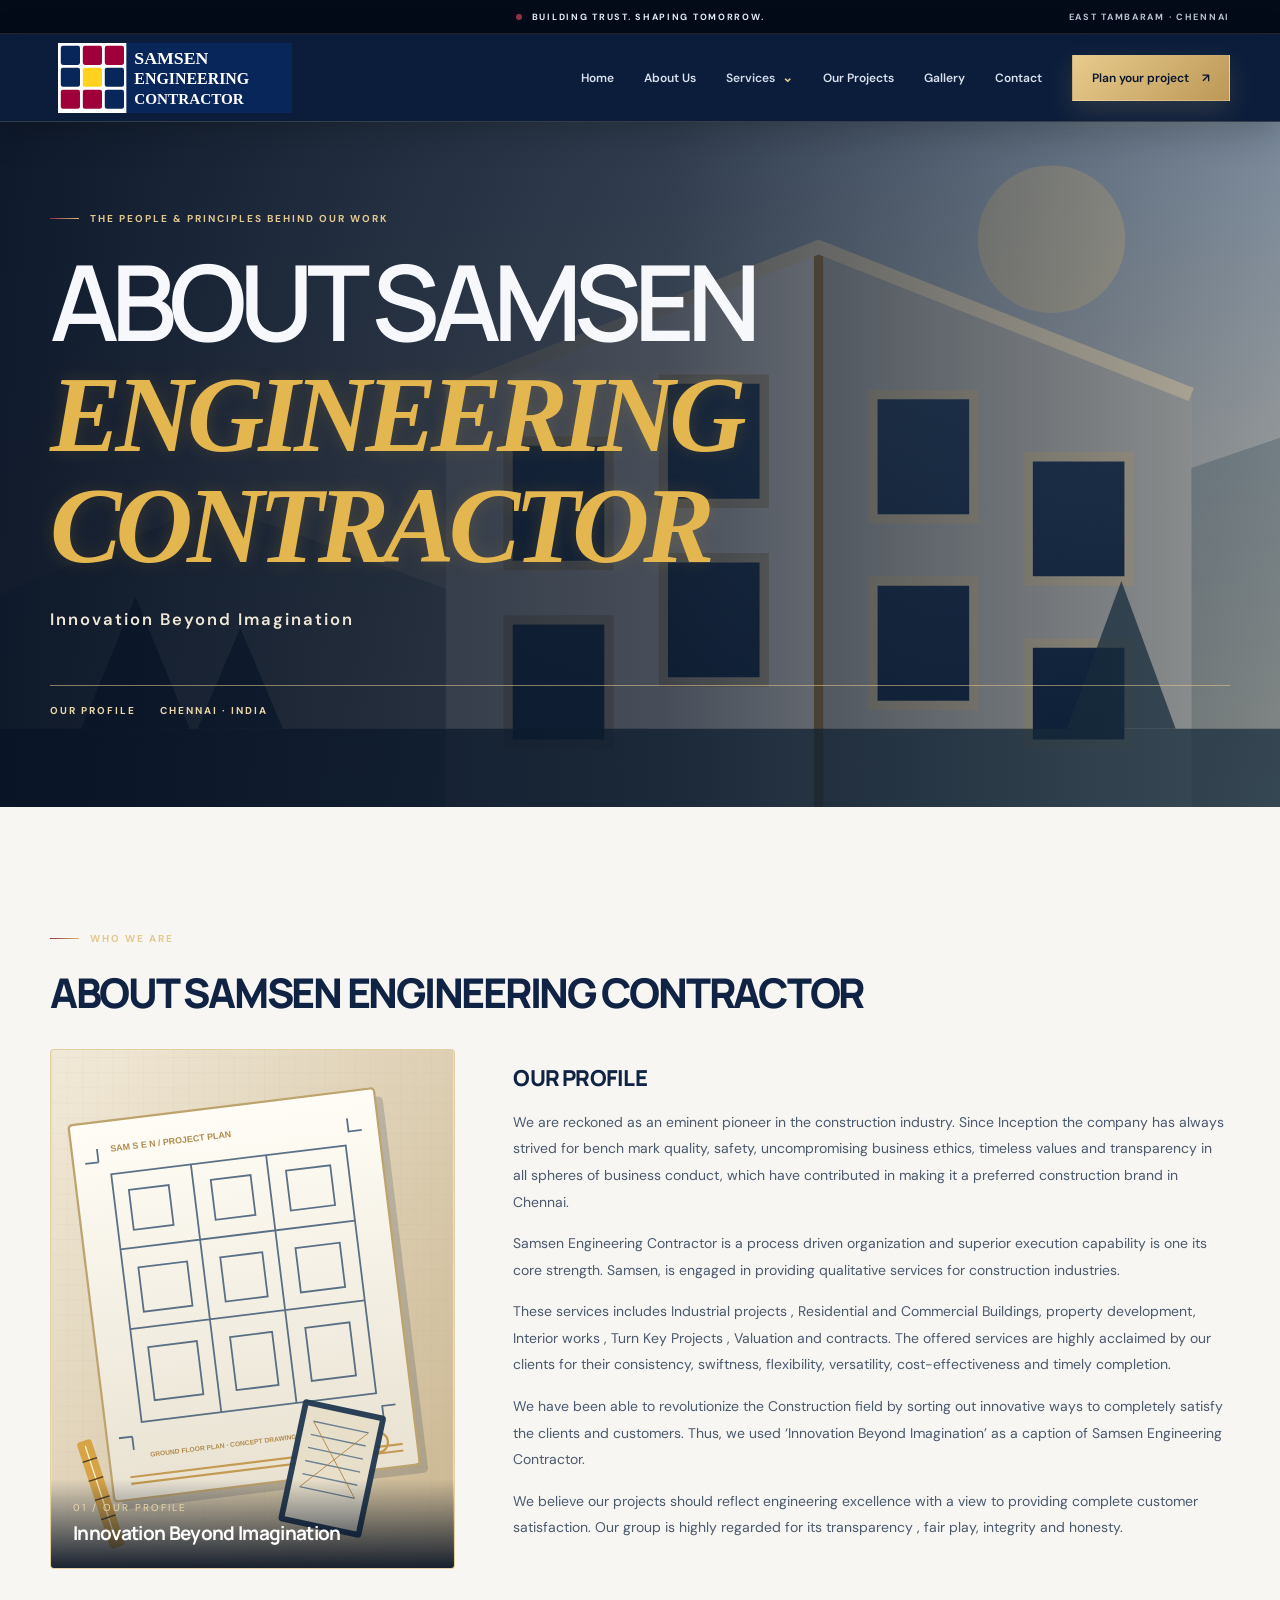
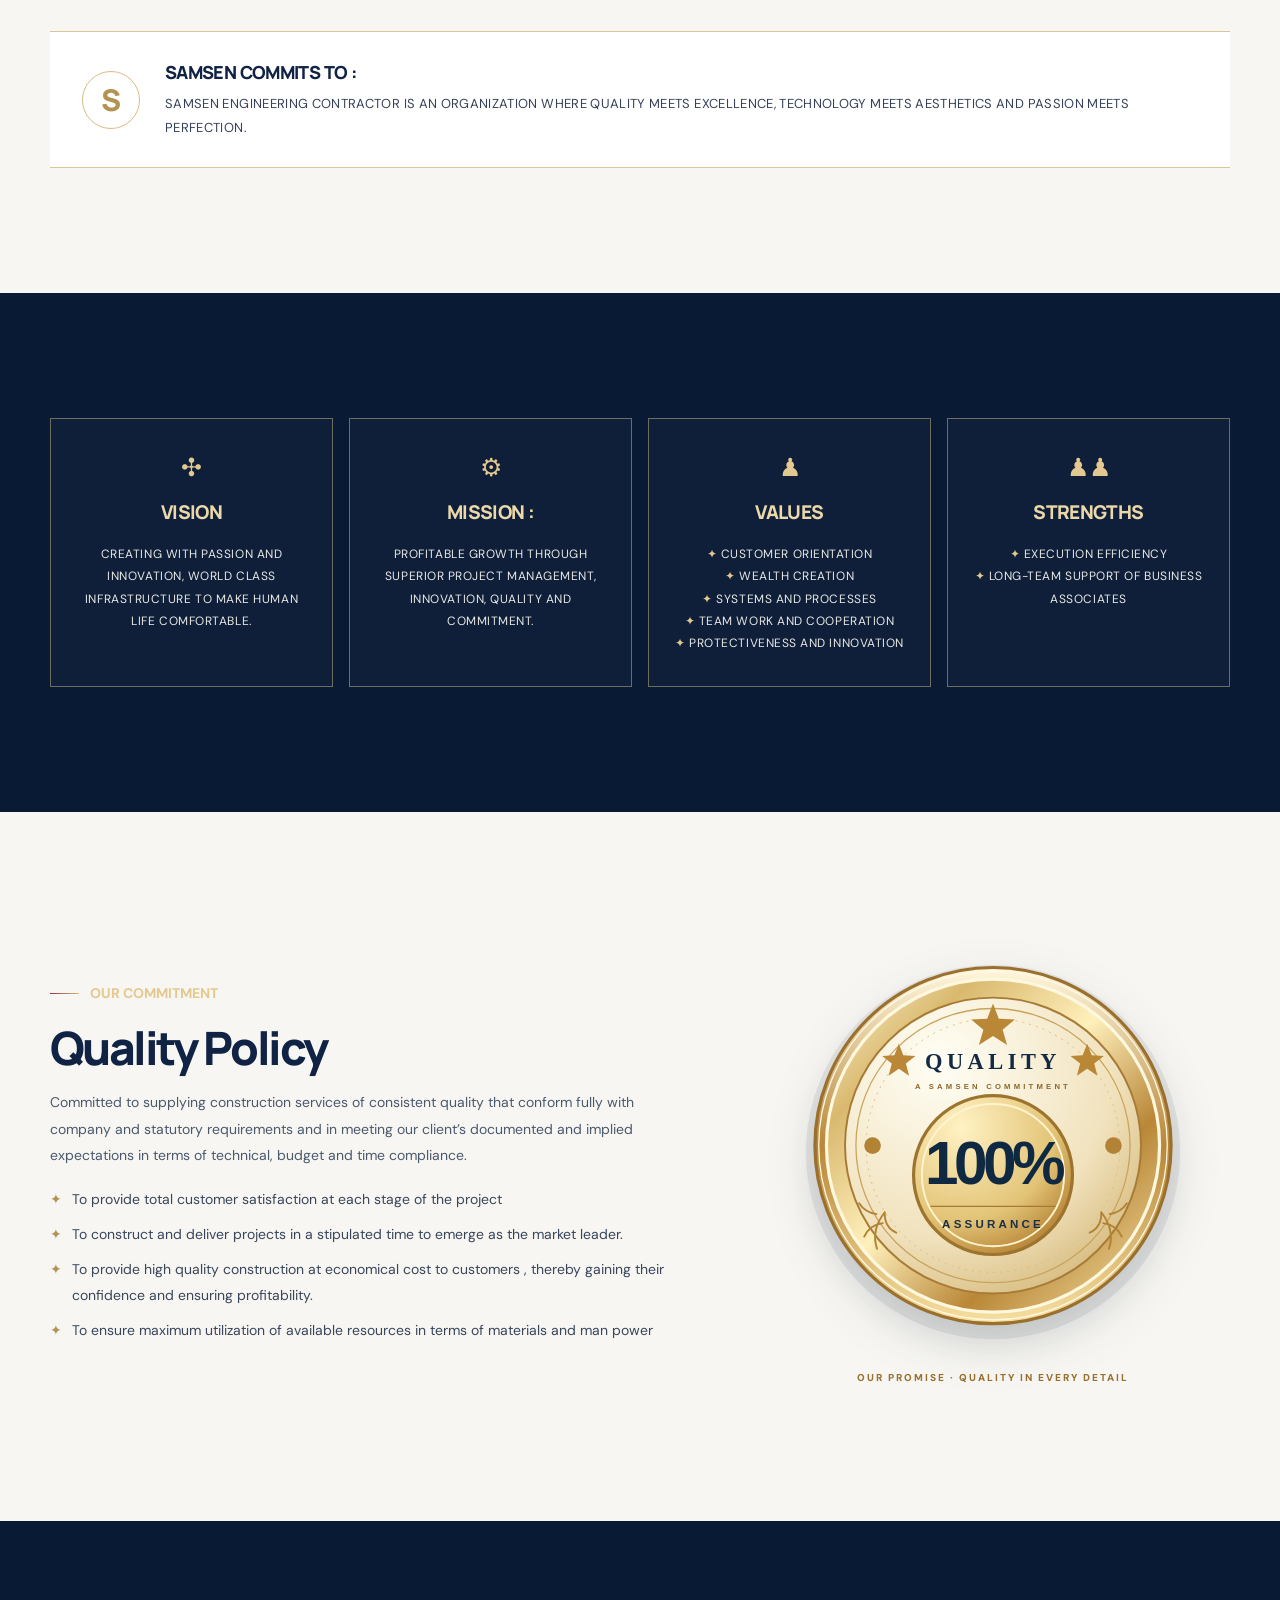
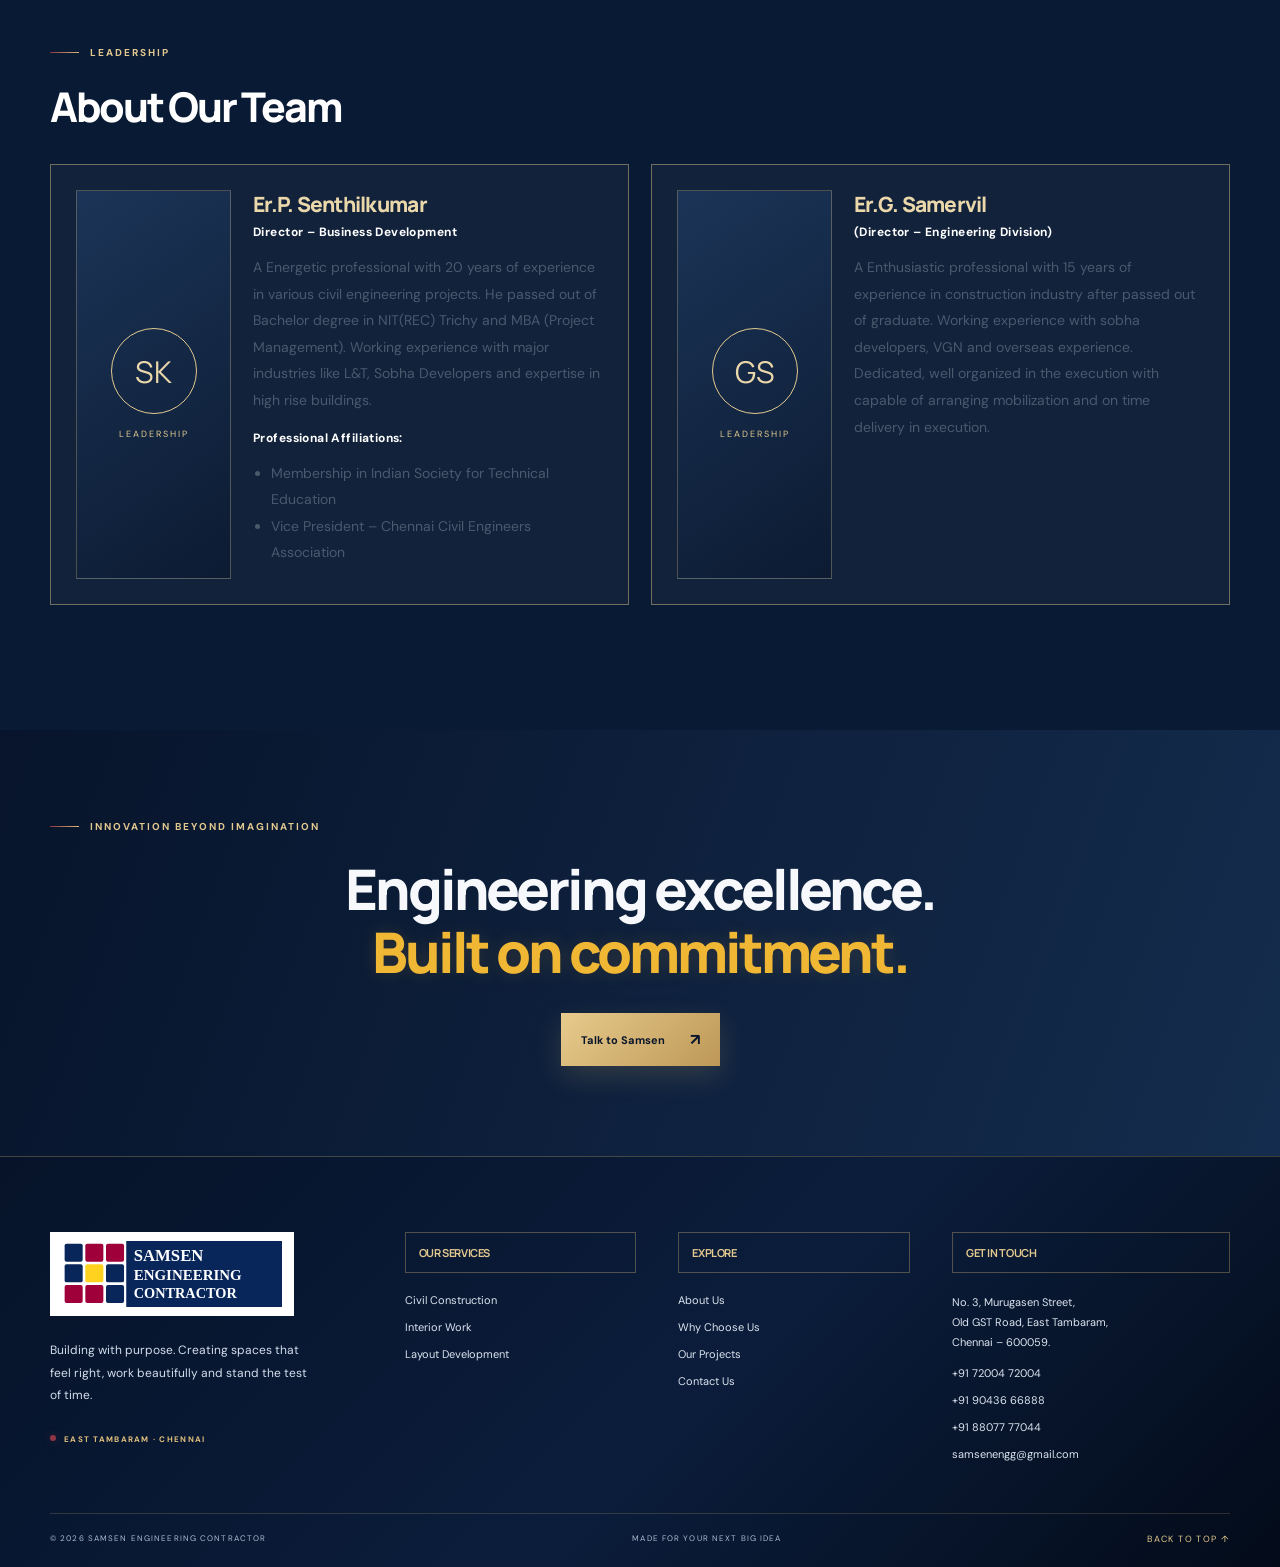
==== about.html @ 7b99e7b1 "Refresh About page quality seal styling" ====
<!DOCTYPE html>
<html lang="en">
<head>
<meta charset="UTF-8"><meta name="viewport" content="width=device-width, initial-scale=1">
<meta name="theme-color" content="#07142b">
<meta name="description" content="About Samsen Engineering Contractor — our profile, vision, mission, values, quality policy and leadership team.">
<title>About Us | Samsen Engineering Contractor</title>
<link rel="preconnect" href="https://fonts.googleapis.com"><link rel="preconnect" href="https://fonts.gstatic.com" crossorigin>
<link href="https://fonts.googleapis.com/css2?family=DM+Sans:wght@400;500;600;700&family=Manrope:wght@400;500;600;700;800&display=swap" rel="stylesheet">
<link rel="icon" href="logo.svg" type="image/svg+xml"><link rel="stylesheet" href="styles.css?v=seal-alignment-fix-20261122">
</head>
<body class="premium-site about-page">
<div class="topline"><span class="topline-dot"></span> BUILDING TRUST. SHAPING TOMORROW. <span class="topline-right">EAST TAMBARAM · CHENNAI</span></div>
<header class="site-header"><a class="brand" href="index.html#home"><img decoding="async" src="logo.svg" alt="Samsen Engineering Contractor"></a>
<button class="menu-toggle" aria-label="Open navigation" aria-expanded="false"><span></span><span></span></button>
<nav class="nav-links" aria-label="Main navigation"><a href="index.html#home">Home</a><a href="about.html">About Us</a><div class="nav-dropdown"><a href="services.html" >Services <span class="nav-caret">⌄</span></a><div class="nav-dropdown-menu"><a href="civil-construction.html">Civil Construction</a><a href="interior-work.html">Interior Work</a><a href="layout-developer.html">Layout Developer</a><a href="real-estate-marketing.html">Real Estate &amp; Marketing</a></div></div><a href="projects.html">Our Projects</a><a href="gallery.html">Gallery</a><a href="index.html#contact">Contact</a><a class="nav-cta" href="index.html#contact">Plan your project <span>↗</span></a></nav></header>
<main>
<section class="about-hero"><div class="about-hero-image" aria-hidden="true"></div><div class="about-hero-shade"></div><div class="wrap about-hero-content"><p class="eyebrow light"><span></span> THE PEOPLE & PRINCIPLES BEHIND OUR WORK</p><h1>ABOUT SAMSEN<br><em>ENGINEERING CONTRACTOR</em></h1><p>Innovation Beyond Imagination</p><div class="about-hero-rule"><span>OUR PROFILE</span><span>CHENNAI · INDIA</span></div></div></section>
<section class="about-profile section-pad"><div class="wrap"><div class="about-section-title"><p class="eyebrow"><span></span> WHO WE ARE</p><h2>ABOUT SAMSEN ENGINEERING CONTRACTOR</h2></div>
<div class="about-profile-grid"><div class="about-profile-visual"><img src="about-profile.svg" alt="Architectural plans and construction planning" loading="lazy"><div class="about-image-caption"><span>01 / OUR PROFILE</span><strong>Innovation Beyond Imagination</strong></div></div>
<div class="about-profile-copy"><h3>OUR PROFILE</h3>
<p>We are reckoned as an eminent pioneer in the construction industry. Since Inception the company has always strived for bench mark quality, safety, uncompromising business ethics, timeless values and transparency in all spheres of business conduct, which have contributed in making it a preferred construction brand in Chennai.</p>
<p>Samsen Engineering Contractor is a process driven organization and superior execution capability is one its core strength. Samsen, is engaged in providing qualitative services for construction industries.</p>
<p>These services includes Industrial projects , Residential and Commercial Buildings, property development, Interior works , Turn Key Projects , Valuation and contracts. The offered services are highly acclaimed by our clients for their consistency, swiftness, flexibility, versatility, cost-effectiveness and timely completion.</p>
<p>We have been able to revolutionize the Construction field by sorting out innovative ways to completely satisfy the clients and customers. Thus, we used ‘Innovation Beyond Imagination’ as a caption of Samsen Engineering Contractor.</p>
<p>We believe our projects should reflect engineering excellence with a view to providing complete customer satisfaction. Our group is highly regarded for its transparency , fair play, integrity and honesty.</p></div></div>
<div class="about-commit"><span class="about-commit-mark">S</span><div><h3>SAMSEN COMMITS TO :</h3><p>SAMSEN ENGINEERING CONTRACTOR IS AN ORGANIZATION WHERE QUALITY MEETS EXCELLENCE, TECHNOLOGY MEETS AESTHETICS AND PASSION MEETS PERFECTION.</p></div></div>
</div></section>
<section class="about-pillars section-pad"><div class="wrap about-pillar-grid">
<article class="about-pillar"><span class="about-pillar-icon">✣</span><h3>VISION</h3><p>CREATING WITH PASSION AND INNOVATION, WORLD CLASS INFRASTRUCTURE TO MAKE HUMAN LIFE COMFORTABLE.</p></article>
<article class="about-pillar"><span class="about-pillar-icon">⚙</span><h3>MISSION :</h3><p>PROFITABLE GROWTH THROUGH SUPERIOR PROJECT MANAGEMENT, INNOVATION, QUALITY AND COMMITMENT.</p></article>
<article class="about-pillar"><span class="about-pillar-icon">♟</span><h3>VALUES</h3><ul><li>CUSTOMER ORIENTATION</li><li>WEALTH CREATION</li><li>SYSTEMS AND PROCESSES</li><li>TEAM WORK AND COOPERATION</li><li>PROTECTIVENESS AND INNOVATION</li></ul></article>
<article class="about-pillar"><span class="about-pillar-icon">♟♟</span><h3>STRENGTHS</h3><ul><li>EXECUTION EFFICIENCY</li><li>LONG-TEAM SUPPORT OF BUSINESS ASSOCIATES</li></ul></article>
</div></section>
<section class="about-quality section-pad"><div class="wrap about-quality-grid"><div class="about-quality-copy"><p class="eyebrow"><span></span> OUR COMMITMENT</p><h2>Quality Policy</h2>
<p>Committed to supplying construction services of consistent quality that conform fully with company and statutory requirements and in meeting our client’s documented and implied expectations in terms of technical, budget and time compliance.</p>
<ul><li>To provide total customer satisfaction at each stage of the project</li><li>To construct and deliver projects in a stipulated time to emerge as the market leader.</li><li>To provide high quality construction at economical cost to customers , thereby gaining their confidence and ensuring profitability.</li><li>To ensure maximum utilization of available resources in terms of materials and man power</li></ul></div>
<div class="quality-seal"><div class="quality-seal-frame"><img src="samsen-quality-seal.svg" alt="Samsen quality commitment medallion: 100% quality commitment" loading="lazy"><span class="quality-seal-caption">OUR PROMISE · QUALITY IN EVERY DETAIL</span></div></div></div></section>
<section class="about-team section-pad"><div class="wrap"><div class="about-section-title"><p class="eyebrow"><span></span> LEADERSHIP</p><h2>About Our Team</h2></div>
<div class="about-team-grid"><article class="about-person"><div class="about-person-art"><span>SK</span><small>LEADERSHIP</small></div><div class="about-person-copy"><h3>Er.P. Senthilkumar</h3><h4>Director – Business Development</h4>
<p>A Energetic professional with 20 years of experience in various civil engineering projects. He passed out of Bachelor degree in NIT(REC) Trichy and MBA (Project Management). Working experience with major industries like L&amp;T, Sobha Developers and expertise in high rise buildings.</p>
<h4>Professional Affiliations:</h4><ul><li>Membership in Indian Society for Technical Education</li><li>Vice President – Chennai Civil Engineers Association</li></ul></div></article>
<article class="about-person"><div class="about-person-art"><span>GS</span><small>LEADERSHIP</small></div><div class="about-person-copy"><h3>Er.G. Samervil</h3><h4>(Director – Engineering Division)</h4>
<p>A Enthusiastic professional with 15 years of experience in construction industry after passed out of graduate. Working experience with sobha developers, VGN and overseas experience. Dedicated, well organized in the execution with capable of arranging mobilization and on time delivery in execution.</p></div></article></div>
</div></section>
<section class="about-end"><div class="wrap"><p class="eyebrow light"><span></span> INNOVATION BEYOND IMAGINATION</p><h2>Engineering excellence.<br><em>Built on commitment.</em></h2><a class="button button-gold" href="index.html#contact">Talk to Samsen <span>↗</span></a></div></section>
</main>
<footer class="footer premium-footer"><div class="wrap footer-grid"><div class="footer-brand-block"><a class="footer-brand" href="index.html#home"><img src="logo.svg" alt="Samsen Engineering Contractor"></a><p>Building with purpose. Creating spaces that feel right, work beautifully and stand the test of time.</p><span class="footer-location">EAST TAMBARAM · CHENNAI</span></div><div class="footer-column"><h3>OUR SERVICES</h3><a href="index.html#services">Civil Construction</a><a href="index.html#services">Interior Work</a><a href="index.html#services">Layout Development</a></div><div class="footer-column"><h3>EXPLORE</h3><a href="about.html">About Us</a><a href="index.html#why-samsen">Why Choose Us</a><a href="projects.html">Our Projects</a><a href="index.html#contact">Contact Us</a></div><div class="footer-column footer-contact"><h3>GET IN TOUCH</h3><p>No. 3, Murugasen Street,<br>Old GST Road, East Tambaram,<br>Chennai – 600059.</p><a href="tel:+917200472004">+91 72004 72004</a><a href="tel:+919043666888">+91 90436 66888</a><a href="tel:+918807777044">+91 88077 77044</a><a href="mailto:samsenengg@gmail.com">samsenengg@gmail.com</a></div></div><div class="wrap footer-bottom"><span>© <span id="year"></span> SAMSEN ENGINEERING CONTRACTOR</span><span>MADE FOR YOUR NEXT BIG IDEA</span><a href="#" class="back-top">BACK TO TOP ↑</a></div></footer>
<script src="script.js"></script>
</body></html>
---- styles.css ----
/* SAMSEN — clean premium responsive design system */
:root{--navy:#0b1d3b;--navy2:#07142b;--red:#d8b875;--gold:#d8b875;--ink:#17243a;--muted:#687487;--paper:#f7f7f4;--line:rgba(16,32,60,.13);--serif:Georgia,'Times New Roman',serif}
*{box-sizing:border-box}
html{scroll-behavior:smooth;scroll-padding-top:100px}
body{margin:0;background:var(--paper);color:var(--ink);font-family:'DM Sans',Arial,sans-serif;-webkit-font-smoothing:antialiased}
a{color:inherit;text-decoration:none}
button{font:inherit}
.wrap{width:min(1180px,calc(100% - 64px));margin-inline:auto}
.topline{height:34px;background:var(--navy2);color:#e1e7f0;display:flex;align-items:center;justify-content:center;gap:10px;padding:0 24px;font-size:9px;font-weight:700;letter-spacing:.19em;position:relative}
.topline-dot{width:6px;height:6px;border-radius:50%;background:var(--gold)}
.topline-right{position:absolute;right:max(24px,calc((100vw - 1180px)/2));color:#b9c4d5}
.site-header{height:88px;padding:0 max(32px,calc((100vw - 1180px)/2));display:flex;align-items:center;justify-content:space-between;gap:30px;background:#fff;position:sticky;top:0;z-index:20;box-shadow:0 5px 24px rgba(6,27,70,.06)}
.brand{display:flex;align-items:center;flex:0 0 auto;min-width:0}
.site-header .brand img{display:block;width:250px!important;height:auto!important;max-height:70px;object-fit:contain}
.nav-links{display:flex;align-items:center;gap:30px;font-size:12px;font-weight:600;color:#4d5870}
.nav-links>a:not(.nav-cta){white-space:nowrap;transition:color .2s}
.nav-links>a:hover,.nav-links>a.active{color:var(--red)}
.nav-cta{white-space:nowrap;background:var(--red);color:#fff;padding:14px 19px;transition:background .2s}
.nav-cta:hover{background:#7f082e}
.nav-cta span{color:#fff;margin-left:10px}
.menu-toggle{display:none}
.hero-slider{height:min(790px,calc(100svh - 122px));min-height:620px;position:relative;overflow:hidden;background:var(--navy2);color:#fff}
.slides{position:absolute;inset:0}
.slide{position:absolute;inset:0;opacity:0;visibility:hidden;transition:opacity 1s ease,visibility 1s;isolation:isolate;overflow:hidden}
.slide:before{content:"";position:absolute;inset:0;background-image:var(--slide-image);background-size:cover;background-position:center;transform:scale(1.07);transition:transform 7s cubic-bezier(.2,.65,.3,1);z-index:-2}
.slide.active{opacity:1;visibility:visible;z-index:1}
.slide.active:before{transform:scale(1)}
.slide-shade{position:absolute;inset:0;z-index:-1;background:linear-gradient(90deg,rgba(5,15,34,.88) 0%,rgba(5,15,34,.66) 43%,rgba(5,15,34,.12) 100%),linear-gradient(0deg,rgba(5,15,34,.58),transparent 48%)}
.slide-content{position:relative;padding-top:clamp(95px,13vh,150px);padding-bottom:145px;z-index:1}
.eyebrow{font-size:10px;letter-spacing:.2em;font-weight:700;color:var(--red);display:flex;align-items:center;gap:11px;margin:0 0 25px}
.eyebrow>span{height:1px;width:29px;background:var(--red)}
.eyebrow.light{color:#e9edf5}
.slide-kicker{font-size:9px;letter-spacing:.23em;font-weight:700;color:#e6c98f;margin:0 0 23px}
.slide h1{font:500 clamp(54px,7.1vw,94px)/1.02 'Manrope',sans-serif;letter-spacing:-.065em;margin:0;color:#fff}
.slide h1 em{font:italic 400 1em var(--serif);color:#e3c58d;letter-spacing:-.055em}
.slide-copy{max-width:490px;color:#e0e5ed;font-size:15px;line-height:1.9;margin:26px 0 32px}
.hero-actions{display:flex;align-items:center;gap:30px;flex-wrap:wrap}
.button{display:inline-flex;align-items:center;gap:25px;padding:16px 20px;font-size:11px;font-weight:700;transition:.25s}
.button-gold{background:var(--red);color:#fff;box-shadow:0 8px 22px rgba(0,0,0,.15)}
.button-gold:hover{background:#7f082e;transform:translateY(-2px)}
.button-gold span{color:#fff;font-size:16px}
.text-link{font-size:11px;font-weight:700}
.light-link{color:#fff}
.text-link span{margin-left:10px;color:var(--gold)}
.slide-caption{position:absolute;right:max(32px,calc((100vw - 1180px)/2));bottom:118px;color:#fff;font-size:9px;letter-spacing:.17em;font-weight:700;z-index:2}
.slide-caption span{color:var(--gold);padding:0 6px}
.hero-controls{position:absolute;left:50%;bottom:66px;transform:translateX(-50%);z-index:5;display:flex;align-items:center;justify-content:space-between;pointer-events:none}
.slider-dots,.slider-arrows{display:flex;align-items:center;pointer-events:auto}
.slider-dots{gap:9px}
.slider-dot{height:7px;width:7px;border:0;border-radius:20px;background:rgba(255,255,255,.5);padding:0;cursor:pointer;transition:width .3s,background .3s}
.slider-dot.active{width:30px;background:var(--gold)}
.slider-arrows{gap:8px}
.slider-arrows button{height:42px;width:44px;border:1px solid rgba(255,255,255,.42);background:rgba(8,20,40,.28);color:#fff;font-size:20px;cursor:pointer;transition:.25s}
.slider-arrows button:hover{background:var(--red);border-color:var(--red)}
.slider-progress{position:absolute;bottom:-22px;left:0;right:0;height:2px;background:rgba(255,255,255,.2);overflow:hidden}
.slider-progress span{display:block;width:0;height:100%;background:var(--gold)}
.slider-progress span.run{animation:slideProgress 6.5s linear forwards}
@keyframes slideProgress{to{width:100%}}
.hero-bottom{position:absolute;z-index:4;bottom:20px;left:50%;transform:translateX(-50%);display:flex;justify-content:space-between;gap:18px;color:#d0d8e5;font-size:8px;letter-spacing:.17em}
.hero-bottom a{color:var(--gold);font-weight:700;white-space:nowrap}
.section-pad{padding:112px 0}
.intro-grid{display:grid;grid-template-columns:1.1fr .9fr;gap:90px;align-items:start}
.intro h2,.section-heading h2,.contact h2,.statement h2{font-family:'Manrope',sans-serif;font-weight:500;font-size:clamp(42px,5vw,64px);line-height:1.1;letter-spacing:-.055em;margin:0;color:var(--navy)}
.intro h2 em,.section-heading h2 em,.contact h2 em,.statement h2 em{font-family:var(--serif);font-weight:400;color:var(--red);letter-spacing:-.045em}
.intro-copy{padding-top:30px;color:var(--muted);font-size:14px;line-height:1.9}
.intro-copy p{margin:0 0 18px}
.intro-copy .lead{font-size:18px;line-height:1.65;color:var(--ink);font-weight:500}
.under-link{display:inline-block;color:var(--navy);font-size:11px;font-weight:700;border-bottom:1px solid var(--red);padding:0 0 9px;margin-top:12px}
.under-link span{color:var(--red);margin-left:15px}
.values-strip{border-top:1px solid var(--line);margin-top:85px;padding-top:30px;display:grid;grid-template-columns:repeat(4,1fr)}
.values-strip>div{display:flex;gap:18px;align-items:flex-start;padding-left:20px;border-left:1px solid var(--line)}
.values-strip strong{font-family:var(--serif);font-size:23px;color:var(--red);font-weight:400}
.values-strip span{font-size:12px;line-height:1.6;color:#59657b}
.services{background:var(--navy);color:#fff}
.section-heading{display:flex;justify-content:space-between;align-items:end;gap:55px;margin-bottom:52px}
.section-heading h2{color:#fff}
.section-heading h2 em{color:var(--gold)}
.section-note{max-width:340px;color:#c3ccdc;font-size:13px;line-height:1.85;margin:0 0 6px}
.service-grid{display:grid;grid-template-columns:repeat(3,minmax(0,1fr));border-top:1px solid rgba(255,255,255,.22);border-bottom:1px solid rgba(255,255,255,.22)}
.service-card{min-height:305px;padding:28px 30px 58px 0;position:relative}
.service-card:nth-child(3n+2),.service-card:nth-child(3n+3){border-left:1px solid rgba(255,255,255,.22);padding-left:30px}
.service-card:nth-child(n+4){border-top:1px solid rgba(255,255,255,.22)}
.service-no{font-size:9px;letter-spacing:.16em;color:#bdc8db}
.service-icon{height:65px;width:65px;border:1px solid rgba(216,184,117,.65);display:grid;place-items:center;color:var(--gold);font-family:var(--serif);font-size:34px;margin:30px 0 20px;transition:.25s}
.service-card h3{font-family:'Manrope',sans-serif;font-size:19px;font-weight:600;margin:0 0 12px}
.service-card p{font-size:12px;line-height:1.8;color:#c3ccdc;max-width:290px;margin:0}
.service-link{position:absolute;left:0;bottom:24px;color:#e5c78e;font-size:10px;font-weight:700}
.service-card:nth-child(3n+2) .service-link,.service-card:nth-child(3n+3) .service-link{left:30px}
.service-card-feature{background:linear-gradient(135deg,rgba(168,11,60,.22),transparent)}
.service-card:hover .service-icon{background:var(--red);color:#fff;transform:translateY(-4px)}
.projects{background:#fff}
.project-heading h2{color:var(--navy)}
.project-heading h2 em{color:var(--red)}
.project-heading .section-note{color:var(--muted)}
.project-grid{display:grid;grid-template-columns:1.25fr 1fr;gap:18px}
.project{position:relative;height:285px;overflow:hidden;background:#d6dce4}
.project-large{grid-row:span 2;height:588px}
.project img{width:100%;height:100%;object-fit:cover;transition:transform .7s}
.project:hover img{transform:scale(1.045)}
.project:after{content:"";position:absolute;inset:35% 0 0;background:linear-gradient(0deg,rgba(5,20,48,.86),transparent)}
.project-overlay{position:absolute;z-index:1;bottom:25px;left:27px;color:#fff}
.project-overlay span{font-size:8px;letter-spacing:.17em;color:#e2c58f}
.project-overlay h3{font-family:'Manrope',sans-serif;font-size:20px;margin:9px 0 4px;font-weight:600}
.project-overlay p{font-size:10px;color:#d1d8e3;margin:0}
.project-disclaimer{font-size:10px;line-height:1.6;color:#7d8798;margin:17px 0 0}
.statement{padding:110px 0;background:linear-gradient(90deg,rgba(5,22,55,.94),rgba(5,22,55,.77)),url('https://images.unsplash.com/photo-1511818966892-d7d671e672a2?auto=format&fit=crop&w=2000&q=85') center/cover;color:#fff}
.statement h2{font-size:clamp(48px,6vw,76px);color:#fff}
.statement h2 em{color:var(--gold)}
.statement-inner>p:last-child{max-width:430px;color:#ccd4e1;font-size:14px;line-height:1.8;margin:25px 0 0}
.contact{background:var(--paper)}
.contact-grid{display:grid;grid-template-columns:1fr 1fr;gap:80px;align-items:center}
.contact-copy{max-width:390px;font-size:14px;color:var(--muted);line-height:1.85;margin:28px 0}
.contact-panel{padding:38px 42px;background:#fff;border-top:3px solid var(--red);box-shadow:0 15px 50px rgba(8,36,91,.07)}
.panel-kicker{font-size:9px;letter-spacing:.17em;color:var(--red);font-weight:700}
.contact-panel h3{font:600 27px 'Manrope',sans-serif;color:var(--navy);margin:18px 0 12px}
.contact-address{font-size:13px;line-height:1.8;color:var(--muted);margin:0 0 25px}
.contact-method{display:flex;flex-direction:column;gap:9px;margin:18px 0}
.contact-method>span{font-size:8px;letter-spacing:.18em;color:#9a7180;font-weight:800;margin-bottom:3px}
.contact-method>a{font-size:16px;font-weight:700;color:var(--navy);width:max-content;max-width:100%}
.contact-method>a:hover{color:var(--red)}
.panel-line{height:1px;background:var(--line);margin:22px 0}
.contact-actions{display:flex;gap:10px;flex-wrap:wrap;margin-top:25px}
.contact-call,.contact-email-link{padding:13px 17px;font-size:10px;font-weight:700}
.contact-call{background:var(--red);color:#fff}
.contact-email-link{border:1px solid var(--line);color:var(--navy)}
.footer{background:var(--navy2);color:#fff;padding:48px 0 20px}
.footer-main{display:flex;align-items:center;justify-content:space-between;gap:25px;padding-bottom:42px}
.footer-brand img{display:block;width:220px;height:auto;max-height:72px;object-fit:contain;filter:brightness(0) invert(1)}
.footer-main p{color:#c4ccda;font-family:var(--serif);font-size:17px;line-height:1.5}
.back-top{font-size:9px;letter-spacing:.15em;color:var(--gold)}
.footer-bottom{border-top:1px solid rgba(255,255,255,.16);padding-top:18px;display:flex;justify-content:space-between;gap:12px;color:#9eabc0;font-size:8px;letter-spacing:.14em}
.floating-call{display:none}
.reveal{opacity:0;transform:translateY(22px);transition:opacity .65s ease,transform .65s ease}
.reveal.is-visible{opacity:1;transform:translateY(0)}
@media(max-width:900px){
 .topline-right{display:none}
 .site-header{padding:0 28px}
 .nav-links{gap:17px}
 .site-header .brand img{width:215px!important}
 .intro-grid{gap:45px}
 .contact-grid{gap:40px}
 .service-grid{grid-template-columns:repeat(2,minmax(0,1fr))}
 .service-card:nth-child(n){border-top:1px solid rgba(255,255,255,.22);border-left:0;padding-left:0}
 .service-card:nth-child(2n){border-left:1px solid rgba(255,255,255,.22);padding-left:28px}
 .service-card:nth-child(2n) .service-link{left:28px}
 .service-card:nth-child(1),.service-card:nth-child(2){border-top:0}
}
@media(max-width:700px){
 .wrap{width:calc(100% - 40px)}
 .topline{height:30px;font-size:7px}
 .site-header{height:74px;padding:0 20px}
 .site-header .brand img{width:190px!important;max-height:58px}
 .menu-toggle{display:flex;flex-direction:column;gap:6px;border:0;background:none;padding:10px;cursor:pointer}
 .menu-toggle span{width:24px;height:2px;background:var(--navy);display:block}
 .nav-links{display:none;position:absolute;top:74px;left:0;right:0;background:#fff;padding:18px 22px 25px;box-shadow:0 15px 20px rgba(6,27,70,.08);align-items:stretch;gap:0;flex-direction:column}
 .nav-links.open{display:flex}
 .nav-links>a:not(.nav-cta){padding:13px 0;border-bottom:1px solid var(--line)}
 .nav-cta{margin-top:15px;text-align:center}
 .hero-slider{height:calc(91svh - 104px);min-height:620px;max-height:780px}
 .slide:before{background-position:58% center}
 .slide-shade{background:linear-gradient(90deg,rgba(5,15,34,.86),rgba(5,15,34,.42)),linear-gradient(0deg,rgba(5,15,34,.7),transparent 70%)}
 .slide-content{padding-top:105px;padding-bottom:160px}
 .slide h1{font-size:clamp(48px,11vw,68px)}
 .slide-copy{font-size:13px;max-width:340px;margin:20px 0 25px}
 .slide-kicker{font-size:8px;line-height:1.6}
 .slide-caption{right:20px;bottom:130px;font-size:7px}
 .hero-controls{bottom:75px}
 .hero-bottom{bottom:20px;font-size:6px;letter-spacing:.1em}
 .slider-arrows button{width:36px;height:36px}
 .section-pad{padding:82px 0}
 .intro-grid,.contact-grid{grid-template-columns:1fr;gap:24px}
 .intro-copy{padding-top:0}
 .intro h2,.section-heading h2,.contact h2{font-size:clamp(40px,10vw,55px)}
 .values-strip{margin-top:55px;grid-template-columns:1fr 1fr;row-gap:24px}
 .values-strip>div{padding-left:13px}
 .section-heading{display:block;margin-bottom:35px}
 .section-note{margin-top:20px}
 .service-grid{grid-template-columns:1fr}
 .service-card:nth-child(n){min-height:265px;border-left:0;border-top:1px solid rgba(255,255,255,.22);padding:24px 0 55px}
 .service-card:first-child{border-top:0}
 .service-card:nth-child(n) .service-link{left:0}
 .service-icon{margin:23px 0 15px}
 .project-grid{grid-template-columns:1fr;gap:13px}
 .project,.project-large{height:330px;grid-row:auto}
 .project-large{height:390px}
 .statement{padding:82px 0}
 .contact-panel{padding:28px 23px}
 .contact-method>a{font-size:15px}
 .footer-main{align-items:flex-start;gap:18px;flex-wrap:wrap}
 .footer-brand img{width:185px}
 .footer-main p{font-size:15px}
 .back-top{width:100%}
 .footer-bottom{gap:14px;flex-direction:column;font-size:7px}
 .floating-call{display:flex;position:fixed;right:16px;bottom:17px;z-index:30;background:var(--red);color:#fff;padding:13px 18px;border-radius:50px;box-shadow:0 8px 24px rgba(0,0,0,.24);font-size:13px;font-weight:700;align-items:center;gap:8px}
 .floating-call span{font-size:11px}
 .footer{padding-bottom:76px}
}
@media(prefers-reduced-motion:reduce){html{scroll-behavior:auto}*,*:before,*:after{transition:none!important;animation:none!important}.reveal{opacity:1;transform:none}}

/* Added premium service detail, trust and process sections */
.service-detail-heading{margin:78px 0 28px;max-width:680px}
.service-detail-heading .eyebrow{margin-bottom:18px}
.service-detail-heading h3{font:500 clamp(28px,3.4vw,42px)/1.15 'Manrope',sans-serif;letter-spacing:-.04em;margin:0 0 13px;color:#fff}
.service-detail-heading>p:last-child{max-width:570px;color:#c3ccdc;font-size:13px;line-height:1.8;margin:0}
.service-detail-grid{display:grid;grid-template-columns:repeat(3,minmax(0,1fr));gap:12px}
.service-detail{padding:25px 23px 26px;border:1px solid rgba(255,255,255,.19);background:rgba(255,255,255,.035);min-height:220px;display:flex;flex-direction:column;align-items:flex-start;transition:transform .25s,border-color .25s,background .25s}
.service-detail:hover{transform:translateY(-4px);border-color:var(--gold);background:rgba(255,255,255,.07)}
.service-detail>span{font:italic 22px Georgia,serif;color:var(--gold)}
.service-detail h3{font:600 17px 'Manrope',sans-serif;color:#fff;margin:17px 0 9px}
.service-detail p{font-size:11px;line-height:1.8;color:#c3ccdc;margin:0 0 20px}
.service-detail a{font-size:10px;font-weight:700;color:var(--gold);margin-top:auto}
.why-samsen{background:#fff}
.why-grid{display:grid;grid-template-columns:.9fr 1.1fr;gap:95px;align-items:start}
.why-intro h2{font:500 clamp(42px,5vw,64px)/1.1 'Manrope',sans-serif;letter-spacing:-.055em;color:var(--navy);margin:0}
.why-intro h2 em{font:400 1em Georgia,serif;color:var(--red)}
.why-intro>p:not(.eyebrow){max-width:420px;font-size:14px;line-height:1.9;color:var(--muted);margin:25px 0}
.why-list{border-top:1px solid var(--line)}
.why-list article{display:grid;grid-template-columns:48px 1fr;gap:17px;padding:23px 0;border-bottom:1px solid var(--line)}
.why-list article>span{font:italic 23px Georgia,serif;color:var(--red)}
.why-list h3{font:600 17px 'Manrope',sans-serif;color:var(--navy);margin:0 0 7px}
.why-list p{font-size:12px;line-height:1.8;color:var(--muted);margin:0}
.process-section{background:var(--navy2);color:#fff}
.process-heading h2{color:#fff}
.process-heading h2 em{color:var(--gold)}
.process-grid{display:grid;grid-template-columns:repeat(4,minmax(0,1fr));border-top:1px solid rgba(255,255,255,.2);border-bottom:1px solid rgba(255,255,255,.2)}
.process-step{position:relative;padding:25px 24px 27px 0;min-height:245px}
.process-step+.process-step{border-left:1px solid rgba(255,255,255,.2);padding-left:24px}
.process-step>span{font-size:9px;letter-spacing:.16em;color:var(--gold)}
.process-mark{width:52px;height:52px;border:1px solid rgba(216,184,117,.6);display:grid;place-items:center;color:var(--gold);font:28px Georgia,serif;margin:25px 0 19px}
.process-step h3{font:600 18px 'Manrope',sans-serif;margin:0 0 10px;color:#fff}
.process-step p{font-size:11px;line-height:1.8;color:#c3ccdc;margin:0;max-width:220px}
@media(max-width:900px){
 .nav-links{gap:12px;font-size:11px}
 .service-detail-grid{grid-template-columns:repeat(2,minmax(0,1fr))}
 .why-grid{gap:45px}
 .process-grid{grid-template-columns:repeat(2,minmax(0,1fr))}
 .process-step:nth-child(3){border-left:0;border-top:1px solid rgba(255,255,255,.2);padding-left:0}
 .process-step:nth-child(4){border-top:1px solid rgba(255,255,255,.2)}
}
@media(max-width:700px){
 .nav-links{font-size:12px}
 .service-detail-heading{margin:55px 0 22px}
 .service-detail-grid{grid-template-columns:1fr}
 .service-detail{min-height:0;padding:22px}
 .why-grid{grid-template-columns:1fr;gap:35px}
 .why-intro h2{font-size:clamp(40px,10vw,55px)}
 .why-list article{grid-template-columns:36px 1fr}
 .process-grid{grid-template-columns:1fr}
 .process-step,.process-step+.process-step,.process-step:nth-child(3),.process-step:nth-child(4){border-left:0;border-top:1px solid rgba(255,255,255,.2);padding:22px 0;min-height:0}
 .process-step:first-child{border-top:0}
 .process-mark{margin:17px 0 13px}
}

/* Premium editorial sections inspired by the supplied reference layouts */
.welcome-band{background:var(--red);color:#fff;text-align:center;padding:25px 20px 27px}
.welcome-band span{display:block;font-size:9px;letter-spacing:.28em;font-weight:700;color:#f0d9df;margin-bottom:7px}
.welcome-band h2{font:600 clamp(22px,3.2vw,38px)/1.15 'Manrope',sans-serif;letter-spacing:.035em;margin:0}
.welcome-band p{font-size:12px;color:#f6dfe7;margin:9px 0 0;letter-spacing:.035em}
.service-card{padding-top:25px}
.service-photo{display:block;width:100%;height:180px;object-fit:cover;margin:22px 0 19px;border-radius:2px;transition:transform .55s,filter .35s}
.service-card:hover .service-photo{transform:scale(1.025);filter:saturate(1.08)}
.service-card h3{min-height:48px}
.service-detail-heading{margin-top:65px}
.service-detail-highlight{background:linear-gradient(145deg,rgba(168,11,60,.28),rgba(216,184,117,.08))}
.why-samsen{background:#f4f3ef;position:relative;overflow:hidden}
.why-heading{text-align:center;max-width:760px;margin:0 auto 55px}
.why-heading .eyebrow{justify-content:center}
.why-heading h2{font:600 clamp(38px,5vw,58px)/1.1 'Manrope',sans-serif;letter-spacing:-.05em;color:var(--navy);margin:0}
.why-heading h2 em{font:italic 400 1em Georgia,serif;color:var(--red)}
.why-heading>p:last-child{max-width:620px;margin:18px auto 0;color:var(--muted);font-size:14px;line-height:1.8}
.why-showcase{display:grid;grid-template-columns:1fr 1.12fr 1fr;gap:32px;align-items:center}
.why-column{display:flex;flex-direction:column;gap:36px}
.why-column article{display:grid;grid-template-columns:46px 1fr;gap:15px;align-items:start}
.why-icon{width:43px;height:43px;display:grid;place-items:center;border:1px solid rgba(168,11,60,.3);color:var(--red);font-size:21px;background:#fff}
.why-column h3{font:700 16px 'Manrope',sans-serif;color:var(--navy);margin:1px 0 9px}
.why-column p{font-size:12px;line-height:1.8;color:#687487;margin:0}
.why-visual{height:430px;position:relative;overflow:hidden;box-shadow:0 22px 55px rgba(9,29,59,.15)}
.why-visual:after{content:"";position:absolute;inset:35% 0 0;background:linear-gradient(0deg,rgba(5,20,48,.82),transparent)}
.why-visual img{width:100%;height:100%;object-fit:cover}
.why-visual-caption{position:absolute;z-index:1;bottom:25px;left:25px;color:#fff;display:flex;flex-direction:column;gap:8px}
.why-visual-caption span{font-size:8px;letter-spacing:.2em;color:var(--gold);font-weight:700}
.why-visual-caption strong{font:600 22px 'Manrope',sans-serif}
.process-section{background:var(--navy2);color:#fff}
.process-grid{display:grid;grid-template-columns:repeat(4,minmax(0,1fr));border-top:1px solid rgba(255,255,255,.2);border-bottom:1px solid rgba(255,255,255,.2)}
.process-step{position:relative;padding:25px 24px 27px 0;min-height:245px}
.process-step+.process-step{border-left:1px solid rgba(255,255,255,.2);padding-left:24px}
.process-step>span{font-size:9px;letter-spacing:.16em;color:var(--gold)}
.process-mark{width:52px;height:52px;border:1px solid rgba(216,184,117,.6);display:grid;place-items:center;color:var(--gold);font:28px Georgia,serif;margin:25px 0 19px}
.process-step h3{font:600 18px 'Manrope',sans-serif;margin:0 0 10px;color:#fff}
.process-step p{font-size:11px;line-height:1.8;color:#c3ccdc;margin:0;max-width:220px}
.gallery-filters{display:flex;justify-content:center;gap:9px;flex-wrap:wrap;margin:0 0 30px}
.gallery-filter{border:1px solid var(--line);background:#fff;color:var(--navy);padding:10px 17px;font-size:10px;font-weight:700;letter-spacing:.05em;cursor:pointer;transition:.2s}
.gallery-filter:hover,.gallery-filter.active{background:var(--red);border-color:var(--red);color:#fff}
.premium-gallery{grid-template-columns:repeat(4,minmax(0,1fr));gap:13px}
.premium-gallery .project,.premium-gallery .project-large{height:255px;grid-row:auto}
.premium-gallery .project img{display:block}
.premium-gallery .project-overlay{left:17px;bottom:17px}
.premium-gallery .project-overlay h3{font-size:16px}
.premium-gallery .project[hidden]{display:none}
.statement .button{margin-top:28px}
.premium-footer{background:linear-gradient(130deg,#970735,#710426);padding:75px 0 22px;color:#fff}
.footer-grid{display:grid;grid-template-columns:1.35fr 1fr 1fr 1.2fr;gap:42px;padding-bottom:52px}
.footer-brand-block .footer-brand{display:inline-block;background:#fff;padding:9px 12px;margin-bottom:18px}
.footer-brand-block .footer-brand img{display:block;width:220px;height:auto;max-height:78px;object-fit:contain;filter:none}
.footer-brand-block>p{max-width:260px;font-size:12px;line-height:1.85;color:#f1dce4;margin:0 0 20px}
.footer-location{font-size:8px;letter-spacing:.16em;color:#e9bdcc;font-weight:700}
.footer-column{display:flex;flex-direction:column;align-items:flex-start;gap:13px}
.footer-column h3{width:100%;border:1px solid rgba(255,255,255,.55);padding:12px 13px;font:700 11px 'Manrope',sans-serif;letter-spacing:.1em;color:#fff;margin:0 0 7px}
.footer-column>a{font-size:11px;color:#f5e8ed;transition:color .2s,transform .2s}
.footer-column>a:hover{color:#ffe09b;transform:translateX(3px)}
.footer-column p{font-size:11px;line-height:1.8;color:#f5e8ed;margin:0}
.footer-column .footer-map{color:#ffe09b;font-weight:700;margin-top:4px}
.premium-footer .footer-bottom{border-top:1px solid rgba(255,255,255,.22);color:#e7cbd5;padding-top:19px}
.premium-footer .back-top{color:#ffe09b}
@media(max-width:1000px){
 .why-showcase{grid-template-columns:1fr 1fr;gap:26px}
 .why-visual{grid-column:1/-1;grid-row:1;height:360px}
 .why-column{gap:22px}
 .footer-grid{grid-template-columns:repeat(2,minmax(0,1fr));gap:38px}
 .premium-gallery{grid-template-columns:repeat(2,minmax(0,1fr))}
}
@media(max-width:700px){
 .welcome-band{padding:22px 18px}
 .welcome-band h2{font-size:22px}
 .service-photo{height:190px}
 .service-card h3{min-height:0}
 .why-heading{margin-bottom:35px}
 .why-showcase{grid-template-columns:1fr;gap:25px}
 .why-visual{grid-column:auto;grid-row:auto;height:300px}
 .why-column{gap:22px}
 .why-column article{grid-template-columns:40px 1fr}
 .why-icon{width:38px;height:38px}
 .process-grid{grid-template-columns:1fr}
 .process-step,.process-step+.process-step{border-left:0;border-top:1px solid rgba(255,255,255,.2);padding:22px 0;min-height:0}
 .process-step:first-child{border-top:0}
 .process-mark{margin:17px 0 13px}
 .premium-gallery{grid-template-columns:1fr 1fr;gap:9px}
 .premium-gallery .project,.premium-gallery .project-large{height:190px}
 .premium-gallery .project-overlay{left:11px;bottom:12px}
 .premium-gallery .project-overlay h3{font-size:13px}
 .premium-gallery .project-overlay p{font-size:9px}
 .gallery-filter{padding:9px 12px}
 .footer-grid{grid-template-columns:1fr;gap:30px}
 .footer-brand-block .footer-brand img{width:205px}
 .premium-footer{padding-top:55px}
 .premium-footer .footer-bottom{flex-direction:column;align-items:flex-start}
}


/* Header colour alignment: match the Samsen navy identity */
.site-header{background:#0b1d3b!important;box-shadow:0 5px 24px rgba(3,12,29,.22);border-bottom:1px solid rgba(255,255,255,.12)}
.nav-links{color:#d8e0ed}
.nav-links>a:not(.nav-cta):hover,.nav-links>a.active{color:#e2c58f}
.nav-links>a:not(.nav-cta){color:#d8e0ed}
.nav-links>a:not(.nav-cta):hover,.nav-links>a.active{color:#e2c58f}
.menu-toggle span{background:#fff}
@media(max-width:700px){
 .nav-links{background:#0b1d3b;box-shadow:0 15px 20px rgba(3,12,29,.25)}
 .nav-links>a:not(.nav-cta){color:#e1e7f0;border-bottom-color:rgba(255,255,255,.14)}
 .nav-links>a:not(.nav-cta):hover,.nav-links>a.active{color:#e2c58f}
}

/* Cinematic scroll storytelling: sticky image + changing project journey */
.scroll-story{background:#f5f3ee;padding:110px 0 120px;overflow:clip}
.story-heading{max-width:720px;margin:0 auto 65px;text-align:center}
.story-heading .eyebrow{justify-content:center}
.story-heading h2{font:600 clamp(38px,5vw,64px)/1.08 'Manrope',sans-serif;letter-spacing:-.055em;color:var(--navy);margin:0}
.story-heading h2 em{font:italic 400 1em Georgia,serif;color:var(--red)}
.story-heading>p:last-child{max-width:570px;margin:20px auto 0;color:var(--muted);font-size:14px;line-height:1.9}
.story-layout{display:grid;grid-template-columns:minmax(0,1.08fr) minmax(0,.92fr);gap:clamp(35px,7vw,100px);align-items:start}
.story-visual{position:sticky;top:115px;height:min(67vh,610px);min-height:420px;overflow:hidden;background:var(--navy);box-shadow:0 28px 70px rgba(7,20,43,.18)}
.story-visual img{width:100%;height:100%;object-fit:cover;display:block;transition:opacity .35s,transform 1s}
.story-visual.is-changing img{opacity:.35;transform:scale(1.035)}
.story-image-shade{position:absolute;inset:35% 0 0;background:linear-gradient(0deg,rgba(4,15,34,.88),transparent)}
.story-image-label{position:absolute;left:32px;right:28px;bottom:32px;color:#fff;display:flex;flex-direction:column;gap:12px}
.story-image-label span{font-size:9px;letter-spacing:.2em;color:var(--gold);font-weight:700}
.story-image-label strong{max-width:430px;font:600 clamp(22px,3vw,36px)/1.15 'Manrope',sans-serif;letter-spacing:-.03em}
.story-steps{position:relative}
.story-step{min-height:62vh;display:grid;grid-template-columns:42px 1fr;gap:22px;align-content:center;padding:50px 0;border-top:1px solid rgba(11,29,59,.17);opacity:.48;transition:opacity .35s}
.story-step:last-child{border-bottom:1px solid rgba(11,29,59,.17)}
.story-step.active{opacity:1}
.story-step>span{font:italic 24px Georgia,serif;color:var(--red);padding-top:3px}
.story-kicker{font-size:9px;letter-spacing:.2em;font-weight:700;color:#9b7180;margin:0 0 15px}
.story-step h3{font:600 clamp(25px,3vw,38px)/1.15 'Manrope',sans-serif;letter-spacing:-.04em;color:var(--navy);margin:0 0 17px}
.story-step div>p:last-child{font-size:14px;line-height:1.95;color:#687487;max-width:440px;margin:0}
@media(max-width:850px){
 .scroll-story{padding:80px 0}
 .story-heading{margin-bottom:40px}
 .story-layout{grid-template-columns:1fr;gap:18px}
 .story-visual{top:82px;height:38vh;min-height:260px;z-index:2}
 .story-steps{display:grid;grid-template-columns:1fr 1fr;gap:0 24px}
 .story-step{min-height:340px;padding:35px 0;grid-template-columns:30px 1fr}
}
@media(max-width:560px){
 .scroll-story{padding:65px 0}
 .story-heading h2{font-size:39px}
 .story-visual{height:32vh;min-height:225px;top:75px}
 .story-image-label{left:18px;bottom:18px}
 .story-image-label strong{font-size:22px}
 .story-steps{grid-template-columns:1fr}
 .story-step{min-height:270px;padding:38px 0;grid-template-columns:30px 1fr}
}
@media(prefers-reduced-motion:reduce){.story-visual img{transition:none}}

/* Verified project information cards */
.project-real{height:auto!important;min-height:0;display:flex;flex-direction:column;background:#fff;border:1px solid rgba(11,29,59,.12);overflow:hidden}
.premium-gallery .project-real{height:auto!important;min-height:0}
.project-real>img{height:250px;min-height:250px;flex:0 0 250px;object-fit:cover}
.project-real .project-overlay{z-index:1}
.project-facts{position:relative;z-index:2;background:#fff;padding:22px 20px 20px;color:var(--navy)}
.project-facts h3{font:700 14px/1.4 'Manrope',sans-serif;letter-spacing:.015em;margin:0 0 15px;color:var(--navy)}
.project-facts dl{margin:0;border:1px solid rgba(11,29,59,.13)}
.project-facts dl>div{display:grid;grid-template-columns:.85fr 1.15fr;border-bottom:1px solid rgba(11,29,59,.13)}
.project-facts dl>div:last-child{border-bottom:0}
.project-facts dt,.project-facts dd{padding:10px 11px;margin:0;font-size:11px;line-height:1.5}
.project-facts dt{background:#f2f3f5;color:var(--red);font-weight:700}
.project-facts dd{color:#354258}
.why-action{display:flex;justify-content:center;margin-top:42px}
#why-samsen{scroll-margin-top:105px}
#projects{scroll-margin-top:100px}
@media(max-width:700px){
 .project-real>img{height:220px;min-height:220px;flex-basis:220px}
 .project-facts{padding:18px 14px}
 .project-facts dt,.project-facts dd{font-size:10px;padding:9px 8px}
}


/* Dedicated project portfolio page */
.projects-hero{background:linear-gradient(100deg,rgba(5,18,43,.96),rgba(5,18,43,.68)),url('https://images.unsplash.com/photo-1487958449943-2429e8be8625?auto=format&fit=crop&w=2200&q=88') center/cover;color:#fff;padding:112px 0 78px}
.projects-hero h1{font:500 clamp(48px,6.5vw,82px)/1.06 'Manrope',sans-serif;letter-spacing:-.06em;margin:0;color:#fff}
.projects-hero h1 em{font:italic 400 1em Georgia,serif;color:var(--gold)}
.projects-hero>div>p:not(.eyebrow){max-width:540px;color:#d4dce8;font-size:14px;line-height:1.9;margin:24px 0 50px}
.projects-hero-meta{display:flex;justify-content:space-between;gap:20px;border-top:1px solid rgba(255,255,255,.24);padding-top:17px;color:#d9c18f;font-size:9px;font-weight:700;letter-spacing:.17em}
.project-listing{background:#f7f7f4}
.project-list-intro{display:flex;align-items:end;justify-content:space-between;gap:35px;margin-bottom:52px}
.project-list-intro h2{font:500 clamp(40px,5vw,60px)/1.08 'Manrope',sans-serif;letter-spacing:-.05em;color:var(--navy);margin:0}
.project-list-intro h2 em{font:italic 400 1em Georgia,serif;color:var(--red)}
.project-list-intro>p:last-child{max-width:330px;color:var(--muted);font-size:13px;line-height:1.8;margin:0 0 5px}
.project-detail-list{border-top:1px solid var(--line)}
.project-detail-row{display:grid;grid-template-columns:.92fr 1.08fr;gap:54px;align-items:center;padding:58px 0;border-bottom:1px solid var(--line);scroll-margin-top:110px}
.project-detail-row:nth-child(even){grid-template-columns:1.08fr .92fr}
.project-detail-row:nth-child(even) .project-detail-copy{order:2}
.project-detail-row:nth-child(even) .project-photo-panel{order:1}
.project-index{font-size:9px;letter-spacing:.18em;font-weight:800;color:var(--red)}
.project-detail-copy h2{font:600 clamp(25px,3vw,37px)/1.15 'Manrope',sans-serif;letter-spacing:-.04em;color:var(--navy);margin:18px 0 13px}
.project-summary{font-size:13px;line-height:1.8;color:var(--muted);margin:0 0 25px}
.project-specs{margin:0;border:1px solid #d5d7db;background:#fff}
.project-specs>div{display:grid;grid-template-columns:40% 60%;border-bottom:1px solid #d5d7db;min-height:51px}
.project-specs>div:last-child{border-bottom:0}
.project-specs>div:nth-child(odd){background:#f1f1f1}
.project-specs dt,.project-specs dd{margin:0;padding:14px 16px;font:400 13px/1.55 Georgia,serif}
.project-specs dt{border-right:1px solid #d5d7db;color:#263c61}
.project-specs dd{color:#182b4a}
.project-specs>div:first-child dt,.project-specs>div:first-child dd{color:var(--red);font-weight:700}
.project-specs .spec-wide{grid-template-columns:1fr}
.project-specs .spec-wide dt{border-right:0;border-bottom:1px solid #d5d7db}
.project-photo-panel{min-width:0;position:relative;background:#101c35;overflow:hidden}
.project-slides{height:430px;position:relative}
.project-slide{position:absolute;inset:0;width:100%;height:100%;object-fit:cover;opacity:0;transition:opacity .45s ease}
.project-slide.active{opacity:1}
.project-photo-controls{position:absolute;right:16px;bottom:39px;display:flex;align-items:center;gap:8px}
.project-photo-controls button{width:39px;height:39px;border:1px solid rgba(255,255,255,.65);background:rgba(5,18,43,.62);color:#fff;font-size:19px;cursor:pointer}
.project-photo-controls button:disabled{opacity:.35;cursor:default}
.project-photo-controls span{color:#fff;font-size:9px;letter-spacing:.13em;padding:0 6px}
.project-photo-panel small{display:block;background:var(--navy);color:#c9d2df;padding:11px 14px;font-size:9px;letter-spacing:.04em}
.project-contact-strip{background:var(--navy);padding:76px 0;color:#fff}
.project-contact-strip .wrap{display:flex;align-items:center;justify-content:space-between;gap:30px}
.project-contact-strip h2{font:500 clamp(36px,4.5vw,56px)/1.1 'Manrope',sans-serif;letter-spacing:-.05em;margin:0;color:#fff}
.project-contact-strip h2 em{font:italic 400 1em Georgia,serif;color:var(--gold)}
.project-preview-grid{display:grid;grid-template-columns:repeat(3,1fr);gap:14px}
.project-preview-grid article{background:#f3f4f5;border-top:2px solid var(--red);padding:27px;min-height:155px}
.project-preview-grid article span{font-size:9px;letter-spacing:.16em;color:var(--red);font-weight:800}
.project-preview-grid article h3{font:600 17px 'Manrope',sans-serif;color:var(--navy);margin:17px 0 8px}
.project-preview-grid article p{font-size:11px;color:var(--muted);margin:0}
.projects-cta{margin-top:28px}
@media(max-width:800px){.project-detail-row,.project-detail-row:nth-child(even){grid-template-columns:1fr;gap:25px}.project-detail-row:nth-child(even) .project-detail-copy,.project-detail-row:nth-child(even) .project-photo-panel{order:initial}.project-slides{height:360px}.project-list-intro{display:block}.project-list-intro>p:last-child{margin-top:20px}.project-preview-grid{grid-template-columns:1fr 1fr}}
@media(max-width:600px){.projects-hero{padding:82px 0 55px}.projects-hero-meta{flex-direction:column;gap:9px}.project-detail-row{padding:39px 0}.project-slides{height:280px}.project-specs>div{grid-template-columns:42% 58%}.project-specs dt,.project-specs dd{padding:12px 10px;font-size:12px}.project-preview-grid{grid-template-columns:1fr}.project-contact-strip .wrap{align-items:flex-start;flex-direction:column}.project-contact-strip{padding:60px 0}}


/* Clean image-led projects portfolio */
.image-portfolio{background:#f7f7f4}
.portfolio-heading{margin-bottom:38px}
.portfolio-heading h2{font:500 clamp(40px,5vw,62px)/1.08 'Manrope',sans-serif;letter-spacing:-.055em;color:var(--navy);margin:0}
.portfolio-heading h2 em{font:italic 400 1em Georgia,serif;color:var(--red)}
.portfolio-image-grid{display:grid;grid-template-columns:repeat(3,minmax(0,1fr));grid-auto-rows:270px;gap:16px}
.portfolio-image-card{position:relative;margin:0;overflow:hidden;background:#d8dce2;isolation:isolate}
.portfolio-image-card:after{content:"";position:absolute;inset:40% 0 0;background:linear-gradient(0deg,rgba(5,17,38,.78),transparent);z-index:0;opacity:.82;transition:opacity .3s}
.portfolio-image-card img{width:100%;height:100%;display:block;object-fit:cover;transition:transform .8s cubic-bezier(.2,.65,.3,1)}
.portfolio-image-card:hover img{transform:scale(1.055)}
.portfolio-image-card figcaption{position:absolute;z-index:1;left:23px;right:20px;bottom:22px;display:flex;flex-direction:column;gap:7px;color:#fff;transform:translateY(5px);transition:transform .3s}
.portfolio-image-card:hover figcaption{transform:translateY(0)}
.portfolio-image-card figcaption span{font-size:8px;letter-spacing:.2em;font-weight:800;color:#e5c98f}
.portfolio-image-card figcaption strong{font:600 17px/1.3 'Manrope',sans-serif}
.portfolio-image-tall{grid-row:span 2}
.portfolio-note{font-size:10px;color:#818b9b;margin:18px 0 0;line-height:1.6}
@media(max-width:800px){.portfolio-image-grid{grid-template-columns:repeat(2,minmax(0,1fr));grid-auto-rows:230px}.portfolio-image-tall{grid-row:span 1}}
@media(max-width:520px){.portfolio-image-grid{grid-template-columns:1fr;grid-auto-rows:270px}.portfolio-heading{margin-bottom:27px}.portfolio-image-card figcaption strong{font-size:16px}}

/* CINEMATIC SIGNATURE EXPERIENCE */
:root{--navy:#07142b;--navy2:#030b1a;--gold:#d9bd82;--red:#a5093d}
html{scroll-behavior:smooth;scroll-padding-top:92px}
body{background:#f4f3ef}
.site-header{background:rgba(5,17,39,.96);backdrop-filter:blur(18px);border-bottom:1px solid rgba(225,197,142,.2);box-shadow:0 12px 40px rgba(0,0,0,.16)}
.nav-links{color:#d5ddeb}
.nav-links>a:not(.nav-cta):hover,.nav-links>a.active{color:var(--gold)}
.nav-cta{background:linear-gradient(110deg,#a5093d,#720c35);border:1px solid rgba(255,255,255,.14)}
.menu-toggle span{background:#fff}
.hero-slider{height:min(850px,calc(100svh - 122px));min-height:660px;background:#030b1a}
.slide:before{filter:saturate(.82) contrast(1.08);transform:scale(1.12);transition:transform 9s cubic-bezier(.2,.65,.3,1),filter 1.2s}
.slide.active:before{transform:scale(1.015);filter:saturate(1) contrast(1.04)}
.slide-shade{background:linear-gradient(90deg,rgba(2,9,23,.94) 0%,rgba(3,12,29,.78) 38%,rgba(3,12,29,.24) 76%,rgba(3,12,29,.08) 100%),linear-gradient(0deg,rgba(2,8,20,.82),transparent 55%),linear-gradient(180deg,rgba(2,8,20,.25),transparent 30%)}
.slide-content{padding-top:clamp(115px,16vh,185px)}
.slide h1{font-size:clamp(62px,8vw,112px);text-shadow:0 8px 38px rgba(0,0,0,.25)}
.slide-copy{font-size:15px;max-width:510px;color:#e2e7ef}
.slide-kicker{color:#e4c78e}
.slide-caption{padding:14px 18px;border-left:1px solid var(--gold);background:rgba(3,12,29,.28);backdrop-filter:blur(8px)}
.hero-controls{bottom:72px}
.slider-arrows button{backdrop-filter:blur(10px);border-color:rgba(225,197,142,.45)}
.hero-bottom{color:#d4dceb}
.hero-bottom a{color:#e5c98e}
.welcome-band{background:linear-gradient(110deg,#a5093d,#710b32);color:#fff;text-align:center;padding:35px 20px;border-top:1px solid rgba(255,255,255,.2);border-bottom:1px solid rgba(7,20,43,.15)}
.welcome-band span{font-size:9px;letter-spacing:.3em;color:#f0d8a6}
.welcome-band h2{font:600 clamp(22px,3vw,34px)/1.2 'Manrope',sans-serif;letter-spacing:.06em;margin:9px 0}
.welcome-band p{font-size:12px;color:#f2dfe7;margin:0}
.section-pad{padding:125px 0}
.intro{background:linear-gradient(180deg,#f8f7f3,#eeece6)}
.why-samsen{background:#f3f1eb}
.services{background:radial-gradient(ellipse at 80% 0%,#142c50 0%,#071832 48%,#050f22 100%)}
.service-card{transition:background .35s,transform .35s}
.service-card:hover{background:rgba(255,255,255,.045);transform:translateY(-3px)}
.projects{background:#faf9f6}
.statement{position:relative;isolation:isolate}
.statement:before{content:"";position:absolute;inset:0;z-index:-1;background:linear-gradient(90deg,rgba(3,11,26,.96),rgba(3,11,26,.66))}
.contact{background:#eeece6}
.contact-panel{border-top:3px solid var(--gold);background:#fff;box-shadow:0 24px 70px rgba(8,24,49,.12)}
.footer{background:#030b1a;border-top:1px solid rgba(217,189,130,.3)}
.back-top{color:var(--gold)}
@media(max-width:700px){
 .site-header{background:rgba(5,17,39,.98)}
 .nav-links{background:#07142b;color:#e4eaf3;border-top:1px solid rgba(217,189,130,.2)}
 .nav-links>a:not(.nav-cta){border-bottom-color:rgba(255,255,255,.1)}
 .hero-slider{height:calc(92svh - 104px);min-height:650px}
 .slide:before{background-position:58% center}
 .slide-content{padding-top:120px}
 .slide h1{font-size:clamp(54px,12vw,76px)}
 .section-pad{padding:88px 0}
}
@media(prefers-reduced-motion:reduce){.slide:before,.slide,.service-card{transition:none!important}}

/* Journey section: retain the visual and four details, but remove sticky/scroll effects */
.story-visual{position:relative!important;top:auto!important;height:520px;min-height:0;align-self:start}
.story-steps{display:block}
.story-step{min-height:0;min-height:unset;opacity:1!important;align-content:start;padding:34px 0}
.story-step.active{opacity:1}
.story-visual img{transition:none!important;transform:none!important}
.story-visual.is-changing img{opacity:1;transform:none}
@media(max-width:700px){.story-visual{height:300px;position:relative!important;top:auto!important}.story-step{min-height:0;padding:25px 0}}


/* Match the footer to Samsen's signature navy-blue brand palette */
.premium-footer{
  background:linear-gradient(135deg,#0b1d3b 0%,#07142b 58%,#061126 100%);
  border-top:1px solid rgba(216,184,117,.28);
}
.premium-footer .footer-brand-block>p{color:#d4ddec}
.premium-footer .footer-location{color:#d8b875}
.premium-footer .footer-column>a,
.premium-footer .footer-column p{color:#dce4ef}
.premium-footer .footer-column h3{border-color:rgba(216,184,117,.38)}
.premium-footer .footer-bottom{border-top-color:rgba(216,184,117,.25);color:#b9c5d7}
.premium-footer .back-top,
.premium-footer .footer-column .footer-map{color:#e0c58e}


/* Center the homepage hero slide indicators */
.hero-controls{justify-content:center}
.hero-controls .slider-dots{position:absolute;left:50%;transform:translateX(-50%);justify-content:center}
.hero-controls .slider-arrows{margin-left:auto}
@media(max-width:600px){
  .hero-controls .slider-dots{left:50%;transform:translateX(-50%)}
}


/* Mobile hero: show the complete architectural slide image without cropping */
@media(max-width:700px){
  .hero-slider{
    height: min(900px, calc(100svh - 70px));
    min-height: 790px;
    max-height: 900px;
  }
  .slide:before{
    background-size:100% auto;
    background-position:center bottom 68px;
    background-repeat:no-repeat;
    transform:none!important;
    filter:saturate(1.02) contrast(1.03);
  }
  .slide.active:before{transform:none!important}
  .slide-shade{
    background:linear-gradient(180deg,
      rgba(3,12,29,.98) 0%,
      rgba(3,12,29,.92) 38%,
      rgba(3,12,29,.55) 59%,
      rgba(3,12,29,.08) 100%);
  }
  .slide-content{padding-top:68px;padding-bottom:300px}
  .slide-kicker{margin-bottom:16px;font-size:8px}
  .slide h1{font-size:clamp(42px,10.5vw,58px);line-height:1.04}
  .slide-copy{font-size:13px;line-height:1.65;margin:18px 0 22px;max-width:100%}
  .hero-actions{gap:16px}
  .button{padding:13px 15px;gap:14px}
  .slide-caption{right:16px;bottom:105px;font-size:7px;padding:8px 10px}
  .hero-controls{bottom:42px}
  .hero-bottom{bottom:12px;font-size:7px;white-space:nowrap}
}
@media(max-width:390px){
  .hero-slider{min-height:760px}
  .slide-content{padding-top:58px}
  .slide h1{font-size:42px}
  .slide-copy{font-size:12px}
}


/* Hero carousel polish: prevent dark/empty flashes while images load */
.hero-slider{isolation:isolate;background:#102342}
.slide{background:#102342}
.slide:before{
  background-color:#102342;
  background-image:linear-gradient(110deg,rgba(3,12,29,.08),rgba(3,12,29,.02)),var(--slide-image);
  background-repeat:no-repeat;
  backface-visibility:hidden;
  will-change:opacity,transform;
}
.slide:not(.active){pointer-events:none}
.slide.active:before{opacity:1}
.slide-shade{pointer-events:none}
@media(min-width:701px){
  .slide:before{background-size:cover;background-position:center center}
}
@media(max-width:700px){
  .hero-slider{overflow:hidden}
  .slide:before{
    background-size:cover;
    background-position:center center;
    background-repeat:no-repeat;
  }
  .slide-shade{
    background:linear-gradient(180deg,rgba(3,12,29,.82) 0%,rgba(3,12,29,.48) 45%,rgba(3,12,29,.12) 100%);
  }
}


/* Keep the full mobile hero photograph visible (no edge cropping) */
@media(max-width:700px){
  .slide:before{
    background-size:100% auto!important;
    background-position:center bottom 68px!important;
    background-repeat:no-repeat!important;
  }
}


/* Mobile hero layout: keep copy in its own upper area and photo below it */
@media(max-width:700px){
  .hero-slider{height:auto!important;min-height:960px!important;max-height:none!important}
  .hero-slider .slide{min-height:960px;height:100%}
  .hero-slider .slide:before{
    background-size:100% auto!important;
    background-position:center bottom 105px!important;
    background-repeat:no-repeat!important;
    transform:none!important;
  }
  .hero-slider .slide-shade{
    background:linear-gradient(180deg,rgba(3,12,29,.98) 0%,rgba(3,12,29,.96) 36%,rgba(3,12,29,.90) 48%,rgba(3,12,29,.35) 63%,rgba(3,12,29,0) 78%)!important;
  }
  .hero-slider .slide-content{position:relative;z-index:2;padding-top:52px!important;padding-bottom:470px!important}
  .hero-slider .slide h1{max-width:100%;font-size:clamp(40px,10vw,54px)!important}
  .hero-slider .slide-copy{max-width:330px}
  .hero-slider .slide-caption{bottom:135px!important}
  .hero-slider .hero-controls{bottom:48px!important}
  .hero-slider .hero-bottom{bottom:15px!important}
}
@media(max-width:390px){
  .hero-slider,.hero-slider .slide{min-height:930px!important}
  .hero-slider .slide-content{padding-top:42px!important;padding-bottom:455px!important}
  .hero-slider .slide h1{font-size:40px!important}
}


/* Premium cinematic experience, verified site statistics and interactive architectural model */
:root{--gold-bright:#e6cc92;--navy-deep:#050f21}
.hero-slider{background:#050f21}
.hero-slider:after{content:"";position:absolute;inset:0;pointer-events:none;z-index:2;background:radial-gradient(ellipse at 72% 45%,rgba(216,184,117,.10),transparent 38%),linear-gradient(180deg,rgba(4,13,29,.06),rgba(4,13,29,.18));mix-blend-mode:screen}
.hero-slider .slide:before{animation:cinematicKenBurns 14s ease-in-out infinite alternate}
.hero-slider .slide:not(.active):before{animation:none}
.hero-slider .slide-content{animation:heroCopyIn 1s cubic-bezier(.2,.7,.2,1) both}
.hero-slider .slide-kicker{letter-spacing:.24em}
.hero-slider .slide h1{text-shadow:0 10px 35px rgba(0,0,0,.2)}
.hero-slider .button-gold{box-shadow:0 12px 35px rgba(216,184,117,.18)}
@keyframes cinematicKenBurns{from{transform:scale(1.015)}to{transform:scale(1.095)}}
@keyframes heroCopyIn{from{opacity:0;transform:translateY(22px)}to{opacity:1;transform:translateY(0)}}
.proof-strip{background:#f7f7f4;padding-top:105px;padding-bottom:95px}
.proof-heading{max-width:1180px}
.proof-heading h2,.showcase-copy h2{font:500 clamp(38px,5vw,62px)/1.08 'Manrope',sans-serif;letter-spacing:-.055em;margin:18px 0}
.proof-heading h2 em,.showcase-copy h2 em{font-family:Georgia,serif;color:#a98a50;font-weight:400}
.proof-heading>p:last-child{max-width:540px;color:#687487;line-height:1.8}
.proof-grid{display:grid;grid-template-columns:repeat(3,1fr);gap:18px;margin-top:42px}
.proof-card{position:relative;overflow:hidden;min-height:190px;padding:28px 30px;background:#fff;border:1px solid rgba(16,32,60,.09);box-shadow:0 18px 50px rgba(6,27,70,.045);display:flex;flex-direction:column;align-items:flex-start;justify-content:center}
.proof-card:after{content:"";position:absolute;width:110px;height:110px;border:1px solid rgba(216,184,117,.24);border-radius:50%;right:-35px;top:-42px}
.proof-number{font:600 clamp(42px,5vw,60px)/1 'Manrope',sans-serif;color:#0b1d3b;letter-spacing:-.06em;font-variant-numeric:tabular-nums}
.proof-label{margin-top:14px;color:#9b7b43;font-size:10px;font-weight:800;letter-spacing:.16em}
.proof-card small{margin-top:8px;color:#7a8493;font-size:12px;line-height:1.6}
.proof-disclaimer{margin:24px auto 0;max-width:1180px;padding:0 32px;color:#8b929c;font-size:10px;line-height:1.6}
.showcase-3d{background:linear-gradient(135deg,#07142b,#0d2343 60%,#08172f);color:#fff;overflow:hidden}
.showcase-grid{display:grid;grid-template-columns:.82fr 1.18fr;align-items:center;gap:48px}
.showcase-copy h2{color:#fff}
.showcase-copy>p:not(.eyebrow):not(.showcase-note){max-width:420px;color:#c0cada;font-size:14px;line-height:1.9}
.showcase-instructions{display:flex;align-items:center;gap:12px;margin-top:30px;color:#e5cf9f;font-size:9px;font-weight:800;letter-spacing:.16em}
.drag-icon{display:grid;place-items:center;width:38px;height:38px;border:1px solid rgba(230,204,146,.45);border-radius:50%;font-size:20px}
.showcase-instructions i{font-style:normal;color:#8b98ac}
.showcase-note{margin-top:22px;color:#8999b2;font-size:10px;line-height:1.6}
.model-stage{height:520px;position:relative;display:grid;place-items:center;perspective:1100px;isolation:isolate;touch-action:pan-y;cursor:grab;outline:none}
.model-stage:focus-visible{outline:2px solid var(--gold);outline-offset:6px}
.model-stage.is-dragging{cursor:grabbing}
.model-glow{position:absolute;width:70%;height:70%;border-radius:50%;background:radial-gradient(ellipse,rgba(92,131,178,.23),transparent 68%);filter:blur(18px)}
.model-ground{position:absolute;width:76%;height:48%;bottom:12%;border:1px solid rgba(216,184,117,.25);transform:rotateX(68deg) rotateZ(-12deg);background:repeating-linear-gradient(0deg,transparent 0 34px,rgba(216,184,117,.08) 35px 36px),repeating-linear-gradient(90deg,transparent 0 34px,rgba(216,184,117,.08) 35px 36px);box-shadow:0 35px 70px rgba(0,0,0,.25)}
.building-model{position:relative;width:330px;height:330px;transform-style:preserve-3d;transform:rotateX(-13deg) rotateY(-32deg);will-change:transform}
.building-main{position:absolute;left:65px;top:28px;width:175px;height:245px;transform-style:preserve-3d}
.building-face{position:absolute;backface-visibility:hidden}
.building-front{width:175px;height:245px;transform:translateZ(58px);background:linear-gradient(110deg,#e7e4dc,#c4c8c8);border:1px solid rgba(255,255,255,.7)}
.building-side{width:116px;height:245px;left:175px;transform:rotateY(90deg);transform-origin:left;background:linear-gradient(90deg,#8c9aa7,#50657b);border:1px solid rgba(255,255,255,.2)}
.building-roof{width:175px;height:116px;transform:rotateX(90deg);transform-origin:top;background:linear-gradient(135deg,#f4f0e7,#aeb8c0)}
.building-left{width:116px;height:245px;left:0;transform:rotateY(-90deg);transform-origin:left;background:#aeb7bd}
.window-grid{position:absolute;inset:20px 18px 22px;background:repeating-linear-gradient(90deg,transparent 0 23px,rgba(14,38,66,.88) 24px 27px),repeating-linear-gradient(0deg,transparent 0 28px,rgba(14,38,66,.88) 29px 32px);border:5px solid rgba(255,255,255,.34);background-color:#8ca4b7}
.entry-canopy{position:absolute;bottom:0;left:42px;width:92px;height:42px;background:linear-gradient(#d7bd83,#92764b);transform:translateZ(5px);border-top:5px solid #f1dfb7}
.side-windows{position:absolute;inset:18px 16px;background:repeating-linear-gradient(0deg,transparent 0 28px,rgba(8,27,50,.85) 29px 32px),repeating-linear-gradient(90deg,transparent 0 22px,rgba(8,27,50,.85) 23px 26px);background-color:#728ca4}
.building-wing{position:absolute;left:2px;top:166px;width:120px;height:130px;transform-style:preserve-3d}
.wing-front{width:120px;height:130px;transform:translateZ(42px);background:linear-gradient(135deg,#d7d9d7,#929fa9);border:1px solid rgba(255,255,255,.55)}
.wing-side{width:84px;height:130px;left:120px;transform:rotateY(90deg);transform-origin:left;background:#637b91}
.wing-roof{width:120px;height:84px;transform:rotateX(90deg);transform-origin:top;background:#e8e1d1}
.wing-windows{position:absolute;inset:18px 12px;background:repeating-linear-gradient(90deg,transparent 0 23px,rgba(13,37,65,.9) 24px 27px),repeating-linear-gradient(0deg,transparent 0 24px,rgba(13,37,65,.9) 25px 28px);background-color:#91a8ba}
.model-plinth{position:absolute;left:12px;top:286px;width:285px;height:28px;transform:rotateX(90deg) translateZ(-20px);background:linear-gradient(90deg,#b9a071,#e5d2a5,#88724d);box-shadow:0 12px 25px rgba(0,0,0,.25)}
.model-tag{position:absolute;z-index:2;color:#b9c8da;font-size:8px;letter-spacing:.18em}
.model-tag b{color:#e6cc92;margin-left:7px}
.model-tag-one{top:17%;left:4%}.model-tag-two{right:2%;bottom:23%}
.model-controls{position:absolute;left:0;right:0;bottom:0;display:flex;justify-content:space-between;align-items:center;color:#8193ad;font-size:8px;letter-spacing:.15em}
.model-reset{background:transparent;border:1px solid rgba(216,184,117,.4);color:#e6cc92;padding:10px 14px;font-size:9px;letter-spacing:.12em;cursor:pointer;transition:background .2s}
.model-reset:hover{background:rgba(216,184,117,.12)}
.reveal{opacity:0;transform:translateY(24px);transition:opacity .75s ease,transform .75s cubic-bezier(.2,.7,.2,1)}
.reveal.is-visible{opacity:1;transform:translateY(0)}
.proof-card:nth-child(2){transition-delay:.12s}.proof-card:nth-child(3){transition-delay:.24s}
a,button,.service-card,.portfolio-image-card{transition-timing-function:cubic-bezier(.2,.7,.2,1)}
@media(max-width:900px){.showcase-grid{grid-template-columns:1fr;gap:15px}.showcase-copy{max-width:650px}.model-stage{height:490px}.proof-grid{gap:12px}}
@media(max-width:700px){.proof-strip{padding:75px 0 65px}.proof-heading h2,.showcase-copy h2{font-size:40px}.proof-grid{grid-template-columns:1fr;gap:12px;margin-top:28px}.proof-card{min-height:145px;padding:22px 24px}.proof-number{font-size:48px}.proof-disclaimer{padding:0 24px}.showcase-3d{padding:76px 0}.model-stage{height:410px;margin:0 -8px}.building-model{transform:scale(.82) rotateX(-13deg) rotateY(-32deg)}.model-tag-one{left:0}.model-tag-two{right:0}.model-controls{bottom:2px}}
@media(max-width:390px){.model-stage{height:360px}.building-model{transform:scale(.72) rotateX(-13deg) rotateY(-32deg)}}
@media(prefers-reduced-motion:reduce){.hero-slider .slide:before,.hero-slider .slide-content{animation:none!important}.reveal{opacity:1;transform:none;transition:none}.proof-card,.building-model{transition:none!important}}


/* Final mobile hero composition: copy stays above the photograph without overlap */
@media(max-width:700px){
  .hero-slider{height:auto!important;min-height:960px!important;max-height:none!important}
  .hero-slider .slide{height:960px!important;min-height:960px!important}
  .hero-slider .slide:before{
    inset:0!important;
    background-size:100% auto!important;
    background-position:center bottom 108px!important;
    background-repeat:no-repeat!important;
    transform:none!important;
  }
  .hero-slider .slide-shade{
    background:linear-gradient(180deg,
      rgba(3,12,29,.99) 0%,
      rgba(3,12,29,.98) 38%,
      rgba(3,12,29,.90) 49%,
      rgba(3,12,29,.25) 67%,
      rgba(3,12,29,0) 82%)!important;
  }
  .hero-slider .slide-content{
    position:relative!important;
    z-index:3!important;
    padding-top:48px!important;
    padding-bottom:500px!important;
  }
  .hero-slider .slide h1{font-size:clamp(39px,9.8vw,53px)!important;line-height:1.04}
  .hero-slider .slide-copy{max-width:330px;margin-top:15px;margin-bottom:20px}
  .hero-slider .hero-actions{gap:13px}
  .hero-slider .slide-caption{bottom:138px!important}
  .hero-slider .hero-controls{bottom:48px!important}
  .hero-slider .hero-bottom{bottom:14px!important}
}
@media(max-width:390px){
  .hero-slider .slide,.hero-slider{min-height:940px!important}
  .hero-slider .slide{height:940px!important}
  .hero-slider .slide-content{padding-top:40px!important;padding-bottom:490px!important}
  .hero-slider .slide h1{font-size:39px!important}
}


/* Cinematic Why Choose Us — navy, gold and sequential feature reveals */
.why-cinematic{position:relative;isolation:isolate;overflow:hidden;background:#06152d!important;color:#fff;padding:100px 0 105px}
.why-bg-image{position:absolute;inset:0;z-index:-2;background-image:url('https://images.unsplash.com/photo-1503387762-592deb58ef4e?auto=format&fit=crop&w=2200&q=85');background-size:cover;background-position:center 48%;opacity:.22;filter:saturate(.55)}
.why-bg-overlay{position:absolute;inset:0;z-index:-1;background:radial-gradient(ellipse at 50% 38%,rgba(18,48,83,.72),rgba(3,12,28,.97) 78%),linear-gradient(90deg,rgba(4,13,30,.72),rgba(4,13,30,.92))}
.why-cinematic-heading{max-width:850px;margin:0 auto 52px;text-align:center}
.why-cinematic-heading .eyebrow{justify-content:center;color:#e8d3a4}
.why-cinematic-heading .eyebrow>span{background:#d8b875}
.why-cinematic-heading h2{font:600 clamp(38px,5vw,62px)/1.08 'Manrope',sans-serif;letter-spacing:-.045em;color:#fff;margin:0;text-shadow:0 10px 35px rgba(0,0,0,.28)}
.why-cinematic-heading h2 em{font-style:normal;color:#e3c17d}
.why-divider{display:flex;align-items:center;justify-content:center;gap:14px;margin:18px 0 15px;color:#e4bd6d}
.why-divider span{width:72px;height:1px;background:linear-gradient(90deg,transparent,#d8b875)}
.why-divider span:last-child{transform:rotate(180deg)}
.why-divider b{font-size:20px}
.why-cinematic-heading>p:last-child{max-width:760px;margin:0 auto;color:#e1e7f0;font:400 16px/1.85 Georgia,serif}
.why-cinematic-grid{display:grid;grid-template-columns:1fr 1.02fr 1fr;gap:26px;align-items:center}
.why-cinematic-column{display:flex;flex-direction:column;gap:26px}
.why-cinematic-card{display:grid;grid-template-columns:58px minmax(0,1fr);gap:17px;align-items:start;padding:25px 22px;min-height:190px;border:1px solid rgba(216,184,117,.26);border-radius:18px;background:linear-gradient(145deg,rgba(255,255,255,.09),rgba(255,255,255,.025));box-shadow:0 18px 55px rgba(0,0,0,.18);backdrop-filter:blur(12px);opacity:0;transform:translateY(38px) scale(.975);transition:opacity .8s ease,transform .9s cubic-bezier(.2,.75,.2,1),border-color .35s,box-shadow .35s}
.why-cinematic.is-inview .why-cinematic-card{opacity:1;transform:translateY(0) scale(1)}
.why-cinematic.is-inview .why-sequence-1{transition-delay:.15s}
.why-cinematic.is-inview .why-sequence-2{transition-delay:.85s}
.why-cinematic.is-inview .why-sequence-3{transition-delay:1.55s}
.why-cinematic.is-inview .why-sequence-4{transition-delay:2.25s}
.why-cinematic-card:hover{border-color:rgba(230,195,119,.72);box-shadow:0 22px 65px rgba(0,0,0,.3),0 0 25px rgba(216,184,117,.09);transform:translateY(-5px)!important}
.why-cinematic-icon{width:54px;height:54px;display:grid;place-items:center;border:1px solid rgba(230,195,119,.8);border-radius:13px;color:#f0ca76;font-size:25px;background:linear-gradient(145deg,rgba(216,184,117,.17),rgba(216,184,117,.035));box-shadow:inset 0 0 16px rgba(216,184,117,.08),0 0 18px rgba(216,184,117,.07)}
.why-cinematic-copy h3{font:700 clamp(17px,1.5vw,21px)/1.25 'Manrope',sans-serif;color:#fff;margin:2px 0 15px}
.why-cinematic-copy h3:after{content:"";display:block;width:38px;height:2px;background:#d8b875;margin-top:12px}
.why-cinematic-copy p{font:400 14px/1.75 Georgia,serif;color:#d9e1ec;margin:0}
.why-cinematic-images{display:flex;flex-direction:column;gap:24px}
.why-cinematic-image{height:230px;position:relative;margin:0;overflow:hidden;border-radius:15px;border:1px solid rgba(230,195,119,.58);box-shadow:0 18px 50px rgba(0,0,0,.32);opacity:0;transform:scale(.94);transition:opacity .9s ease,transform 1s cubic-bezier(.2,.75,.2,1)}
.why-cinematic.is-inview .why-image-one{opacity:1;transform:scale(1);transition-delay:.45s}
.why-cinematic.is-inview .why-image-two{opacity:1;transform:scale(1);transition-delay:1.25s}
.why-cinematic-image img{display:block;width:100%;height:100%;object-fit:cover;transition:transform 1.1s cubic-bezier(.2,.7,.2,1),filter .5s}
.why-cinematic-image:hover img{transform:scale(1.07);filter:saturate(1.12)}
.why-cinematic-image:after{content:"";position:absolute;inset:45% 0 0;background:linear-gradient(0deg,rgba(3,12,27,.8),transparent);pointer-events:none}
.why-cinematic-image figcaption{position:absolute;z-index:1;left:18px;right:18px;bottom:15px;display:flex;justify-content:space-between;color:#f2d89f;font-size:9px;font-weight:800;letter-spacing:.16em}
.why-cinematic-image figcaption span{color:#fff}
@media(max-width:980px){.why-cinematic-grid{grid-template-columns:1fr 1fr;gap:20px}.why-cinematic-images{grid-column:1/-1;grid-row:2;display:grid;grid-template-columns:1fr 1fr}.why-cinematic-image{height:220px}.why-cinematic-card{min-height:170px}}
@media(max-width:700px){.why-cinematic{padding:75px 0}.why-cinematic-heading{margin-bottom:34px}.why-cinematic-heading>p:last-child{font-size:14px}.why-cinematic-grid{grid-template-columns:1fr;gap:18px}.why-cinematic-images{grid-column:auto;grid-row:auto;grid-template-columns:1fr 1fr;gap:12px;order:2}.why-cinematic-column{gap:14px}.why-cinematic-column:first-child{order:1}.why-cinematic-column:last-child{order:3}.why-cinematic-card{min-height:0;padding:20px 17px;grid-template-columns:48px 1fr;gap:13px}.why-cinematic-icon{width:46px;height:46px;font-size:22px}.why-cinematic-copy h3{font-size:17px;margin-bottom:10px}.why-cinematic-copy p{font-size:13px}.why-cinematic-image{height:155px}.why-cinematic-image figcaption{font-size:7px;left:10px;right:10px;bottom:10px}}
@media(prefers-reduced-motion:reduce){.why-cinematic-card,.why-cinematic-image{opacity:1!important;transform:none!important;transition:none!important}}


/* SAMSEN FULL-SITE SIGNATURE THEME — cinematic navy, warm gold, architectural clarity */
.premium-site{
 --red:#d8b875;--gold:#e5c887;--ink:#f0f3f8;--muted:#b8c4d4;--paper:#07142b;--line:rgba(216,184,117,.2);
 background:#07142b;color:#edf1f7;
}
.premium-site body{background:#07142b;color:#edf1f7}
.premium-site .topline{background:#030b19;color:#e7edf6;border-bottom:1px solid rgba(216,184,117,.16)}
.premium-site .site-header{background:rgba(5,16,35,.96);border-bottom:1px solid rgba(216,184,117,.2);box-shadow:0 10px 35px rgba(0,0,0,.22);backdrop-filter:blur(16px)}
.premium-site .nav-links{color:#d3dbea}
.premium-site .nav-links>a:hover,.premium-site .nav-links>a.active{color:#e8c985}
.premium-site .nav-cta{background:linear-gradient(135deg,#e7cb8d,#bd9857);color:#08152b;box-shadow:0 8px 25px rgba(216,184,117,.16)}
.premium-site .nav-cta span{color:#08152b}
.premium-site .nav-cta:hover{background:#f0dba9}
.premium-site .menu-toggle{border-color:rgba(216,184,117,.4)}
.premium-site .menu-toggle span{background:#e8c985}
.premium-site .button-gold{background:linear-gradient(135deg,#e7cb8d,#bd9857);color:#08152b;box-shadow:0 10px 28px rgba(216,184,117,.18)}
.premium-site .button-gold span{color:#08152b}
.premium-site .button-gold:hover{background:#f0dba9}
.premium-site .text-link span,.premium-site .under-link span{color:#e8c985}
.premium-site .eyebrow{color:#dfc184}
.premium-site .eyebrow>span{background:#d8b875}
.premium-site .welcome-band{background:linear-gradient(110deg,#b18a4d,#e0c184 50%,#9b773f);color:#08152b;border-block:1px solid rgba(255,255,255,.18)}
.premium-site .welcome-band span,.premium-site .welcome-band p{color:#15233a}
.premium-site .intro,.premium-site .proof-strip,.premium-site .services,.premium-site .projects,.premium-site .scroll-story,.premium-site .contact{
 background:linear-gradient(145deg,#0b1d3b 0%,#07142b 65%,#0b1b35 100%);color:#edf1f7;
}
.premium-site .intro h2,.premium-site .section-heading h2,.premium-site .story-heading h2,.premium-site .contact h2,.premium-site .proof-heading h2{color:#f5f7fb}
.premium-site .intro h2 em,.premium-site .section-heading h2 em,.premium-site .story-heading h2 em,.premium-site .contact h2 em,.premium-site .proof-heading h2 em{color:#e2c17d}
.premium-site .intro-copy p,.premium-site .section-note,.premium-site .story-heading>p:last-child,.premium-site .contact-copy,.premium-site .proof-heading>p:last-child{color:#c1ccdc}
.premium-site .values-strip{border-color:rgba(216,184,117,.28)}
.premium-site .values-strip>div{border-color:rgba(216,184,117,.22)}
.premium-site .values-strip strong{color:#e4c47f}
.premium-site .values-strip span{color:#d2dbea}
.premium-site .why-samsen{background:#07142b}
.premium-site .service-card,.premium-site .proof-card,.premium-site .contact-panel{
 background:linear-gradient(145deg,rgba(255,255,255,.09),rgba(255,255,255,.025));
 border:1px solid rgba(216,184,117,.23);color:#f2f5fa;box-shadow:0 18px 48px rgba(0,0,0,.2);
}
.premium-site .service-card h3,.premium-site .proof-card .proof-number,.premium-site .contact-panel h3{color:#f6f7fa}
.premium-site .service-card p,.premium-site .proof-card small,.premium-site .contact-panel p{color:#c1ccdc}
.premium-site .service-no,.premium-site .proof-label,.premium-site .panel-kicker,.premium-site .contact-method>span{color:#e3c17d}
.premium-site .service-link,.premium-site .contact-method a{color:#f0d79f}
.premium-site .service-card:hover{border-color:rgba(230,195,119,.7);transform:translateY(-6px);box-shadow:0 24px 55px rgba(0,0,0,.3)}
.premium-site .project-preview-grid article{background:linear-gradient(145deg,rgba(255,255,255,.09),rgba(255,255,255,.025));border:1px solid rgba(216,184,117,.24);color:#f4f6fa}
.premium-site .project-preview-grid article>span{color:#e3c17d}
.premium-site .project-preview-grid article p{color:#c1ccdc}
.premium-site .story-step{border-color:rgba(216,184,117,.2)}
.premium-site .story-step>span,.premium-site .story-kicker{color:#e4c47f}
.premium-site .story-step h3{color:#f5f7fb}
.premium-site .story-step p{color:#c3cede}
.premium-site .statement{background:radial-gradient(ellipse at 80% 20%,rgba(38,71,112,.42),transparent 45%),linear-gradient(125deg,#030c1c,#0b1e3b 65%,#07142b);color:#fff;border-block:1px solid rgba(216,184,117,.22)}
.premium-site .statement h2{color:#fff}
.premium-site .statement h2 em{color:#e4c47f}
.premium-site .contact-panel{backdrop-filter:blur(14px)}
.premium-site .contact-address{color:#dce4ef!important}
.premium-site .contact-actions a{border:1px solid rgba(216,184,117,.48);color:#f0d79f}
.premium-site .contact-actions .contact-call{background:linear-gradient(135deg,#e7cb8d,#bd9857);color:#08152b}
.premium-site .floating-call{background:linear-gradient(135deg,#e7cb8d,#bd9857);color:#08152b;box-shadow:0 12px 30px rgba(216,184,117,.2)}
.premium-site .footer,.premium-site .premium-footer{background:linear-gradient(135deg,#061329,#0b1d3b 55%,#030b19);border-top:1px solid rgba(216,184,117,.28);color:#eef2f8}
.premium-site .footer-column h3{border-color:rgba(216,184,117,.35)}
.premium-site .footer-column>a:hover,.premium-site .back-top{color:#e7ca8b}
.premium-site .footer-bottom{border-color:rgba(216,184,117,.2);color:#aebbd0}
.premium-site .projects-hero{background:linear-gradient(110deg,rgba(3,12,27,.94),rgba(8,27,53,.72)),url('https://images.unsplash.com/photo-1503387762-592deb58ef4e?auto=format&fit=crop&w=2200&q=85') center/cover;color:#fff}
.premium-site .projects-hero h1{color:#fff}
.premium-site .projects-hero h1 em{color:#e4c47f}
.premium-site .image-portfolio{background:linear-gradient(145deg,#0b1d3b,#07142b);color:#f5f7fb}
.premium-site .portfolio-heading h2{color:#f5f7fb}
.premium-site .portfolio-heading h2 em{color:#e4c47f}
.premium-site .portfolio-image-card{border:1px solid rgba(216,184,117,.28);box-shadow:0 18px 45px rgba(0,0,0,.28)}
.premium-site .portfolio-image-card figcaption{background:linear-gradient(0deg,rgba(3,12,27,.95),rgba(3,12,27,.12));color:#fff}
.premium-site .portfolio-image-card figcaption span{color:#e4c47f}
.premium-site .portfolio-note{color:#aebbd0}
.premium-site .project-contact-strip{background:linear-gradient(115deg,#0b1d3b,#061329);color:#fff;border-top:1px solid rgba(216,184,117,.2)}
.premium-site .project-contact-strip h2{color:#fff}
.premium-site .project-contact-strip h2 em{color:#e4c47f}
.premium-site .footer-main p{color:#c1ccdc}
.premium-site .back-top:hover{color:#f3dba6}
.premium-site .why-cinematic{background:#06152d!important}
.premium-site .reveal{will-change:transform,opacity}
.premium-site ::selection{background:#d8b875;color:#07142b}
@media(max-width:700px){
 .premium-site .site-header{background:rgba(5,16,35,.98)}
 .premium-site .nav-links{background:#07142b;border:1px solid rgba(216,184,117,.24);box-shadow:0 18px 35px rgba(0,0,0,.35)}
 .premium-site .nav-links>a:not(.nav-cta){color:#e2e8f1;border-color:rgba(216,184,117,.14)}
 .premium-site .nav-links>a:hover{color:#e8c985}
 .premium-site .wrap{width:min(100% - 36px,1180px)}
}


/* SAMSEN SIGNATURE THEME — cinematic navy, warm gold, premium architecture */
.premium-site{--red:#d8b875;--gold:#e5c887;--ink:#f0f3f8;--muted:#b8c4d4;--paper:#07142b;--line:rgba(216,184,117,.2);background:#07142b;color:#edf1f7}
.premium-site .topline{background:#030b19;color:#e7edf6;border-bottom:1px solid rgba(216,184,117,.16)}
.premium-site .site-header{background:rgba(5,16,35,.97);border-bottom:1px solid rgba(216,184,117,.2);box-shadow:0 10px 35px rgba(0,0,0,.22);backdrop-filter:blur(16px)}
.premium-site .nav-links{color:#d3dbea}.premium-site .nav-links>a:hover,.premium-site .nav-links>a.active{color:#e8c985}
.premium-site .nav-cta,.premium-site .button-gold{background:linear-gradient(135deg,#e7cb8d,#bd9857);color:#08152b;box-shadow:0 10px 28px rgba(216,184,117,.18)}
.premium-site .nav-cta span,.premium-site .button-gold span{color:#08152b}.premium-site .nav-cta:hover,.premium-site .button-gold:hover{background:#f0dba9}
.premium-site .eyebrow{color:#dfc184}.premium-site .eyebrow>span{background:#d8b875}
.premium-site .welcome-band{background:linear-gradient(110deg,#b18a4d,#e0c184 50%,#9b773f);color:#08152b;border-block:1px solid rgba(255,255,255,.18)}
.premium-site .welcome-band span,.premium-site .welcome-band p{color:#15233a}
.premium-site .intro,.premium-site .proof-strip,.premium-site .services,.premium-site .projects,.premium-site .scroll-story,.premium-site .contact{background:linear-gradient(145deg,#0b1d3b 0%,#07142b 65%,#0b1b35 100%);color:#edf1f7}
.premium-site .intro h2,.premium-site .section-heading h2,.premium-site .story-heading h2,.premium-site .contact h2,.premium-site .proof-heading h2{color:#f5f7fb}
.premium-site .intro h2 em,.premium-site .section-heading h2 em,.premium-site .story-heading h2 em,.premium-site .contact h2 em,.premium-site .proof-heading h2 em{color:#e2c17d}
.premium-site .intro-copy p,.premium-site .section-note,.premium-site .story-heading>p:last-child,.premium-site .contact-copy,.premium-site .proof-heading>p:last-child{color:#c1ccdc}
.premium-site .values-strip,.premium-site .values-strip>div{border-color:rgba(216,184,117,.23)}
.premium-site .values-strip strong,.premium-site .service-no,.premium-site .proof-label,.premium-site .panel-kicker,.premium-site .contact-method>span{color:#e3c17d}
.premium-site .values-strip span{color:#d2dbea}
.premium-site .service-card,.premium-site .proof-card,.premium-site .contact-panel{background:linear-gradient(145deg,rgba(255,255,255,.09),rgba(255,255,255,.025));border:1px solid rgba(216,184,117,.23);color:#f2f5fa;box-shadow:0 18px 48px rgba(0,0,0,.2)}
.premium-site .service-card h3,.premium-site .proof-card .proof-number,.premium-site .contact-panel h3{color:#f6f7fa}
.premium-site .service-card p,.premium-site .proof-card small,.premium-site .contact-panel p{color:#c1ccdc}
.premium-site .service-link,.premium-site .contact-method a{color:#f0d79f}
.premium-site .service-card:hover{border-color:rgba(230,195,119,.7);transform:translateY(-6px);box-shadow:0 24px 55px rgba(0,0,0,.3)}
.premium-site .project-preview-grid article{background:linear-gradient(145deg,rgba(255,255,255,.09),rgba(255,255,255,.025));border:1px solid rgba(216,184,117,.24);color:#f4f6fa}
.premium-site .project-preview-grid article>span{color:#e3c17d}.premium-site .project-preview-grid article p{color:#c1ccdc}
.premium-site .story-step{border-color:rgba(216,184,117,.2)}.premium-site .story-step>span,.premium-site .story-kicker{color:#e4c47f}
.premium-site .story-step h3{color:#f5f7fb}.premium-site .story-step p{color:#c3cede}
.premium-site .statement{background:radial-gradient(ellipse at 80% 20%,rgba(38,71,112,.42),transparent 45%),linear-gradient(125deg,#030c1c,#0b1e3b 65%,#07142b);color:#fff;border-block:1px solid rgba(216,184,117,.22)}
.premium-site .statement h2{color:#fff}.premium-site .statement h2 em{color:#e4c47f}
.premium-site .contact-panel{backdrop-filter:blur(14px)}.premium-site .contact-address{color:#dce4ef!important}
.premium-site .contact-actions a{border:1px solid rgba(216,184,117,.48);color:#f0d79f}
.premium-site .contact-actions .contact-call,.premium-site .floating-call{background:linear-gradient(135deg,#e7cb8d,#bd9857);color:#08152b}
.premium-site .footer,.premium-site .premium-footer{background:linear-gradient(135deg,#061329,#0b1d3b 55%,#030b19);border-top:1px solid rgba(216,184,117,.28);color:#eef2f8}
.premium-site .footer-column h3{border-color:rgba(216,184,117,.35)}.premium-site .footer-column>a:hover,.premium-site .back-top{color:#e7ca8b}
.premium-site .footer-bottom{border-color:rgba(216,184,117,.2);color:#aebbd0}
.premium-site .projects-hero{background:linear-gradient(110deg,rgba(3,12,27,.94),rgba(8,27,53,.72)),url('https://images.unsplash.com/photo-1503387762-592deb58ef4e?auto=format&fit=crop&w=2200&q=85') center/cover;color:#fff}
.premium-site .projects-hero h1{color:#fff}.premium-site .projects-hero h1 em{color:#e4c47f}
.premium-site .image-portfolio{background:linear-gradient(145deg,#0b1d3b,#07142b);color:#f5f7fb}
.premium-site .portfolio-heading h2{color:#f5f7fb}.premium-site .portfolio-heading h2 em{color:#e4c47f}
.premium-site .portfolio-image-card{border:1px solid rgba(216,184,117,.28);box-shadow:0 18px 45px rgba(0,0,0,.28)}
.premium-site .portfolio-image-card figcaption{background:linear-gradient(0deg,rgba(3,12,27,.95),rgba(3,12,27,.12));color:#fff}
.premium-site .portfolio-image-card figcaption span{color:#e4c47f}.premium-site .portfolio-note{color:#aebbd0}
.premium-site .project-contact-strip{background:linear-gradient(115deg,#0b1d3b,#061329);color:#fff;border-top:1px solid rgba(216,184,117,.2)}
.premium-site .project-contact-strip h2{color:#fff}.premium-site .project-contact-strip h2 em{color:#e4c47f}
.premium-site .footer-main p{color:#c1ccdc}.premium-site ::selection{background:#d8b875;color:#07142b}
@media(max-width:700px){.premium-site .site-header{background:rgba(5,16,35,.98)}.premium-site .nav-links{background:#07142b;border:1px solid rgba(216,184,117,.24);box-shadow:0 18px 35px rgba(0,0,0,.35)}.premium-site .nav-links>a:not(.nav-cta){color:#e2e8f1;border-color:rgba(216,184,117,.14)}.premium-site .wrap{width:min(100% - 36px,1180px)}}


/* Reference-matched white and gold typography for the Why Choose Us section */
.why-cinematic-heading h2{color:#fff!important}
.why-cinematic-heading h2 em{color:#f0b735!important}
.why-cinematic-heading>p:last-child{color:#f4f5f8!important}
.why-cinematic-copy h3{color:#fff!important;font-family:Georgia,'Times New Roman',serif!important;font-size:clamp(19px,1.7vw,25px)!important;font-weight:700!important;letter-spacing:-.025em}
.why-cinematic-copy h3 em{color:#f0b735!important;font-style:normal!important}
.why-cinematic-copy p{color:#f1f3f7!important}
.why-cinematic-card{background:linear-gradient(125deg,rgba(4,18,39,.82),rgba(11,31,56,.62))!important;border:1px solid rgba(190,207,228,.22)!important;border-radius:21px!important;box-shadow:inset 0 1px 0 rgba(255,255,255,.06),0 18px 48px rgba(0,0,0,.24)!important}
.why-cinematic-card:after{content:"";position:absolute;left:12%;right:12%;bottom:-1px;height:2px;background:linear-gradient(90deg,transparent,#f0b735,transparent);filter:drop-shadow(0 0 5px #f0b735);opacity:.9}
.why-cinematic-card{position:relative}
.why-cinematic-icon{border:2px solid #dcae43!important;border-radius:12px!important;color:#f0b735!important;background:linear-gradient(145deg,rgba(240,183,53,.16),rgba(240,183,53,.035))!important;box-shadow:0 0 16px rgba(240,183,53,.12),inset 0 0 12px rgba(240,183,53,.08)!important}
.why-cinematic-copy h3:after{background:#f0b735!important;width:44px!important;height:3px!important}
.why-cinematic-image{border:2px solid rgba(226,174,65,.85)!important;border-radius:17px!important;box-shadow:0 0 0 1px rgba(255,255,255,.08),0 18px 50px rgba(0,0,0,.38),0 0 22px rgba(240,183,53,.12)!important}
.why-cinematic-image figcaption{color:#f0c45f!important}
.why-cinematic-heading .eyebrow{color:#e9c36f!important}
.why-divider{color:#f0b735!important}
.why-divider span{background:linear-gradient(90deg,transparent,#f0b735)!important}
@media(max-width:700px){.why-cinematic-copy h3{font-size:20px!important}}


/* Gold-highlighted typography and illuminated card edges to match the reference */
.premium-site h1,.premium-site h2,.premium-site h3,.premium-site .portfolio-heading h2,.premium-site .section-heading h2{
 color:#f7f8fb;
}
.premium-site h1 em,.premium-site h2 em,.premium-site h3 em,
.premium-site .section-heading h2 em,.premium-site .intro h2 em,
.premium-site .story-heading h2 em,.premium-site .contact h2 em,
.premium-site .proof-heading h2 em,.premium-site .portfolio-heading h2 em,
.premium-site .projects-hero h1 em,.premium-site .statement h2 em{
 color:#f0b735!important;
 text-shadow:0 0 18px rgba(240,183,53,.16);
}
.premium-site .section-heading h2,.premium-site .intro h2,
.premium-site .story-heading h2,.premium-site .contact h2,
.premium-site .proof-heading h2,.premium-site .portfolio-heading h2,
.premium-site .projects-hero h1,.premium-site .statement h2{
 text-shadow:0 3px 24px rgba(0,0,0,.22);
}
.premium-site .service-card,.premium-site .proof-card,.premium-site .contact-panel,
.premium-site .project-preview-grid article,.premium-site .portfolio-image-card,
.premium-site .why-cinematic-card{
 position:relative;
 border:1px solid rgba(220,177,82,.42)!important;
 box-shadow:0 12px 35px rgba(0,0,0,.24),inset 0 0 22px rgba(220,177,82,.035),0 0 12px rgba(220,177,82,.07);
}
.premium-site .service-card:before,.premium-site .proof-card:before,
.premium-site .contact-panel:before,.premium-site .project-preview-grid article:before,
.premium-site .why-cinematic-card:before{
 content:"";position:absolute;inset:-1px;border-radius:inherit;padding:1px;
 background:linear-gradient(115deg,rgba(220,177,82,.08),rgba(255,221,145,.85) 28%,rgba(220,177,82,.12) 53%,rgba(255,221,145,.72) 78%,rgba(220,177,82,.08));
 -webkit-mask:linear-gradient(#fff 0 0) content-box,linear-gradient(#fff 0 0);
 -webkit-mask-composite:xor;mask-composite:exclude;
 opacity:.72;pointer-events:none;transition:opacity .35s,filter .35s;
}
.premium-site .service-card:hover,.premium-site .proof-card:hover,
.premium-site .project-preview-grid article:hover{
 border-color:rgba(255,218,137,.9)!important;
 box-shadow:0 18px 45px rgba(0,0,0,.32),0 0 23px rgba(230,183,83,.2),inset 0 0 20px rgba(230,183,83,.06);
}
.premium-site .service-card:hover:before,.premium-site .proof-card:hover:before,
.premium-site .project-preview-grid article:hover:before{opacity:1;filter:drop-shadow(0 0 5px rgba(255,205,103,.65))}
.premium-site .why-cinematic-card{
 border-radius:20px!important;
 background:linear-gradient(145deg,rgba(11,29,54,.94),rgba(5,17,35,.82))!important;
 box-shadow:0 16px 40px rgba(0,0,0,.3),inset 0 0 24px rgba(220,177,82,.045),0 0 12px rgba(220,177,82,.08)!important;
}
.premium-site .why-cinematic-card:before{opacity:.95;filter:drop-shadow(0 0 4px rgba(255,198,91,.45))}
.premium-site .why-cinematic-card:after{
 content:"";position:absolute;left:18%;right:18%;bottom:-2px;height:3px;border-radius:50%;
 background:linear-gradient(90deg,transparent,#f5c45d 30%,#fff0c4 50%,#f5c45d 70%,transparent);
 box-shadow:0 0 9px 2px rgba(255,190,72,.72),0 0 22px 4px rgba(255,177,54,.35);
 opacity:.92;pointer-events:none;
}
.premium-site .why-cinematic-copy h3{color:#fff!important}
.premium-site .why-cinematic-copy h3 em{color:#f0b735!important}
.premium-site .service-card h3,.premium-site .project-preview-grid h3,
.premium-site .story-step h3,.premium-site .contact-panel h3{
 color:#fff!important;
}
.premium-site .service-card h3:after,.premium-site .project-preview-grid h3:after{
 content:"";display:block;width:34px;height:2px;margin-top:10px;
 background:linear-gradient(90deg,#f0b735,rgba(240,183,53,.12));
 box-shadow:0 0 8px rgba(240,183,53,.42);
}
.premium-site .section-heading .section-note,.premium-site .portfolio-heading p,
.premium-site .why-cinematic-heading>p:last-child{color:#dce3ed}
@media(max-width:700px){
 .premium-site .why-cinematic-card:after{left:24%;right:24%}
 .premium-site .service-card,.premium-site .proof-card,.premium-site .contact-panel{box-shadow:0 10px 28px rgba(0,0,0,.25),inset 0 0 18px rgba(220,177,82,.035)}
}
@media(prefers-reduced-motion:reduce){
 .premium-site .service-card:before,.premium-site .proof-card:before,
 .premium-site .contact-panel:before,.premium-site .project-preview-grid article:before{transition:none}
}


/* Mobile spacing refinement: inset service cards and bring hero photo closer to copy */
@media(max-width:700px){
  /* Keep service cards comfortably away from the viewport edge */
  .premium-site .services>.wrap,
  .premium-site .services .wrap{width:calc(100% - 38px)!important;max-width:560px}
  .premium-site .service-grid{width:100%;min-width:0;gap:15px}
  .premium-site .service-card,
  .premium-site .service-card:nth-child(n){
    box-sizing:border-box!important;
    width:100%!important;min-width:0!important;
    margin:0!important;
    padding:22px 17px 54px!important;
    border:1px solid rgba(230,190,105,.48)!important;
    border-radius:15px!important;
    overflow:hidden;
    box-shadow:0 12px 28px rgba(0,0,0,.24),0 0 12px rgba(230,190,105,.08),inset 0 0 18px rgba(230,190,105,.035)!important;
  }
  .premium-site .service-card:first-child{border-top:1px solid rgba(230,190,105,.48)!important}
  .premium-site .service-card:before{
    border-radius:15px!important;opacity:.9;
    filter:drop-shadow(0 0 4px rgba(255,204,112,.35));
  }
  .premium-site .service-card .service-photo{
    display:block;width:100%;height:205px;object-fit:cover;
    border-radius:9px;margin:17px 0 18px;
  }
  .premium-site .service-card .service-link{left:17px!important;bottom:19px!important}
  .premium-site .service-card h3{overflow-wrap:anywhere;line-height:1.2}
  /* Hero copy and hero image form one continuous mobile composition */
  .hero-slider{height:auto!important;min-height:760px!important;max-height:none!important}
  .hero-slider .slide{height:760px!important;min-height:760px!important}
  .hero-slider .slide:before{
    inset:0!important;background-size:100% auto!important;
    background-position:center bottom 72px!important;
    background-repeat:no-repeat!important;transform:none!important;
  }
  .hero-slider .slide-shade{
    background:linear-gradient(180deg,
      rgba(3,12,29,.99) 0%,
      rgba(3,12,29,.98) 32%,
      rgba(3,12,29,.91) 43%,
      rgba(3,12,29,.52) 53%,
      rgba(3,12,29,.08) 67%,
      rgba(3,12,29,0) 80%)!important;
  }
  .hero-slider .slide-content{
    position:relative!important;z-index:3!important;
    padding-top:40px!important;padding-bottom:365px!important;
  }
  .hero-slider .slide h1{font-size:clamp(39px,9.8vw,53px)!important;line-height:1.04}
  .hero-slider .slide-copy{max-width:330px;margin-top:12px!important;margin-bottom:15px!important}
  .hero-slider .hero-actions{gap:11px}
  .hero-slider .slide-caption{bottom:104px!important}
  .hero-slider .hero-controls{bottom:38px!important}
  .hero-slider .hero-bottom{bottom:10px!important}
}
@media(max-width:390px){
  .hero-slider,.hero-slider .slide{min-height:730px!important;height:730px!important}
  .hero-slider .slide-content{padding-top:34px!important;padding-bottom:350px!important}
  .hero-slider .slide h1{font-size:39px!important}
  .premium-site .service-card .service-photo{height:185px}
}


/* Subtle brand-burgundy accents sampled from the Samsen logo (#a0003a) */
.premium-site{
 --brand-red:#a0003a;
 --brand-red-deep:#78002c;
}
.premium-site .eyebrow>span{background:linear-gradient(90deg,#a0003a,#d8b875)!important}
.premium-site .topline-dot{background:#a0003a;box-shadow:0 0 9px rgba(160,0,58,.55)}
.premium-site .service-no{color:#e3c17d}
.premium-site .service-no:before{
 content:"";display:inline-block;width:6px;height:6px;border-radius:50%;
 background:#a0003a;margin:0 9px 1px 0;box-shadow:0 0 8px rgba(160,0,58,.48)
}
.premium-site .service-link:hover,.premium-site .text-link:hover,
.premium-site .footer-column>a:hover{color:#e6a6bd!important}
.premium-site .service-card:hover{border-color:rgba(160,0,58,.58)!important}
.premium-site .service-card:hover:before{
 background:linear-gradient(115deg,rgba(160,0,58,.12),rgba(255,221,145,.8) 28%,rgba(160,0,58,.3) 53%,rgba(255,221,145,.72) 78%,rgba(160,0,58,.12));
}
.premium-site .contact-method>span:before{
 content:"";display:inline-block;width:5px;height:5px;border-radius:50%;
 margin:0 7px 1px 0;background:#a0003a;box-shadow:0 0 7px rgba(160,0,58,.4)
}
.premium-site .footer-location{color:#e3c17d}
.premium-site .footer-location:before{
 content:"";display:inline-block;width:6px;height:6px;border-radius:50%;
 margin:0 8px 1px 0;background:#a0003a;box-shadow:0 0 8px rgba(160,0,58,.5)
}
.premium-site .why-cinematic-icon{border-color:rgba(160,0,58,.65)}
.premium-site .why-cinematic-card:hover .why-cinematic-icon{
 box-shadow:0 0 18px rgba(160,0,58,.22),inset 0 0 15px rgba(160,0,58,.12)
}
.premium-site .back-top:hover{color:#e6a6bd!important}


/* Refined premium wine-red accent — softer than the logo's bright burgundy */
.premium-site{
 --brand-red:#8f3545;
 --brand-red-deep:#702536;
 --brand-red-soft:#b66a75;
}
.premium-site .topline-dot,
.premium-site .service-no:before,
.premium-site .contact-method>span:before,
.premium-site .footer-location:before{
 background:#8f3545!important;
 box-shadow:0 0 8px rgba(143,53,69,.35)!important;
}
.premium-site .eyebrow>span{
 background:linear-gradient(90deg,#8f3545,#d8b875)!important;
}
.premium-site .service-card:hover{
 border-color:rgba(143,53,69,.58)!important;
}
.premium-site .service-card:hover:before{
 background:linear-gradient(115deg,rgba(143,53,69,.12),rgba(255,221,145,.8) 28%,rgba(143,53,69,.24) 53%,rgba(255,221,145,.72) 78%,rgba(143,53,69,.12))!important;
}
.premium-site .why-cinematic-icon{
 border-color:rgba(143,53,69,.58)!important;
}
.premium-site .why-cinematic-card:hover .why-cinematic-icon{
 border-color:rgba(182,106,117,.78)!important;
 box-shadow:0 0 18px rgba(143,53,69,.2),inset 0 0 15px rgba(143,53,69,.1)!important;
}
.premium-site .service-link:hover,
.premium-site .text-link:hover,
.premium-site .footer-column>a:hover,
.premium-site .back-top:hover{
 color:#d7a0a8!important;
}


/* Correct mobile service-card inner spacing: content must sit inside the gold frame */
@media(max-width:700px){
  .premium-site .services .service-grid{
    display:grid!important;
    grid-template-columns:minmax(0,1fr)!important;
    gap:18px!important;
    width:100%!important;
    min-width:0!important;
  }
  .premium-site .services .service-grid>.service-card,
  .premium-site .services .service-grid>.service-card:nth-child(n){
    display:block!important;
    box-sizing:border-box!important;
    width:100%!important;
    min-width:0!important;
    padding:24px 22px 62px!important;
    margin:0!important;
    border:1px solid rgba(226,190,117,.62)!important;
    border-radius:15px!important;
    overflow:hidden!important;
  }
  .premium-site .services .service-grid>.service-card>.service-no,
  .premium-site .services .service-grid>.service-card>h3,
  .premium-site .services .service-grid>.service-card>p{
    display:block!important;
    max-width:100%!important;
    margin-left:0!important;
    margin-right:0!important;
  }
  .premium-site .services .service-grid>.service-card>.service-photo{
    display:block!important;
    width:100%!important;
    max-width:100%!important;
    height:195px!important;
    margin:18px 0 20px!important;
    border-radius:9px!important;
    object-fit:cover!important;
  }
  .premium-site .services .service-grid>.service-card>.service-link{
    left:22px!important;
    bottom:22px!important;
    right:22px!important;
  }
  .premium-site .services .service-grid>.service-card:before{
    inset:0!important;
    border-radius:15px!important;
    pointer-events:none!important;
  }
}
@media(max-width:390px){
 .premium-site .services .service-grid>.service-card,
 .premium-site .services .service-grid>.service-card:nth-child(n){
   padding:22px 20px 60px!important;
 }
 .premium-site .services .service-grid>.service-card>.service-link{left:20px!important}
}


/* HARD OVERRIDE: mobile Services cards must have visible inset on every side */
@media screen and (max-width: 700px){
  body.premium-site section#services .wrap{
    width:100%!important;
    max-width:none!important;
    padding-left:20px!important;
    padding-right:20px!important;
    margin-left:auto!important;
    margin-right:auto!important;
  }
  body.premium-site section#services .service-grid{
    display:flex!important;
    flex-direction:column!important;
    align-items:stretch!important;
    gap:18px!important;
    width:100%!important;
    max-width:100%!important;
    margin:0!important;
    padding:0!important;
    border:0!important;
    min-width:0!important;
  }
  body.premium-site section#services .service-grid article.service-card,
  body.premium-site section#services .service-grid article.service-card:nth-child(n){
    display:block!important;
    position:relative!important;
    flex:0 0 auto!important;
    width:100%!important;
    max-width:100%!important;
    min-width:0!important;
    min-height:0!important;
    height:auto!important;
    margin:0!important;
    padding:24px 22px 64px!important;
    border:1px solid rgba(232,194,119,.72)!important;
    border-radius:14px!important;
    overflow:hidden!important;
    box-sizing:border-box!important;
    transform:none!important;
  }
  body.premium-site section#services .service-grid article.service-card > .service-no{
    display:block!important;
    margin:0 0 14px!important;
    padding:0!important;
  }
  body.premium-site section#services .service-grid article.service-card > img.service-photo{
    display:block!important;
    width:100%!important;
    max-width:100%!important;
    height:190px!important;
    margin:0 0 20px!important;
    padding:0!important;
    object-fit:cover!important;
    border-radius:9px!important;
  }
  body.premium-site section#services .service-grid article.service-card > h3{
    display:block!important;
    width:100%!important;
    max-width:100%!important;
    min-height:0!important;
    margin:0 0 12px!important;
    padding:0!important;
    line-height:1.3!important;
    overflow-wrap:anywhere!important;
  }
  body.premium-site section#services .service-grid article.service-card > p{
    display:block!important;
    width:100%!important;
    max-width:100%!important;
    margin:0!important;
    padding:0!important;
    line-height:1.75!important;
    overflow-wrap:anywhere!important;
  }
  body.premium-site section#services .service-grid article.service-card > .service-link,
  body.premium-site section#services .service-grid article.service-card:nth-child(n) > .service-link{
    position:absolute!important;
    left:22px!important;
    right:16px!important;
    bottom:22px!important;
    width:auto!important;
    margin:0!important;
    padding:0!important;
  }
}
@media screen and (max-width:390px){
  body.premium-site section#services .wrap{padding-left:16px!important;padding-right:16px!important}
  body.premium-site section#services .service-grid article.service-card,
  body.premium-site section#services .service-grid article.service-card:nth-child(n){
    padding:21px 18px 60px!important;
  }
  body.premium-site section#services .service-grid article.service-card > .service-link{left:18px!important}
}


/* FINAL MOBILE ROOT FIX — prevent horizontal page shift and compose hero as one image-led panel */
@media screen and (max-width:700px){
  html,body{
    width:100%!important;
    max-width:100%!important;
    overflow-x:hidden!important;
  }
  body.premium-site *{
    box-sizing:border-box;
  }
  body.premium-site .wrap{
    width:100%!important;
    max-width:100%!important;
    margin-left:auto!important;
    margin-right:auto!important;
    padding-left:20px!important;
    padding-right:20px!important;
  }
  body.premium-site section#services{
    width:100%!important;
    max-width:100%!important;
    overflow:hidden!important;
    padding-left:0!important;
    padding-right:0!important;
  }
  body.premium-site section#services .wrap{
    width:100%!important;
    max-width:100%!important;
    padding-left:20px!important;
    padding-right:20px!important;
    margin:0 auto!important;
  }
  body.premium-site section#services .section-heading{
    width:100%!important;
    max-width:100%!important;
  }
  body.premium-site section#services .service-grid{
    display:grid!important;
    grid-template-columns:minmax(0,1fr)!important;
    width:100%!important;
    max-width:100%!important;
    gap:18px!important;
    margin:0!important;
    padding:0!important;
  }
  body.premium-site section#services .service-grid>.service-card{
    width:100%!important;
    max-width:100%!important;
    min-width:0!important;
    margin:0!important;
    padding:22px 20px 62px!important;
    border:1px solid rgba(232,194,119,.72)!important;
    border-radius:14px!important;
    overflow:hidden!important;
    box-sizing:border-box!important;
  }
  body.premium-site section#services .service-grid>.service-card>.service-photo{
    width:100%!important;
    max-width:100%!important;
    height:190px!important;
    margin:0 0 18px!important;
    object-fit:cover!important;
    border-radius:9px!important;
  }

  /* Image fills the hero panel behind the copy; no detached image strip or empty gap */
  body.premium-site .hero-slider{
    width:100%!important;
    height:calc(100svh - 88px)!important;
    min-height:650px!important;
    max-height:820px!important;
    overflow:hidden!important;
    background:#06142a!important;
  }
  body.premium-site .hero-slider .slides,
  body.premium-site .hero-slider .slide{
    width:100%!important;
    height:100%!important;
    min-height:inherit!important;
  }
  body.premium-site .hero-slider .slide:before{
    inset:0!important;
    background-size:cover!important;
    background-position:center center!important;
    background-repeat:no-repeat!important;
    transform:none!important;
    opacity:1!important;
  }
  body.premium-site .hero-slider .slide-shade{
    position:absolute!important;
    inset:0!important;
    background:linear-gradient(180deg,
      rgba(3,12,29,.88) 0%,
      rgba(3,12,29,.70) 35%,
      rgba(3,12,29,.38) 63%,
      rgba(3,12,29,.58) 100%)!important;
  }
  body.premium-site .hero-slider .slide-content{
    position:relative!important;
    z-index:3!important;
    width:100%!important;
    max-width:100%!important;
    padding:64px 20px 190px!important;
    margin:0!important;
  }
  body.premium-site .hero-slider .slide .eyebrow{
    font-size:9px!important;
    line-height:1.5!important;
    margin-bottom:16px!important;
  }
  body.premium-site .hero-slider .slide-kicker{
    font-size:9px!important;
    letter-spacing:.14em!important;
    line-height:1.5!important;
  }
  body.premium-site .hero-slider .slide h1{
    font-size:clamp(39px,10vw,52px)!important;
    line-height:1.04!important;
    margin:12px 0 14px!important;
  }
  body.premium-site .hero-slider .slide-copy{
    max-width:340px!important;
    font-size:13px!important;
    line-height:1.7!important;
    margin:0 0 20px!important;
  }
  body.premium-site .hero-slider .hero-actions{
    display:flex!important;
    flex-wrap:wrap!important;
    align-items:center!important;
    gap:12px!important;
  }
  body.premium-site .hero-slider .slide-caption{
    right:20px!important;
    bottom:105px!important;
    z-index:4!important;
  }
  body.premium-site .hero-slider .hero-controls{
    bottom:48px!important;
    width:calc(100% - 40px)!important;
    padding:0!important;
  }
  body.premium-site .hero-slider .hero-bottom{
    bottom:12px!important;
    width:calc(100% - 40px)!important;
  }
}
@media screen and (max-width:390px){
  body.premium-site .wrap{padding-left:16px!important;padding-right:16px!important}
  body.premium-site section#services .wrap{padding-left:16px!important;padding-right:16px!important}
  body.premium-site .hero-slider .slide-content{padding:58px 16px 180px!important}
  body.premium-site .hero-slider .slide h1{font-size:39px!important}
  body.premium-site .hero-slider .slide-caption{right:16px!important}
}


/* 2026 premium upgrades: cinematic video hero, filterable portfolio, unified footer */
.hero-slider{isolation:isolate}
.hero-video{position:absolute;inset:0;width:100%;height:100%;object-fit:cover;z-index:0;opacity:0;transition:opacity 1s ease;pointer-events:none}
.hero-slider.has-hero-video .hero-video{opacity:1}
.hero-slider.has-hero-video .slide:before{opacity:0!important}
.hero-slider .slide{background:transparent}
.hero-slider .slide-shade{z-index:0!important;background:linear-gradient(90deg,rgba(3,12,29,.88),rgba(3,12,29,.54) 52%,rgba(3,12,29,.2)),linear-gradient(0deg,rgba(3,12,29,.62),transparent 60%)}
.hero-slider .slide-content{z-index:2}
.hero-slider .slide-caption,.hero-slider .hero-controls,.hero-slider .hero-bottom{z-index:3}
.portfolio-filters{display:flex;flex-wrap:wrap;gap:10px;margin:0 0 28px}
.gallery-filter{appearance:none;border:1px solid rgba(216,184,117,.38);border-radius:999px;padding:10px 16px;background:rgba(255,255,255,.04);color:#dbe3ef;font:600 10px 'Manrope',sans-serif;letter-spacing:.04em;cursor:pointer;transition:background .25s,border-color .25s,color .25s,box-shadow .25s}
.gallery-filter:hover,.gallery-filter.active{background:linear-gradient(135deg,#e7cb8d,#bd9857);border-color:#f2d79e;color:#07142b;box-shadow:0 6px 20px rgba(216,184,117,.18)}
.portfolio-image-card{cursor:zoom-in;outline:none}
.portfolio-image-card:focus-visible{outline:2px solid #e7cb8d;outline-offset:4px}
.portfolio-image-card[hidden]{display:none!important}
.portfolio-lightbox{position:fixed;inset:0;z-index:9999;display:flex;align-items:center;justify-content:center;gap:clamp(10px,3vw,32px);padding:60px 24px 30px;background:rgba(2,8,19,.96);opacity:0;visibility:hidden;transition:opacity .25s,visibility .25s}
.portfolio-lightbox.open{opacity:1;visibility:visible}
.portfolio-lightbox figure{margin:0;max-width:min(100%,1100px);max-height:100%;display:flex;flex-direction:column;align-items:center;gap:12px}
.portfolio-lightbox figure img{display:block;max-width:100%;max-height:calc(100svh - 135px);width:auto;height:auto;object-fit:contain;border:1px solid rgba(216,184,117,.55);border-radius:10px;box-shadow:0 18px 70px rgba(0,0,0,.5)}
.portfolio-lightbox figcaption{color:#e9d29e;text-align:center;font:600 12px 'Manrope',sans-serif;letter-spacing:.08em}
.lightbox-close,.lightbox-prev,.lightbox-next{border:1px solid rgba(216,184,117,.5);background:rgba(9,25,48,.9);color:#f0d79f;display:grid;place-items:center;cursor:pointer}
.lightbox-close{position:absolute;right:22px;top:18px;width:42px;height:42px;border-radius:50%;font-size:28px}
.lightbox-prev,.lightbox-next{width:44px;height:44px;border-radius:50%;font-size:28px;flex:0 0 auto}
.lightbox-close:hover,.lightbox-prev:hover,.lightbox-next:hover{background:#e7cb8d;color:#07142b}
.portfolio-lightbox[aria-hidden="true"]{pointer-events:none}
.projects-page .premium-footer{margin-top:0}
.projects-page .footer-grid{padding-top:0}
.projects-page .footer-brand-block .footer-brand{background:#fff}
.projects-page .footer-bottom{display:flex;align-items:center;justify-content:space-between;gap:18px;flex-wrap:wrap}
@media(max-width:700px){
 .hero-video{object-position:center center}
 .hero-slider.has-hero-video .slide:before{opacity:0!important}
 .hero-slider .slide-shade{background:linear-gradient(180deg,rgba(3,12,29,.78),rgba(3,12,29,.45) 55%,rgba(3,12,29,.76))!important}
 .portfolio-filters{display:grid;grid-template-columns:repeat(2,minmax(0,1fr));gap:8px;margin-bottom:20px}
 .gallery-filter{padding:11px 8px;font-size:9px;white-space:normal}
 .portfolio-lightbox{padding:65px 12px 24px;gap:7px}
 .portfolio-lightbox figure{min-width:0;flex:1}
 .portfolio-lightbox figure img{max-width:100%;max-height:72svh}
 .lightbox-prev,.lightbox-next{width:34px;height:34px;font-size:22px}
 .lightbox-close{right:12px;top:12px}
 .projects-page .footer-grid{grid-template-columns:1fr!important;gap:28px!important}
 .projects-page .footer-brand-block .footer-brand img{width:190px}
 .projects-page .footer-bottom{align-items:flex-start;flex-direction:column}
}
@media(prefers-reduced-motion:reduce){.hero-video{display:none}.hero-slider.has-hero-video .slide:before{opacity:1!important}.gallery-filter,.portfolio-lightbox{transition:none}}


/* Unique cinematic footage for each hero slide */
.hero-slider .slide-video{position:absolute;inset:0;width:100%;height:100%;object-fit:cover;z-index:-2;opacity:0;pointer-events:none;transition:opacity .9s ease}
.hero-slider .slide:before{z-index:-3}
.hero-slider .slide-shade{z-index:-1!important}
.hero-slider .slide.active .slide-video{opacity:1}
.hero-slider .slide.active:before{opacity:0!important}
.hero-slider .slide:not(.active) .slide-video{opacity:0}
@media(max-width:700px){.hero-slider .slide-video{object-position:center center}.hero-slider .slide-shade{background:linear-gradient(180deg,rgba(3,12,29,.82),rgba(3,12,29,.52) 55%,rgba(3,12,29,.72))!important}}
@media(prefers-reduced-motion:reduce){.hero-slider .slide-video{display:none!important}.hero-slider .slide:before{opacity:1!important}}


/* Stable visible video layer and graceful fallback for every carousel slide */
.hero-slider .slide{isolation:isolate}
.hero-slider .slide-video{z-index:0!important;display:block!important;opacity:0;visibility:hidden}
.hero-slider .slide.active .slide-video{opacity:1;visibility:visible}
.hero-slider .slide-shade{z-index:1!important}
.hero-slider .slide-content,.hero-slider .slide-caption{position:relative;z-index:2!important}
.hero-slider .slide-caption{position:absolute!important}
.hero-slider .slide.active.video-fallback .slide-video{display:none!important}
.hero-slider .slide.active.video-fallback:before{opacity:1!important}


/* Lightweight image-only cinematic hero: no MP4 requests, fast image transitions */
.hero-slider .slide-video{display:none!important}
.hero-slider .slide:before{
 opacity:1!important;
 background-size:cover!important;
 background-position:center center!important;
 transform:scale(1.015);
 transition:transform 8s ease,opacity .8s ease!important;
}
.hero-slider .slide.active:before{transform:scale(1.065)}
.hero-slider .slide-shade{z-index:1!important}
.hero-slider .slide-content,.hero-slider .slide-caption{z-index:2!important}
@media(max-width:700px){
 .hero-slider .slide:before{background-size:cover!important;background-position:center center!important;transform:none!important}
 .hero-slider .slide.active:before{transform:scale(1.025)!important}
}
@media(prefers-reduced-motion:reduce){
 .hero-slider .slide:before,.hero-slider .slide.active:before{transition:none!important;transform:none!important}
}


/* 2026-11-21: make hero photography visible on every slide and balance navy with light sections */
body.premium-site .hero-slider .slide{
  isolation:isolate!important;
  background:transparent!important;
}
body.premium-site .hero-slider .slide:before{
  z-index:0!important;
  opacity:1!important;
  background-image:var(--slide-image)!important;
  background-size:cover!important;
  background-position:center center!important;
}
body.premium-site .hero-slider .slide-shade{
  z-index:1!important;
  background:linear-gradient(90deg,rgba(3,12,29,.68) 0%,rgba(3,12,29,.40) 48%,rgba(3,12,29,.12) 100%),linear-gradient(0deg,rgba(3,12,29,.38),transparent 58%)!important;
}
body.premium-site .hero-slider .slide-content,
body.premium-site .hero-slider .slide-caption,
body.premium-site .hero-slider .hero-controls,
body.premium-site .hero-slider .hero-bottom{
  position:relative;
  z-index:2!important;
}
body.premium-site .hero-slider .slide-caption{position:absolute!important}
body.premium-site .hero-slider .hero-controls{position:absolute!important}
body.premium-site .hero-slider .hero-bottom{position:absolute!important}

/* Light editorial treatment: keep navy as an accent, not the whole page */
body.premium-site .services{
  background:linear-gradient(180deg,#f8f7f3 0%,#ffffff 100%)!important;
  color:#10213c!important;
}
body.premium-site .services .section-heading h2,
body.premium-site .services .section-heading h2 em{color:#10213c!important}
body.premium-site .services .section-heading h2 em{color:#a98a50!important}
body.premium-site .services .section-note{color:#687487!important}
body.premium-site .services .service-grid{
  border-top:1px solid rgba(16,33,60,.13)!important;
  border-bottom:1px solid rgba(16,33,60,.13)!important;
}
body.premium-site .services .service-card{
  color:#10213c!important;
  border-color:rgba(16,33,60,.13)!important;
  background:rgba(255,255,255,.82)!important;
  padding:26px 24px 62px!important;
  box-shadow:0 12px 35px rgba(10,25,48,.055)!important;
}
body.premium-site .services .service-card h3{color:#10213c!important}
body.premium-site .services .service-card p{color:#687487!important}
body.premium-site .services .service-no{color:#8a7449!important}
body.premium-site .services .service-card:nth-child(3n+2),
body.premium-site .services .service-card:nth-child(3n+3){border-left:1px solid rgba(16,33,60,.12)!important}
body.premium-site .services .service-card:nth-child(n+4){border-top:1px solid rgba(16,33,60,.12)!important}
body.premium-site .services .service-card:hover{
  background:#fff!important;
  box-shadow:0 20px 48px rgba(10,25,48,.10)!important;
}
body.premium-site .services .service-link{color:#8a6a32!important}
body.premium-site .services .service-card-feature{background:#fff!important}
@media(max-width:700px){
  body.premium-site .hero-slider .slide:before{background-position:center center!important}
  body.premium-site .hero-slider .slide-shade{
    background:linear-gradient(180deg,rgba(3,12,29,.70),rgba(3,12,29,.42) 58%,rgba(3,12,29,.62))!important;
  }
  body.premium-site .services .service-card,
  body.premium-site .services .service-card:nth-child(n){
    background:#fff!important;
    border:1px solid rgba(16,33,60,.14)!important;
    border-radius:14px!important;
    padding:22px 20px 62px!important;
  }
  body.premium-site .services .service-card:nth-child(n){border-left:1px solid rgba(16,33,60,.14)!important;border-top:1px solid rgba(16,33,60,.14)!important}
}


/* Compact pre-footer stats band — keep the Samsen deep navy and gold palette */
.samsen-stats-band{
  position:relative;
  overflow:hidden;
  padding:34px 0;
  color:#f7f8fc;
  background:linear-gradient(110deg,#07152d 0%,#0b1d39 55%,#07152d 100%);
  border-top:1px solid rgba(216,184,117,.28);
  border-bottom:1px solid rgba(216,184,117,.28);
}
.samsen-stats-inner{
  display:grid;
  grid-template-columns:1.35fr repeat(3,minmax(0,1fr));
  align-items:center;
  gap:24px;
}
.samsen-stats-intro{
  color:#fff;
  font:600 clamp(17px,1.7vw,23px)/1.35 'Manrope',sans-serif;
}
.samsen-stats-intro em{
  color:#e2c17d;
  font-family:Georgia,serif;
  font-weight:400;
}
.samsen-stat{
  min-height:82px;
  display:grid;
  grid-template-columns:auto 1fr;
  align-content:center;
  column-gap:12px;
  row-gap:4px;
  padding-left:24px;
  border-left:1px solid rgba(216,184,117,.32);
}
.samsen-stat-number{
  grid-row:span 2;
  align-self:center;
  color:#e7c77f;
  font:500 clamp(34px,4vw,52px)/1 Georgia,serif;
}
.samsen-stat-label{
  align-self:end;
  color:#f0d79f;
  font:700 9px/1.4 'Manrope',sans-serif;
  letter-spacing:.13em;
}
.samsen-stat small{
  color:#c3ccdc;
  font:400 10px/1.5 'DM Sans',sans-serif;
}
@media(max-width:800px){
  .samsen-stats-inner{grid-template-columns:1fr 1fr;gap:22px}
  .samsen-stats-intro{grid-column:1/-1}
  .samsen-stat{padding-left:16px}
}
@media(max-width:480px){
  .samsen-stats-band{padding:28px 0}
  .samsen-stats-inner{grid-template-columns:1fr;gap:16px}
  .samsen-stats-intro{grid-column:auto;margin-bottom:4px}
  .samsen-stat{min-height:64px}
}


/* Match the supplied company-highlights reference, positioned directly above footer */
.samsen-stats-band{
  padding:28px 0!important;
  background:linear-gradient(110deg,#07152d,#0b1d39 52%,#07152d)!important;
  color:#fff!important;
  border-top:1px solid rgba(216,184,117,.25);
  border-bottom:1px solid rgba(216,184,117,.25);
}
.samsen-stats-inner{
  display:grid!important;
  grid-template-columns:1.55fr repeat(3,minmax(0,1fr))!important;
  align-items:center!important;
  gap:24px!important;
}
.samsen-stats-intro{
  color:#fff!important;
  font:700 clamp(16px,1.45vw,22px)/1.3 Georgia,serif!important;
}
.samsen-stat{
  display:grid!important;
  grid-template-columns:auto auto!important;
  grid-template-rows:auto auto!important;
  justify-content:center!important;
  align-items:center!important;
  justify-items:center!important;
  column-gap:9px!important;
  row-gap:0!important;
  min-height:90px!important;
  padding:0 8px!important;
  border-left:0!important;
}
.samsen-stat-icon{
  color:#f4bd00!important;
  font:700 clamp(30px,3.1vw,48px)/1 Arial,sans-serif!important;
  grid-column:1!important;
  grid-row:1!important;
}
.samsen-stat-number{
  color:#f4bd00!important;
  font:400 clamp(38px,3.5vw,58px)/1 Georgia,serif!important;
  grid-column:2!important;
  grid-row:1!important;
}
.samsen-stat-label{
  color:#f3f4f7!important;
  font:400 clamp(12px,1.15vw,17px)/1.25 Georgia,serif!important;
  letter-spacing:0!important;
  grid-column:1/-1!important;
  grid-row:2!important;
  text-align:center!important;
  margin-top:5px!important;
}
.samsen-stat small{display:none!important}
@media(max-width:760px){
  .samsen-stats-inner{grid-template-columns:1fr 1fr!important;gap:14px!important}
  .samsen-stats-intro{grid-column:1/-1!important;text-align:center!important}
  .samsen-stat{min-height:75px!important}
}
@media(max-width:420px){
  .samsen-stats-inner{grid-template-columns:1fr!important;gap:8px!important}
  .samsen-stats-intro{margin-bottom:8px!important}
  .samsen-stat{min-height:64px!important}
}


/* Samsen signature stats strip — refined navy, champagne gold and editorial typography */
body.premium-site .samsen-stats-band{
  position:relative!important;
  isolation:isolate!important;
  overflow:hidden!important;
  padding:42px 0!important;
  color:#f7f8fc!important;
  background:
    radial-gradient(ellipse at 15% 50%,rgba(216,184,117,.10),transparent 34%),
    linear-gradient(112deg,#050f21 0%,#0b1d39 52%,#07152d 100%)!important;
  border-top:1px solid rgba(216,184,117,.35)!important;
  border-bottom:1px solid rgba(216,184,117,.35)!important;
}
body.premium-site .samsen-stats-band:before{
  content:"";position:absolute;inset:0;z-index:-1;pointer-events:none;
  background:linear-gradient(90deg,transparent,rgba(255,255,255,.025),transparent);
}
body.premium-site .samsen-stats-inner{
  display:grid!important;
  grid-template-columns:1.4fr repeat(3,minmax(0,1fr))!important;
  align-items:center!important;
  gap:0!important;
}
body.premium-site .samsen-stats-intro{
  display:flex!important;flex-direction:column!important;gap:12px!important;
  padding:8px 38px 8px 0!important;
  color:#fff!important;
  font:600 clamp(20px,2vw,29px)/1.3 'Manrope',sans-serif!important;
  letter-spacing:-.035em!important;
}
body.premium-site .samsen-stats-eyebrow{
  color:#d8b875!important;font:700 9px/1.4 'Manrope',sans-serif!important;
  letter-spacing:.2em!important;
}
body.premium-site .samsen-stats-intro strong{font-weight:600!important}
body.premium-site .samsen-stats-intro em{
  color:#d8b875!important;font-family:Georgia,serif!important;font-weight:400!important;
}
body.premium-site .samsen-stat{
  min-height:100px!important;
  display:flex!important;flex-direction:column!important;
  align-items:center!important;justify-content:center!important;
  gap:9px!important;
  padding:8px 18px!important;
  border-left:1px solid rgba(216,184,117,.25)!important;
  text-align:center!important;
}
body.premium-site .samsen-stat-top{
  display:flex!important;align-items:center!important;justify-content:center!important;
  gap:14px!important;
}
body.premium-site .samsen-stat-icon{
  display:block!important;width:38px!important;height:38px!important;
  fill:#d8b875!important;flex:0 0 auto!important;
  filter:drop-shadow(0 3px 10px rgba(216,184,117,.18))!important;
}
body.premium-site .samsen-stat-number{
  color:#f1d79e!important;
  font:500 clamp(39px,4vw,54px)/1 Georgia,serif!important;
  letter-spacing:-.045em!important;
}
body.premium-site .samsen-stat-label{
  color:#e5eaf2!important;
  font:600 11px/1.4 'Manrope',sans-serif!important;
  letter-spacing:.045em!important;
  text-align:center!important;
  margin:0!important;
}
@media(max-width:850px){
 body.premium-site .samsen-stats-inner{grid-template-columns:1fr 1fr!important;row-gap:20px!important}
 body.premium-site .samsen-stats-intro{grid-column:1/-1!important;padding:0 0 16px!important}
 body.premium-site .samsen-stat:nth-of-type(2){border-left:0!important}
}
@media(max-width:520px){
 body.premium-site .samsen-stats-band{padding:32px 0!important}
 body.premium-site .samsen-stats-inner{grid-template-columns:1fr!important;gap:8px!important}
 body.premium-site .samsen-stats-intro{grid-column:auto!important;text-align:center!important;align-items:center!important;padding-bottom:18px!important}
 body.premium-site .samsen-stat,
 body.premium-site .samsen-stat:nth-of-type(2){min-height:76px!important;border-left:0!important;border-top:1px solid rgba(216,184,117,.18)!important}
 body.premium-site .samsen-stat-top{gap:12px!important}
 body.premium-site .samsen-stat-icon{width:31px!important;height:31px!important}
 body.premium-site .samsen-stat-number{font-size:40px!important}
}


/* Correct Services palette: replace white cards with Samsen deep navy */
body.premium-site section#services,
body.premium-site .services{
  background:linear-gradient(180deg,#07152d 0%,#0b1d39 52%,#050f21 100%)!important;
  color:#f7f8fc!important;
}
body.premium-site section#services .section-heading h2,
body.premium-site section#services .section-heading h2 em{color:#fff!important}
body.premium-site section#services .section-heading h2 em{color:#d8b875!important}
body.premium-site section#services .section-note{color:#c3ccdc!important}
body.premium-site section#services .service-grid{
  border-top:1px solid rgba(216,184,117,.28)!important;
  border-bottom:1px solid rgba(216,184,117,.28)!important;
}
body.premium-site section#services .service-grid article.service-card,
body.premium-site section#services .service-grid article.service-card:nth-child(n){
  background:linear-gradient(155deg,#102544 0%,#0a1a33 100%)!important;
  color:#f7f8fc!important;
  border:1px solid rgba(216,184,117,.34)!important;
  box-shadow:0 16px 38px rgba(0,0,0,.18)!important;
}
body.premium-site section#services .service-grid article.service-card h3{color:#fff!important}
body.premium-site section#services .service-grid article.service-card p{color:#c3ccdc!important}
body.premium-site section#services .service-grid article.service-card .service-no{color:#e0c17f!important}
body.premium-site section#services .service-grid article.service-card .service-link{color:#e4c782!important}
body.premium-site section#services .service-grid article.service-card:before{
  background:linear-gradient(115deg,rgba(216,184,117,.08),rgba(216,184,117,.42) 30%,rgba(216,184,117,.12) 55%,rgba(216,184,117,.35) 78%,rgba(216,184,117,.08))!important;
}
body.premium-site section#services .service-grid article.service-card:hover{
  background:linear-gradient(155deg,#142d50 0%,#0c203c 100%)!important;
  border-color:rgba(216,184,117,.72)!important;
  box-shadow:0 22px 48px rgba(0,0,0,.25),0 0 22px rgba(216,184,117,.08)!important;
}
@media(max-width:700px){
  body.premium-site section#services .service-grid article.service-card,
  body.premium-site section#services .service-grid article.service-card:nth-child(n){
    background:linear-gradient(155deg,#102544 0%,#0a1a33 100%)!important;
    border:1px solid rgba(216,184,117,.4)!important;
  }
}


/* FINAL OVERRIDE — service section must use Samsen navy, not white cards */
html body.premium-site section.services#services{
  background:#07152d!important;
  background-image:linear-gradient(135deg,#07152d 0%,#0b1d39 52%,#050f21 100%)!important;
  color:#f7f8fc!important;
}
html body.premium-site section.services#services .service-grid > article.service-card,
html body.premium-site section.services#services .service-grid > article.service-card:nth-child(n),
html body.premium-site section.services#services .service-grid > article.service-card.service-card-feature{
  background-color:#102544!important;
  background-image:linear-gradient(145deg,#102544 0%,#0a1a33 100%)!important;
  color:#f7f8fc!important;
  border:1px solid rgba(216,184,117,.48)!important;
  box-shadow:0 16px 38px rgba(0,0,0,.24)!important;
}
html body.premium-site section.services#services .service-grid > article.service-card > h3{color:#fff!important}
html body.premium-site section.services#services .service-grid > article.service-card > p{color:#c3ccdc!important}
html body.premium-site section.services#services .service-grid > article.service-card > .service-no{color:#e0c17f!important}
html body.premium-site section.services#services .service-grid > article.service-card > .service-link{color:#e4c782!important}
html body.premium-site section.services#services .section-heading h2{color:#fff!important}
html body.premium-site section.services#services .section-heading h2 em{color:#d8b875!important}
html body.premium-site section.services#services .section-note{color:#c3ccdc!important}


/* SAMSEN MOBILE EXPERIENCE + PERFORMANCE PASS */
html{ -webkit-text-size-adjust:100%; text-size-adjust:100%; }
img{max-width:100%;height:auto}
button,a{-webkit-tap-highlight-color:transparent}
@media(max-width:900px){
  .site-header{height:76px!important;padding:0 22px!important}
  .site-header .brand img{width:190px!important;max-height:58px!important}
  .menu-toggle{
    display:flex!important;flex-direction:column;justify-content:center;gap:6px;
    width:46px;height:46px;padding:11px;border:1px solid rgba(216,184,117,.45);
    background:#0b1d39;color:#fff;cursor:pointer;z-index:31;border-radius:4px;
  }
  .menu-toggle span{display:block;width:100%;height:2px;background:#e2c17d;transition:transform .2s,opacity .2s}
  .menu-toggle[aria-expanded="true"] span:first-child{transform:translateY(4px) rotate(45deg)}
  .menu-toggle[aria-expanded="true"] span:last-child{transform:translateY(-4px) rotate(-45deg)}
  .nav-links{
    position:fixed!important;inset:76px 0 0!important;z-index:30!important;
    display:flex!important;flex-direction:column!important;align-items:stretch!important;
    justify-content:flex-start!important;gap:0!important;padding:18px 24px 34px!important;
    background:linear-gradient(155deg,#07152d,#0b1d39 70%,#050f21)!important;
    overflow-y:auto!important;overscroll-behavior:contain;
    opacity:0;visibility:hidden;pointer-events:none;transform:translateY(-8px);
    transition:opacity .22s ease,transform .22s ease,visibility .22s ease;
  }
  .nav-links.open{opacity:1;visibility:visible;pointer-events:auto;transform:translateY(0)}
  .nav-links>a:not(.nav-cta){
    display:flex!important;align-items:center;min-height:52px;padding:12px 4px!important;
    border-bottom:1px solid rgba(216,184,117,.16);color:#f5f6f9!important;font-size:15px!important;
  }
  .nav-links .nav-cta{display:flex!important;justify-content:space-between;align-items:center;margin-top:20px;min-height:50px;padding:15px 18px!important}
  body.menu-open{overflow:hidden}
}
@media(max-width:700px){
  .topline{height:28px!important;font-size:8px!important;letter-spacing:.13em!important;padding:0 10px!important}
  .site-header{height:70px!important;padding:0 17px!important}
  .site-header .brand img{width:170px!important;max-height:52px!important}
  .nav-links{inset:70px 0 0!important}
  .section-pad{padding:66px 0!important}
  .wrap{width:calc(100% - 36px)!important}
  .section-heading{display:flex!important;flex-direction:column!important;align-items:flex-start!important;gap:15px!important;margin-bottom:30px!important}
  .section-heading h2,.intro h2,.contact h2{font-size:clamp(34px,9vw,46px)!important}
  .section-note{max-width:100%!important;font-size:13px!important}
  .hero-slider{min-height:690px!important;height:calc(100svh - 98px)!important;max-height:790px!important}
  .hero-slider .slide-content{padding:54px 0 190px!important}
  .hero-slider .slide h1{font-size:clamp(42px,11vw,58px)!important}
  .hero-slider .slide-copy{font-size:13px!important;max-width:330px!important}
  .hero-controls{bottom:58px!important}
  .hero-bottom{bottom:15px!important;font-size:7px!important}
  .intro-grid,.contact-grid{grid-template-columns:1fr!important;gap:24px!important}
  .intro-copy{padding-top:0!important}
  .values-strip{grid-template-columns:1fr 1fr!important;gap:16px!important;margin-top:42px!important}
  .values-strip>div{padding:10px 0 10px 14px!important}
  .why-cinematic-grid{grid-template-columns:1fr!important;gap:18px!important}
  .why-cinematic-images{order:2}
  .why-cinematic-column{gap:14px!important}
  .project-preview-grid{grid-template-columns:1fr!important}
  .story-layout{grid-template-columns:1fr!important}
  .story-visual{position:relative!important;top:auto!important;min-height:300px!important}
  .story-steps{gap:18px!important}
  .contact-panel{padding:27px 22px!important}
  .footer-main{flex-direction:column!important;align-items:flex-start!important}
  .footer-bottom{flex-direction:column!important;align-items:flex-start!important}
  .samsen-stats-inner{grid-template-columns:1fr 1fr!important;gap:14px!important}
  .samsen-stats-intro{grid-column:1/-1!important;text-align:center!important;align-items:center!important}
  .samsen-stat{border-left:0!important;border-top:1px solid rgba(216,184,117,.2)!important;padding-top:14px!important}
}
@media(max-width:420px){
  .hero-slider{min-height:700px!important}
  .hero-slider .slide h1{font-size:40px!important}
  .hero-actions{gap:14px!important;align-items:flex-start!important;flex-direction:column!important}
  .hero-actions .button{min-height:46px}
  .slider-arrows button{width:40px!important;height:40px!important}
  .samsen-stats-inner{grid-template-columns:1fr!important}
  .samsen-stat{min-height:68px!important}
}
@media(prefers-reduced-motion:reduce){
  *,*::before,*::after{scroll-behavior:auto!important;animation-duration:.01ms!important;animation-iteration-count:1!important;transition-duration:.01ms!important}
}

/* WHY CHOOSE US — plain gold borders only; remove all glow effects */
body.premium-site .why-cinematic-card,
body.premium-site .why-cinematic-card:hover{
  border:1px solid rgba(216,184,117,.72)!important;
  box-shadow:none!important;
  filter:none!important;
}
body.premium-site .why-cinematic-card:before,
body.premium-site .why-cinematic-card:after{
  content:none!important;
  display:none!important;
  filter:none!important;
  box-shadow:none!important;
}
body.premium-site .why-cinematic-icon,
body.premium-site .why-cinematic-icon:hover{
  border:1px solid rgba(216,184,117,.78)!important;
  box-shadow:none!important;
  filter:none!important;
  text-shadow:none!important;
}
body.premium-site .why-cinematic-image,
body.premium-site .why-cinematic-image:hover{
  border:1px solid rgba(216,184,117,.72)!important;
  box-shadow:none!important;
  filter:none!important;
}
body.premium-site .why-cinematic-heading h2,
body.premium-site .why-cinematic-copy h3,
body.premium-site .why-cinematic-copy p{
  text-shadow:none!important;
}

/* FINAL UI + PERFORMANCE POLISH — preserve the Samsen navy and gold design */
html{scroll-behavior:smooth}
img{height:auto}
.site-header,
.slide-caption,
.slider-arrows button,
.why-cinematic-card,
.premium-site .contact-panel,
.premium-site .nav-links{
  -webkit-backdrop-filter:none!important;
  backdrop-filter:none!important;
}
@media(max-width:900px){
  .site-header{box-shadow:0 4px 16px rgba(0,0,0,.14)!important}
  .why-cinematic-card{transition:opacity .45s ease,transform .45s ease,border-color .2s ease!important}
  .why-cinematic-image{transition:opacity .5s ease,transform .5s ease!important}
}
@media(max-width:700px){
  .slide:before{transition:transform 5s ease!important}
  .project img,.service-photo{transition:transform .35s ease!important}
  .floating-call{box-shadow:0 5px 16px rgba(0,0,0,.18)!important}
}
@media(prefers-reduced-motion:reduce){
  html{scroll-behavior:auto!important}
  *,*::before,*::after{scroll-behavior:auto!important;animation:none!important;transition:none!important}
}

/* SAMSEN TYPOGRAPHY TONE — soft champagne gold, consistent across the site */
:root{--samsen-soft-gold:#e3c98f;--samsen-soft-gold-light:#ead7aa}
body.premium-site .why-cinematic-heading h2 em,
body.premium-site .why-cinematic-copy h3 em,
body.premium-site .why-cinematic-icon,
body.premium-site .why-cinematic-heading .eyebrow,
body.premium-site .why-divider,
body.premium-site .why-cinematic-image figcaption,
body.premium-site .why-cinematic-copy h3{
 color:var(--samsen-soft-gold-light)!important;
}
body.premium-site .why-divider span{background:linear-gradient(90deg,transparent,var(--samsen-soft-gold))!important}
body.premium-site .why-cinematic-icon{border-color:rgba(227,201,143,.72)!important;background:rgba(227,201,143,.07)!important}
body.premium-site .why-cinematic-card,
body.premium-site .why-cinematic-image{border-color:rgba(227,201,143,.62)!important}
body.premium-site .eyebrow,
body.premium-site .section-heading h2 em,
body.premium-site .intro h2 em,
body.premium-site .story-heading h2 em,
body.premium-site .contact h2 em,
body.premium-site .statement h2 em,
body.premium-site .service-no,
body.premium-site .service-link,
body.premium-site .story-kicker,
body.premium-site .samsen-stat-icon,
body.premium-site .samsen-stat-number,
body.premium-site .back-top,
body.premium-site .footer-column h3,
body.premium-site .portfolio-heading h2 em,
body.premium-site .projects-hero h1 em,
body.premium-site .portfolio-image-card figcaption span{
 color:var(--samsen-soft-gold)!important;
}


/* PROJECTS PAGE — detailed project profiles */
.samsen-projects-detail{background:#f7f6f2;color:#102344}
.samsen-projects-detail .portfolio-heading{margin-bottom:38px}
.samsen-project-intro{color:#657083;max-width:620px;margin-top:12px}
.samsen-project-list{display:grid;grid-template-columns:repeat(2,minmax(0,1fr));gap:22px}
.samsen-project-card{position:relative;display:grid;grid-template-columns:74px minmax(0,1fr);gap:20px;padding:30px 26px;background:#fff;border:1px solid rgba(190,160,100,.5);border-radius:14px;box-shadow:0 8px 24px rgba(16,35,68,.045);min-width:0}
.samsen-project-index{font-family:Manrope,sans-serif;font-size:25px;font-weight:800;color:#102344;letter-spacing:-1px}
.samsen-project-index span{display:block;margin-top:9px;font-size:9px;line-height:1.5;letter-spacing:1.2px;color:#b99b61;font-weight:800}
.samsen-project-content{min-width:0}
.samsen-project-content h2{font-family:Manrope,sans-serif;font-size:19px;line-height:1.35;color:#102344;margin:0 0 20px;font-weight:800}
.samsen-project-content table{width:100%;border-collapse:collapse;font-family:"DM Sans",sans-serif;font-size:13px;line-height:1.6}
.samsen-project-content th,.samsen-project-content td{padding:11px 12px;text-align:left;vertical-align:top;border:1px solid #e6e3dc;overflow-wrap:anywhere}
.samsen-project-content th{width:43%;font-weight:700;color:#a47b39;background:#f7f5f0}
.samsen-project-content td{color:#27364d;background:#fff}
.samsen-project-wide{grid-column:1/-1}
.samsen-project-wide .samsen-project-content table{max-width:850px}
@media(max-width:760px){.samsen-project-list{grid-template-columns:1fr;gap:16px}.samsen-project-card{grid-template-columns:48px minmax(0,1fr);gap:12px;padding:22px 16px}.samsen-project-index{font-size:21px}.samsen-project-content h2{font-size:16px}.samsen-project-content table{font-size:12px}.samsen-project-content th,.samsen-project-content td{padding:9px 8px}.samsen-project-wide{grid-column:auto}}


/* ABOUT US — cinematic editorial profile */
.about-hero{position:relative;min-height:590px;display:flex;align-items:center;overflow:hidden;background:#07142b}
.about-hero-image{position:absolute;inset:0;background-image:url('about-hero.svg');background-size:cover;background-position:center 48%;transform:scale(1.02)}
.about-hero-shade{position:absolute;inset:0;background:linear-gradient(90deg,rgba(5,16,35,.94),rgba(5,16,35,.72) 52%,rgba(5,16,35,.25))}
.about-hero-content{position:relative;z-index:1;padding-top:90px;padding-bottom:90px}
.about-hero h1{font-family:Manrope,sans-serif;font-size:clamp(38px,6vw,76px);line-height:1.04;letter-spacing:-2.8px;color:#fff;margin:24px 0}
.about-hero h1 em,.about-end h2 em{font-style:normal;color:#e3c98f}
.about-hero-content>p:last-of-type{font-size:17px;letter-spacing:2px;color:#e8e5dc}
.about-hero-rule{display:flex;gap:24px;margin-top:55px;padding-top:18px;border-top:1px solid rgba(227,201,143,.55);color:#ead7aa;font-size:10px;letter-spacing:2px;font-weight:700}
.about-profile{background:#f7f6f2;color:#142642}
.about-section-title{margin-bottom:34px}
.about-section-title h2{font-family:Manrope,sans-serif;color:#102344;font-size:clamp(26px,3vw,38px);line-height:1.2;margin:10px 0}
.about-profile-grid{display:grid;grid-template-columns:minmax(280px,.82fr) minmax(0,1.45fr);gap:58px;align-items:center}
.about-profile-visual{position:relative;min-height:520px;overflow:hidden;border-radius:4px;border:1px solid rgba(227,201,143,.7);background:#ddd}
.about-profile-visual img{position:absolute;inset:0;width:100%;height:100%;object-fit:cover}
.about-image-caption{position:absolute;bottom:0;left:0;right:0;padding:22px;background:linear-gradient(transparent,rgba(5,16,35,.9));color:#fff;display:grid;gap:6px}
.about-image-caption span{font-size:10px;letter-spacing:2px;color:#ead7aa}.about-image-caption strong{font-family:Manrope,sans-serif;font-size:19px}
.about-profile-copy h3{font-family:Manrope,sans-serif;font-size:23px;color:#102344;margin:0 0 16px}
.about-profile-copy p,.about-quality-copy p,.about-person-copy p{font-size:15px;line-height:1.85;color:#39465a;margin:0 0 15px}
.about-commit{display:flex;align-items:center;gap:25px;margin-top:62px;padding:28px 32px;border-top:1px solid #d8c59a;border-bottom:1px solid #d8c59a;background:#fff}
.about-commit-mark{width:58px;height:58px;flex:0 0 58px;border:1px solid #d7bd82;border-radius:50%;display:grid;place-items:center;color:#b39352;font-family:Manrope,sans-serif;font-size:30px;font-weight:800}
.about-commit h3{font-family:Manrope,sans-serif;color:#102344;font-size:20px;margin:0 0 8px}
.about-commit p{font-size:13px;line-height:1.8;letter-spacing:.35px;color:#354158;margin:0}
.about-pillars{background:#091a34;color:#fff}
.about-pillar-grid{display:grid;grid-template-columns:repeat(4,minmax(0,1fr));gap:16px}
.about-pillar{padding:32px 22px;min-height:265px;text-align:center;border:1px solid rgba(227,201,143,.45);background:rgba(255,255,255,.025)}
.about-pillar-icon{display:block;color:#e3c98f;font-size:25px;margin-bottom:15px}
.about-pillar h3{font-family:Manrope,sans-serif;font-size:19px;color:#ead7aa;margin:0 0 18px}
.about-pillar p,.about-pillar li{font-size:12px;line-height:1.9;color:#e8e8e5;letter-spacing:.35px}
.about-pillar ul{padding:0;margin:0;list-style:none}.about-pillar li:before{content:"✦ ";color:#e3c98f}
.about-quality{background:#f7f6f2;color:#142642}
.about-quality-grid{display:grid;grid-template-columns:minmax(0,1.3fr) minmax(280px,.7fr);gap:50px;align-items:center}
.about-quality-copy h2{font-family:Manrope,sans-serif;color:#102344;font-size:34px;margin:8px 0 16px}
.about-quality-copy ul{list-style:none;padding:0;margin:18px 0 0}
.about-quality-copy li{position:relative;padding-left:22px;margin:10px 0;color:#39465a;font-size:14px;line-height:1.75}
.about-quality-copy li:before{content:"✦";position:absolute;left:0;color:#b39352}
.quality-seal{display:flex;justify-content:center;align-items:center;padding:25px}
.seal-outer{width:min(300px,70vw);aspect-ratio:1;border-radius:50%;padding:13px;background:radial-gradient(circle,#fff2c7 0 44%,#c59a45 45% 53%,#f4df9d 54% 63%,#98702e 64% 70%,#e3c98f 71%);display:grid;place-items:center;box-shadow:0 12px 30px rgba(21,34,52,.12)}
.seal-inner{width:100%;height:100%;border:2px solid #6d552b;border-radius:50%;display:flex;flex-direction:column;align-items:center;justify-content:center;color:#12213a;background:radial-gradient(circle,#fff5d7,#e9c878);font-family:Manrope,sans-serif}
.seal-top,.seal-bottom{font-weight:800;letter-spacing:2px;font-size:clamp(11px,1.3vw,15px)}
.seal-inner strong{font-size:clamp(38px,5vw,58px);line-height:1.1}
.seal-stars{font-size:18px;color:#a87925;letter-spacing:5px;margin:6px 0}
.about-team{background:#091a34;color:#fff}
.about-team .about-section-title h2{color:#fff}
.about-team-grid{display:grid;grid-template-columns:1fr 1fr;gap:22px}
.about-person{display:grid;grid-template-columns:155px minmax(0,1fr);gap:22px;padding:25px;background:rgba(255,255,255,.035);border:1px solid rgba(227,201,143,.45)}
.about-person-art{min-height:210px;background:linear-gradient(145deg,#1b3457,#0c1b32);border:1px solid rgba(227,201,143,.3);display:flex;flex-direction:column;justify-content:center;align-items:center;gap:14px}
.about-person-art span{width:86px;height:86px;border-radius:50%;border:1px solid #e3c98f;display:grid;place-items:center;font-family:Manrope,sans-serif;font-size:30px;color:#ead7aa}
.about-person-art small{font-size:9px;letter-spacing:2px;color:#e3c98f}
.about-person-copy h3{font-family:Manrope,sans-serif;font-size:21px;color:#ead7aa;margin:0 0 5px}
.about-person-copy h4{font-size:13px;line-height:1.5;color:#fff;margin:0 0 13px}
.about-person-copy p{font-size:13px;color:#d7dce5;line-height:1.75}
.about-person-copy ul{padding-left:18px;color:#d7dce5;font-size:13px;line-height:1.9}
.about-end{background:linear-gradient(110deg,#07142b,#142c4d);padding:90px 0;color:#fff;text-align:center}
.about-end h2{font-family:Manrope,sans-serif;font-size:clamp(32px,5vw,56px);line-height:1.1;margin:18px 0 30px}
@media(max-width:900px){.about-profile-grid{grid-template-columns:1fr;gap:30px}.about-profile-visual{min-height:360px}.about-pillar-grid{grid-template-columns:repeat(2,1fr)}.about-quality-grid{grid-template-columns:1fr}.about-team-grid{grid-template-columns:1fr}}
@media(max-width:600px){.about-hero{min-height:500px}.about-hero h1{letter-spacing:-1.5px}.about-hero-rule{margin-top:35px}.about-pillar-grid{grid-template-columns:1fr}.about-pillar{min-height:auto}.about-person{grid-template-columns:1fr}.about-person-art{min-height:150px}.about-commit{padding:22px 16px;align-items:flex-start}.about-commit p{font-size:11px}.about-quality-copy h2{font-size:28px}}

/* ABOUT PAGE — use local artwork so images never depend on third-party hosts */
.about-hero-image{background-image:url('about-hero.svg')!important;background-size:cover;background-position:center}
.about-profile-visual{background:#e8dfcf}
.about-profile-visual img{object-fit:cover;object-position:center}


/* HOMEPAGE — alternating navy blue and clean white sections */
body.premium-site .welcome-band{background:#0b1d38!important;color:#fff!important;border-top:1px solid rgba(227,201,143,.28);border-bottom:1px solid rgba(227,201,143,.28)}
body.premium-site .welcome-band h2{color:#fff!important}body.premium-site .welcome-band span{color:#e3c98f!important}body.premium-site .welcome-band p{color:#d9e1eb!important}
body.premium-site .intro{background:#f7f8fa!important;color:#102344!important}
body.premium-site .intro h2,body.premium-site .intro .lead,body.premium-site .intro-copy p{color:#102344!important}
body.premium-site .intro-copy p:not(.lead){color:#526176!important}body.premium-site .intro .under-link{color:#9a793f!important}
body.premium-site .values-strip>div{border-color:rgba(16,35,68,.15)!important}body.premium-site .values-strip strong{color:#b18b4d!important}body.premium-site .values-strip span{color:#263a56!important}
body.premium-site .why-samsen{background:#0b1d38!important;color:#fff!important}
body.premium-site .why-samsen .why-bg-overlay{background:linear-gradient(120deg,rgba(7,20,43,.97),rgba(11,29,56,.91))!important}
body.premium-site .why-cinematic-heading>p:not(.eyebrow){color:#d9e1eb!important}body.premium-site .why-cinematic-card{background:rgba(255,255,255,.055)!important}body.premium-site .why-cinematic-copy p{color:#e0e5ec!important}
body.premium-site .services{background:#f7f8fa!important;color:#102344!important}
body.premium-site .services .section-heading h2{color:#102344!important}body.premium-site .services .section-heading .eyebrow{color:#9a793f!important}body.premium-site .services .section-note{color:#526176!important}
body.premium-site .service-card{background:#fff!important;color:#102344!important;border:1px solid rgba(177,139,77,.48)!important;box-shadow:0 8px 24px rgba(16,35,68,.055)!important}
body.premium-site .service-card h3{color:#102344!important}body.premium-site .service-card p{color:#526176!important}body.premium-site .service-card .service-no,body.premium-site .service-card .service-link{color:#a27f43!important}
body.premium-site .projects{background:#0b1d38!important;color:#fff!important}
body.premium-site .projects .section-heading h2{color:#fff!important}body.premium-site .projects .section-note{color:#d9e1eb!important}
body.premium-site .project-preview-grid article{background:rgba(255,255,255,.045)!important;border:1px solid rgba(227,201,143,.48)!important;color:#fff!important}
body.premium-site .project-preview-grid article h3{color:#fff!important}body.premium-site .project-preview-grid article p{color:#d9e1eb!important}body.premium-site .project-preview-grid article>span{color:#e3c98f!important}
body.premium-site .scroll-story{background:#f7f8fa!important;color:#102344!important}
body.premium-site .story-heading h2,body.premium-site .story-step h3{color:#102344!important}
body.premium-site .story-heading>p:not(.eyebrow),body.premium-site .story-step p:not(.story-kicker){color:#526176!important}
body.premium-site .story-step{border-color:rgba(16,35,68,.16)!important}body.premium-site .story-step>span{color:#a27f43!important}
body.premium-site .statement{background:linear-gradient(115deg,#07142b,#10294a)!important;color:#fff!important}
body.premium-site .statement h2,body.premium-site .statement p:not(.eyebrow){color:#fff!important}body.premium-site .statement h2 em{color:#e3c98f!important}
body.premium-site .contact{background:#f7f8fa!important;color:#102344!important}
body.premium-site .contact h2{color:#102344!important}body.premium-site .contact .contact-copy{color:#526176!important}
body.premium-site .contact-panel{background:#0b1d38!important;color:#fff!important;border:1px solid rgba(227,201,143,.55)!important}
body.premium-site .contact-panel h3{color:#fff!important}body.premium-site .contact-panel p,body.premium-site .contact-method a{color:#e5eaf1!important}
body.premium-site .contact-method>span,body.premium-site .panel-kicker{color:#e3c98f!important}
body.premium-site .samsen-stats-band{background:#0b1d38!important;color:#fff!important;border-top:1px solid rgba(227,201,143,.25)}
body.premium-site .samsen-stats-intro strong{color:#fff!important}body.premium-site .samsen-stats-intro em,body.premium-site .samsen-stat-number,body.premium-site .samsen-stat-icon{color:#e3c98f!important}body.premium-site .samsen-stat-label{color:#e1e7ef!important}


/* PREMIUM GALLERY PAGE */
.gallery-page{background:#f7f8fa;color:#102344}
.gallery-hero{position:relative;min-height:560px;display:flex;align-items:center;overflow:hidden;background:#07142b}
.gallery-hero-image{position:absolute;inset:0;background-image:url('https://images.unsplash.com/photo-1487958449943-2429e8be8625?auto=format&fit=crop&w=2200&q=90');background-size:cover;background-position:center 52%;transform:scale(1.025)}
.gallery-hero-shade{position:absolute;inset:0;background:linear-gradient(90deg,rgba(5,16,35,.94),rgba(5,16,35,.76) 47%,rgba(5,16,35,.15)),linear-gradient(0deg,rgba(5,16,35,.35),transparent 45%)}
.gallery-hero-content{position:relative;z-index:1;padding-top:105px;padding-bottom:105px}
.gallery-hero h1{font-family:Manrope,sans-serif;font-size:clamp(48px,7vw,88px);line-height:.99;letter-spacing:-3.5px;color:#fff;margin:25px 0}
.gallery-hero h1 em,.gallery-heading h2 em,.gallery-cta h2 em{font-style:normal;color:#e3c98f}
.gallery-hero-content>p:not(.eyebrow){font-size:17px;color:#e2e7ee;max-width:520px}
.gallery-hero-meta{display:flex;align-items:center;gap:18px;margin-top:42px;color:#ead7aa;font-size:10px;font-weight:700;letter-spacing:2px}
.gallery-hero-meta i{width:4px;height:4px;background:#e3c98f;border-radius:50%}
.gallery-hero-index{position:absolute;right:4vw;bottom:30px;color:rgba(255,255,255,.75);font-size:9px;letter-spacing:2px}
.gallery-main{background:#f7f8fa}
.gallery-heading{display:flex;justify-content:space-between;align-items:end;gap:45px;margin-bottom:38px}
.gallery-heading h2{font-family:Manrope,sans-serif;font-size:clamp(32px,4vw,52px);line-height:1.08;letter-spacing:-1.8px;color:#102344;margin:12px 0 0}
.gallery-heading>p{max-width:390px;color:#59677b;font-size:14px;line-height:1.85;margin:0 0 4px}
.gallery-toolbar{display:flex;justify-content:space-between;align-items:center;gap:18px;margin-bottom:24px;padding-bottom:17px;border-bottom:1px solid rgba(16,35,68,.16)}
.gallery-filters{display:flex;flex-wrap:wrap;gap:8px}
.gallery-filter{border:1px solid rgba(16,35,68,.2);background:transparent;color:#35445a;border-radius:30px;padding:10px 16px;font:600 11px "DM Sans",sans-serif;cursor:pointer;transition:background .2s,border-color .2s,color .2s}
.gallery-filter:hover,.gallery-filter.active{background:#0b1d38;border-color:#0b1d38;color:#ead7aa}
.gallery-filter span{margin-left:5px;color:#e3c98f}
.gallery-count{white-space:nowrap;color:#a17e43;font-size:9px;font-weight:800;letter-spacing:1.7px}
.gallery-grid{display:grid;grid-template-columns:repeat(4,minmax(0,1fr));grid-auto-rows:245px;grid-auto-flow:dense;gap:14px}
.gallery-card{position:relative;margin:0;min-width:0;overflow:hidden;background:#dfe3e8;border:1px solid rgba(177,139,77,.45);border-radius:3px;isolation:isolate}
.gallery-card[hidden]{display:none}
.gallery-card.gallery-tall{grid-row:span 2}
.gallery-card.gallery-wide{grid-column:span 2}
.gallery-image-button{position:absolute;inset:0;width:100%;height:100%;padding:0;border:0;background:#dfe3e8;cursor:zoom-in;overflow:hidden}
.gallery-image-button img{display:block;width:100%;height:100%;object-fit:cover;transition:transform .65s cubic-bezier(.2,.7,.2,1),filter .4s}
.gallery-card:hover .gallery-image-button img{transform:scale(1.055);filter:saturate(1.08)}
.gallery-card:after{content:"";position:absolute;inset:25% 0 0;background:linear-gradient(transparent,rgba(5,16,35,.82));pointer-events:none}
.gallery-card figcaption{position:absolute;z-index:2;left:19px;right:18px;bottom:17px;display:grid;gap:6px;pointer-events:none}
.gallery-card figcaption span{font-size:9px;font-weight:800;letter-spacing:1.7px;color:#ead7aa}
.gallery-card figcaption strong{font-family:Manrope,sans-serif;font-size:17px;line-height:1.25;color:#fff}
.gallery-cta{background:linear-gradient(115deg,#07142b,#10294a);padding:75px 0;color:#fff}
.gallery-cta .wrap{display:flex;justify-content:space-between;align-items:center;gap:35px}
.gallery-cta h2{font-family:Manrope,sans-serif;font-size:clamp(30px,4vw,48px);line-height:1.08;letter-spacing:-1.5px;margin:15px 0 0;color:#fff}
.gallery-lightbox{position:fixed;z-index:9999;inset:0;display:none;align-items:center;justify-content:center;padding:60px 8vw;background:rgba(3,10,22,.96)}
.gallery-lightbox.open{display:flex}
.gallery-lightbox img{max-width:min(1100px,82vw);max-height:78vh;object-fit:contain;border:1px solid rgba(227,201,143,.55);box-shadow:0 20px 70px rgba(0,0,0,.35)}
.gallery-lightbox p{position:absolute;left:0;right:0;bottom:20px;text-align:center;color:#ead7aa;font:700 11px "DM Sans",sans-serif;letter-spacing:2px}
.gallery-lightbox button{position:absolute;width:44px;height:44px;border:1px solid rgba(227,201,143,.65);border-radius:50%;background:rgba(255,255,255,.06);color:#fff;font-size:24px;cursor:pointer}
.gallery-lightbox-close{top:24px;right:28px}.gallery-lightbox-prev{left:24px;top:50%;transform:translateY(-50%)}.gallery-lightbox-next{right:24px;top:50%;transform:translateY(-50%)}
@media(max-width:900px){.gallery-grid{grid-template-columns:repeat(3,minmax(0,1fr));grid-auto-rows:220px}.gallery-heading{align-items:start;flex-direction:column;gap:16px}}
@media(max-width:600px){.gallery-hero{min-height:490px}.gallery-hero h1{letter-spacing:-2px}.gallery-hero-content{padding-top:80px;padding-bottom:80px}.gallery-hero-meta{gap:10px;font-size:8px;letter-spacing:1px}.gallery-toolbar{align-items:flex-start;flex-direction:column}.gallery-filters{gap:6px}.gallery-filter{padding:9px 12px;font-size:10px}.gallery-grid{grid-template-columns:repeat(2,minmax(0,1fr));grid-auto-rows:170px;gap:9px}.gallery-card.gallery-tall{grid-row:span 2}.gallery-card.gallery-wide{grid-column:span 2}.gallery-card figcaption{left:12px;bottom:12px}.gallery-card figcaption strong{font-size:13px}.gallery-card figcaption span{font-size:8px}.gallery-cta .wrap{align-items:flex-start;flex-direction:column}.gallery-lightbox{padding:55px 14px}.gallery-lightbox img{max-width:100%;max-height:70vh}.gallery-lightbox-prev{left:8px}.gallery-lightbox-next{right:8px}.gallery-lightbox button{width:38px;height:38px}}


/* SERVICES DROPDOWN + CINEMATIC SERVICE PAGES */
.nav-dropdown{position:relative;display:flex;align-items:center}
.nav-dropdown>a{display:flex;align-items:center;gap:7px}
.nav-caret{font-size:13px;color:#e3c98f;transition:transform .2s}
.nav-dropdown-menu{position:absolute;z-index:1000;top:calc(100% + 14px);left:0;min-width:250px;padding:9px;background:#0b1d38;border:1px solid rgba(227,201,143,.58);border-radius:5px;box-shadow:0 16px 36px rgba(3,12,28,.22);opacity:0;visibility:hidden;transform:translateY(8px);transition:opacity .2s,transform .2s,visibility .2s}
.nav-dropdown-menu:before{content:"";position:absolute;left:0;right:0;top:-15px;height:15px}
.nav-dropdown-menu a{display:block!important;padding:13px 15px!important;color:#f4f5f7!important;font-size:13px!important;border-radius:3px;white-space:nowrap}
.nav-dropdown-menu a:hover{background:rgba(227,201,143,.12)!important;color:#ead7aa!important}
.nav-dropdown:hover .nav-dropdown-menu,.nav-dropdown:focus-within .nav-dropdown-menu{opacity:1;visibility:visible;transform:translateY(0)}
.nav-dropdown:hover .nav-caret{transform:rotate(180deg)}
.service-page{background:#f7f8fa;color:#102344}
.service-hero{position:relative;min-height:570px;display:flex;align-items:center;overflow:hidden;background:#07142b}
.service-hero-bg{position:absolute;inset:0;background-size:cover;background-position:center;transform:scale(1.025)}
.service-hero-overlay{position:absolute;inset:0;background:linear-gradient(90deg,rgba(5,16,35,.94),rgba(5,16,35,.75) 48%,rgba(5,16,35,.2)),linear-gradient(0deg,rgba(5,16,35,.42),transparent 55%)}
.service-hero-content{position:relative;z-index:1;padding-top:105px;padding-bottom:105px}
.service-hero h1,.service-index-hero h1{font-family:Manrope,sans-serif;font-size:clamp(48px,7vw,82px);font-weight:800;line-height:.99;letter-spacing:-3px;color:#fff;margin:25px 0;max-width:850px}
.service-hero-content>p:not(.eyebrow){font-size:17px;color:#e2e7ee;max-width:560px;line-height:1.8}
.service-hero-link{display:inline-flex;align-items:center;gap:22px;margin-top:28px;padding:14px 20px;border:1px solid rgba(227,201,143,.7);color:#ead7aa!important;font-size:12px;font-weight:700;letter-spacing:.4px}
.service-hero-foot{position:absolute;bottom:25px;left:max(24px,calc((100vw - 1180px)/2));z-index:2;color:#e6e9ed;font-size:9px;letter-spacing:1.8px}
.service-hero-foot span{color:#e3c98f;margin:0 9px}
.service-detail-section{padding:88px 0;background:#f7f8fa;color:#102344}
.service-detail-alt{background:#0b1d38;color:#fff}
.service-detail-heading{margin-bottom:30px}
.service-detail-heading>span{font-size:10px;font-weight:800;letter-spacing:2px;color:#b18b4d}
.service-detail-heading h2{font-family:Manrope,sans-serif;font-size:clamp(32px,4vw,48px);line-height:1.12;letter-spacing:-1.5px;color:#102344;margin:12px 0}
.service-detail-alt .service-detail-heading h2{color:#fff}
.service-detail-layout{display:grid;grid-template-columns:1.02fr .98fr;gap:48px;align-items:start}
.service-detail-layout.reverse{grid-template-columns:.98fr 1.02fr}
.service-detail-layout.reverse .service-detail-image{order:2}
.service-detail-image{height:410px;overflow:hidden;border:1px solid rgba(177,139,77,.55);background:#d9dee4}
.service-detail-image img{width:100%;height:100%;object-fit:cover;display:block;transition:transform .7s}
.service-detail-image:hover img{transform:scale(1.035)}
.service-detail-copy{font-size:15px;line-height:1.9;color:#48576b}
.service-detail-alt .service-detail-copy{color:#e1e7ef}
.service-detail-copy>p{margin:0 0 25px}
.service-detail-group{margin-top:24px}
.service-detail-group h3{font-family:Manrope,sans-serif;font-size:16px;color:#a47e42;margin:0 0 12px}
.service-detail-alt .service-detail-group h3{color:#ead7aa}
.service-detail-group ul{padding-left:20px;margin:0}
.service-detail-group li{padding:4px 0 4px 3px}
.service-detail-group li::marker{color:#b18b4d}
.service-extra{background:#fff;color:#102344}
.service-extra .service-detail-heading h2{margin-bottom:8px}
.service-extra .service-detail-heading h2 em{font-style:normal;color:#b18b4d}
.service-extra .service-detail-heading p{color:#647186;max-width:650px}
.service-extra-grid{display:grid;grid-template-columns:repeat(3,minmax(0,1fr));gap:14px;margin-top:28px}
.service-extra-grid article{min-height:145px;padding:24px;background:#f7f8fa;border:1px solid rgba(177,139,77,.42)}
.service-extra-grid article span{font-size:10px;letter-spacing:1.8px;color:#b18b4d;font-weight:800}
.service-extra-grid article h3{font-family:Manrope,sans-serif;font-size:17px;line-height:1.45;color:#102344;margin:17px 0 0}
.service-cta{padding:72px 0;background:linear-gradient(115deg,#07142b,#10294a);color:#fff}
.service-cta .wrap{display:flex;align-items:center;justify-content:space-between;gap:32px}
.service-cta h2{font-family:Manrope,sans-serif;font-size:clamp(34px,4vw,50px);line-height:1.08;color:#fff;margin:12px 0 0}
.service-cta h2 em{font-style:normal;color:#e3c98f}
.service-index-hero{padding:100px 0;background:linear-gradient(115deg,#07142b,#10294a);color:#fff}
.service-index-hero h1 em{font-style:normal;color:#e3c98f}
.service-index-hero>div>p:last-child{color:#e1e7ef}
.service-index-grid{background:#f7f8fa}
.service-index-grid .wrap{display:grid;grid-template-columns:repeat(2,minmax(0,1fr));gap:20px}
.service-index-card{position:relative;display:flex;flex-direction:column;min-height:340px;padding:30px;overflow:hidden;text-decoration:none!important;background:#0b1d38;color:#fff!important;border:1px solid rgba(227,201,143,.5)}
.service-index-card>span,.service-index-card h2,.service-index-card p,.service-index-card b{position:relative;z-index:2}
.service-index-card>span{font-size:9px;letter-spacing:1.8px;color:#ead7aa;font-weight:800}
.service-index-card h2{font-family:Manrope,sans-serif;font-size:30px;line-height:1.2;margin:26px 0 10px;color:#fff}
.service-index-card p{max-width:340px;color:#e1e7ef;line-height:1.7}
.service-index-card b{margin-top:auto;color:#ead7aa;font-size:12px}
.service-index-card img{position:absolute;inset:0;width:100%;height:100%;object-fit:cover;opacity:.22;transition:transform .6s,opacity .3s}
.service-index-card:hover img{transform:scale(1.04);opacity:.34}
@media(max-width:900px){.nav-dropdown{display:block}.nav-dropdown-menu{position:static;display:none;opacity:1;visibility:visible;transform:none;box-shadow:none;border:0;border-left:1px solid rgba(227,201,143,.5);border-radius:0;margin:4px 0 8px 12px;padding:0 0 0 8px;background:transparent}.nav-dropdown:hover .nav-dropdown-menu,.nav-dropdown:focus-within .nav-dropdown-menu{display:block}.nav-dropdown-menu:before{display:none}.service-detail-layout,.service-detail-layout.reverse{grid-template-columns:1fr;gap:25px}.service-detail-layout.reverse .service-detail-image{order:0}.service-detail-image{height:340px}}
@media(max-width:650px){.service-hero{min-height:490px}.service-hero-content{padding-top:78px;padding-bottom:78px}.service-hero h1,.service-index-hero h1{font-size:clamp(42px,12vw,62px);letter-spacing:-2px}.service-detail-section{padding:58px 0}.service-detail-image{height:245px}.service-detail-copy{font-size:14px}.service-extra-grid,.service-index-grid .wrap{grid-template-columns:1fr}.service-extra-grid article{min-height:115px}.service-cta .wrap{align-items:flex-start;flex-direction:column}.service-index-hero{padding:75px 0}}


/* ABOUT US — premium custom quality medallion */
.about-quality-grid{grid-template-columns:minmax(0,1.15fr) minmax(330px,.85fr)!important;gap:clamp(30px,5vw,76px)!important}
.quality-seal{padding:10px!important;position:relative;isolation:isolate}
.quality-seal:before{content:"";position:absolute;width:78%;aspect-ratio:1;border-radius:50%;background:radial-gradient(circle,rgba(227,201,143,.23),rgba(227,201,143,0) 68%);filter:blur(12px);z-index:-1}
.quality-seal-frame{width:min(100%,430px);margin:auto;text-align:center;position:relative}
.quality-seal-frame:before{content:"";position:absolute;inset:7% 7% 18%;border:1px solid rgba(177,139,77,.38);border-radius:50%;pointer-events:none}
.quality-seal-frame img{display:block;width:100%;height:auto;filter:drop-shadow(0 18px 22px rgba(23,35,52,.17))}
.quality-seal-caption{display:block;margin-top:-5px;color:#8e6a32;font:800 9px "DM Sans",sans-serif;letter-spacing:2.8px}
@media(max-width:900px){.about-quality-grid{grid-template-columns:1fr!important}.quality-seal-frame{max-width:360px}}
@media(max-width:600px){.quality-seal-frame{max-width:310px}.quality-seal-caption{font-size:8px;letter-spacing:1.8px}}


/* ABOUT US — typography aligned with the site's Manrope + DM Sans system */
body.about-page{font-family:"DM Sans",Arial,sans-serif;-webkit-font-smoothing:antialiased;text-rendering:optimizeLegibility}
body.about-page :is(h1,h2,h3,h4,.about-image-caption strong){font-family:"Manrope",Arial,sans-serif;letter-spacing:-.035em}
body.about-page .about-profile-copy p,
body.about-page .about-quality-copy p,
body.about-page .about-person-copy p,
body.about-page .about-person-copy li{font-family:"DM Sans",Arial,sans-serif;font-size:14px;line-height:1.9;letter-spacing:0;color:#4b596d}
body.about-page .about-pillar p,
body.about-page .about-pillar li{font-family:"DM Sans",Arial,sans-serif;font-size:12px;line-height:1.85;letter-spacing:.045em}
body.about-page .about-profile-copy h3{font-size:22px;font-weight:800;letter-spacing:.025em}
body.about-page .about-section-title h2{font-size:clamp(28px,3.2vw,42px);font-weight:800;letter-spacing:-.045em}
body.about-page .about-quality-copy h2{font-size:clamp(32px,4vw,46px);font-weight:800;letter-spacing:-.05em}
body.about-page .about-person-copy h3{font-size:21px;font-weight:800;letter-spacing:-.035em}
body.about-page .about-person-copy h4{font-family:"DM Sans",Arial,sans-serif;font-size:12px;font-weight:700;letter-spacing:.035em}
body.about-page .about-commit h3{font-size:18px;font-weight:800;letter-spacing:.04em}
body.about-page .about-end h2{font-weight:800;letter-spacing:-.055em}
body.about-page .about-quality-copy li{font-family:"DM Sans",Arial,sans-serif;font-size:14px;line-height:1.8}
body.about-page .quality-seal-frame img{image-rendering:auto}

/* MOBILE NAV — make Services row full-width, readable and vertically aligned */
@media(max-width:900px){
  body.premium-site .nav-links .nav-dropdown{
    display:block!important;width:100%!important;flex:0 0 auto!important;
    margin:0!important;padding:0!important;border-bottom:1px solid rgba(216,184,117,.16);
  }
  body.premium-site .nav-links .nav-dropdown>a{
    display:flex!important;width:100%!important;min-height:54px!important;
    box-sizing:border-box!important;align-items:center!important;justify-content:space-between!important;
    padding:12px 4px!important;margin:0!important;
    color:#f5f6f9!important;font-family:"DM Sans",Arial,sans-serif!important;
    font-size:16px!important;font-weight:700!important;line-height:1.35!important;
    letter-spacing:0!important;text-align:left!important;
  }
  body.premium-site .nav-links .nav-dropdown .nav-caret{font-size:17px!important;line-height:1!important;margin-left:12px}
  body.premium-site .nav-links .nav-dropdown-menu{
    width:calc(100% - 8px)!important;box-sizing:border-box!important;
    margin:0 0 12px 8px!important;padding:4px 0 4px 12px!important;
    border-left:1px solid rgba(227,201,143,.55)!important;
  }
  body.premium-site .nav-links .nav-dropdown-menu a{
    display:flex!important;align-items:center!important;min-height:46px!important;
    padding:10px 12px!important;font-size:14px!important;font-weight:600!important;
    line-height:1.45!important;white-space:normal!important;
  }
}
@media(max-width:700px){
  body.about-page .about-quality-grid{grid-template-columns:minmax(0,1fr)!important;gap:28px!important}
  body.about-page .quality-seal{width:100%!important;min-width:0!important;padding:0!important}
  body.about-page .quality-seal-frame{width:min(100%,340px)!important;margin:0 auto!important}
  body.about-page .quality-seal-frame:before{display:none!important}
  body.about-page .quality-seal-frame img{width:100%!important;height:auto!important;display:block!important;filter:none!important}
  body.about-page .quality-seal-caption{margin:5px 0 0!important;text-align:center!important;font-size:9px!important;line-height:1.6!important;letter-spacing:1.5px!important}
}


/* ABOUT HERO — editorial display typography inspired by the supplied reference */
body.about-page .about-hero-content{max-width:1320px}
body.about-page .about-hero h1{max-width:1100px!important;font-family:"Manrope",Arial,sans-serif!important;font-size:clamp(58px,8.2vw,116px)!important;font-weight:600!important;line-height:.98!important;letter-spacing:-.075em!important;text-transform:none!important;color:#f7f8fb!important}
body.about-page .about-hero h1 em{display:inline-block;margin-top:7px;font-family:"Bodoni Moda","Playfair Display",Georgia,serif!important;font-size:1.02em!important;font-style:italic!important;font-weight:600!important;letter-spacing:-.055em!important;line-height:1.04!important;color:#e3b64f!important}
body.about-page .about-hero-content>p:last-of-type{margin-top:25px!important;font-family:"DM Sans",Arial,sans-serif!important;font-size:clamp(14px,1.3vw,18px)!important;font-weight:600!important;letter-spacing:.12em!important;color:#f0e8d7!important}
body.about-page :is(.about-section-title h2,.about-quality-copy h2,.about-end h2){font-family:"Manrope",Arial,sans-serif!important;font-weight:800!important;letter-spacing:-.055em!important;line-height:1.12!important}
body.about-page .about-profile-copy h3,body.about-page .about-pillar h3,body.about-page .about-person-copy h3,body.about-page .about-commit h3{font-family:"Manrope",Arial,sans-serif!important;font-weight:800!important;letter-spacing:-.035em!important}
@media(max-width:700px){body.about-page .about-hero h1{font-size:clamp(43px,11.5vw,68px)!important;line-height:1.02!important;letter-spacing:-.07em!important}body.about-page .about-hero h1 em{margin-top:4px!important;font-size:1em!important;line-height:1.05!important}body.about-page .about-hero-content>p:last-of-type{margin-top:18px!important;letter-spacing:.08em!important}}


/* QUALITY SEAL — keep every label visible and the medallion centred */
body.about-page .quality-seal{display:flex!important;justify-content:center!important;align-items:center!important;min-width:0!important}
body.about-page .quality-seal-frame{width:min(100%,410px)!important;max-width:410px!important;margin:0 auto!important;display:flex!important;flex-direction:column!important;align-items:center!important;text-align:center!important}
body.about-page .quality-seal-frame img{display:block!important;width:100%!important;height:auto!important;max-width:100%!important;object-fit:contain!important;overflow:visible!important}
body.about-page .quality-seal-caption{position:static!important;display:block!important;width:100%!important;margin:12px 0 0!important;padding:0 4px!important;white-space:normal!important;overflow:visible!important;text-overflow:clip!important;text-align:center!important;font-size:10px!important;line-height:1.7!important;letter-spacing:2px!important;color:#98702f!important}
@media(max-width:700px){
 body.about-page .quality-seal-frame{width:min(100%,340px)!important;max-width:340px!important}
 body.about-page .quality-seal-caption{margin-top:9px!important;font-size:9px!important;letter-spacing:1.45px!important;line-height:1.65!important}
}
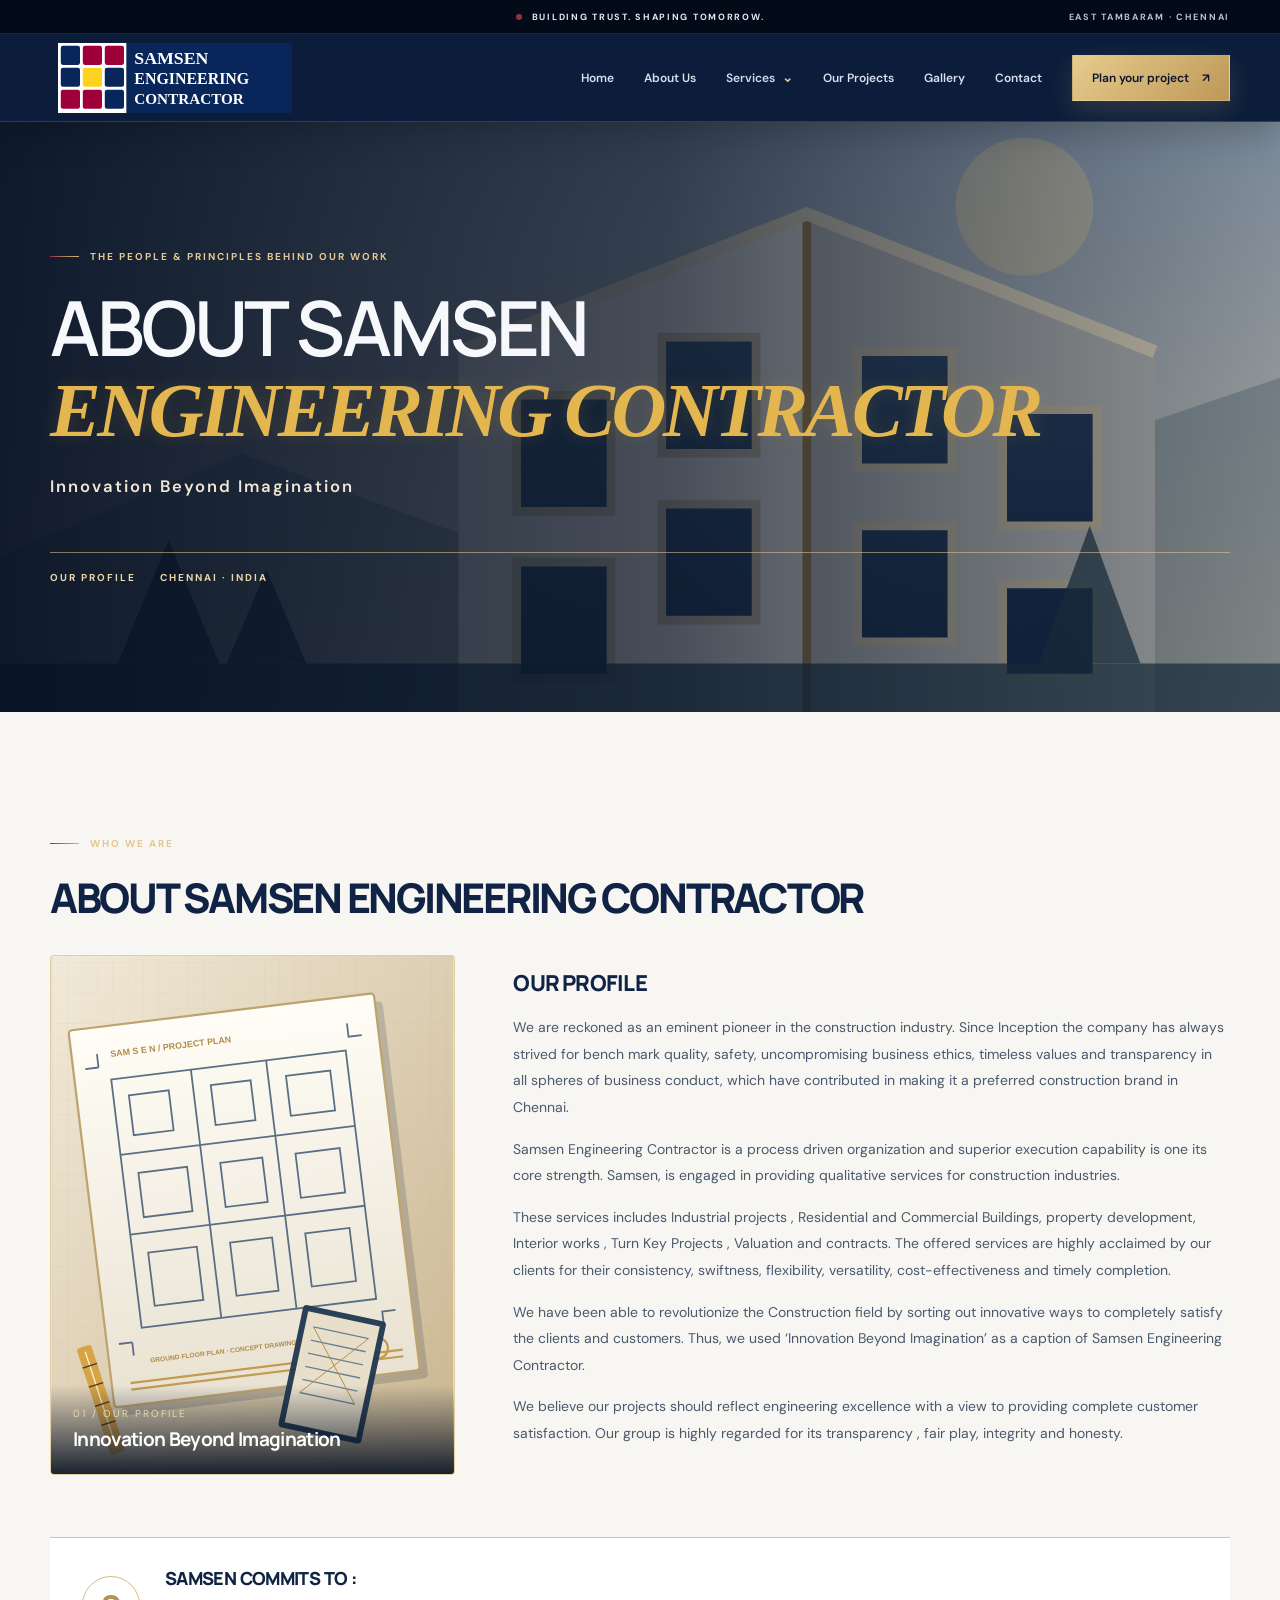
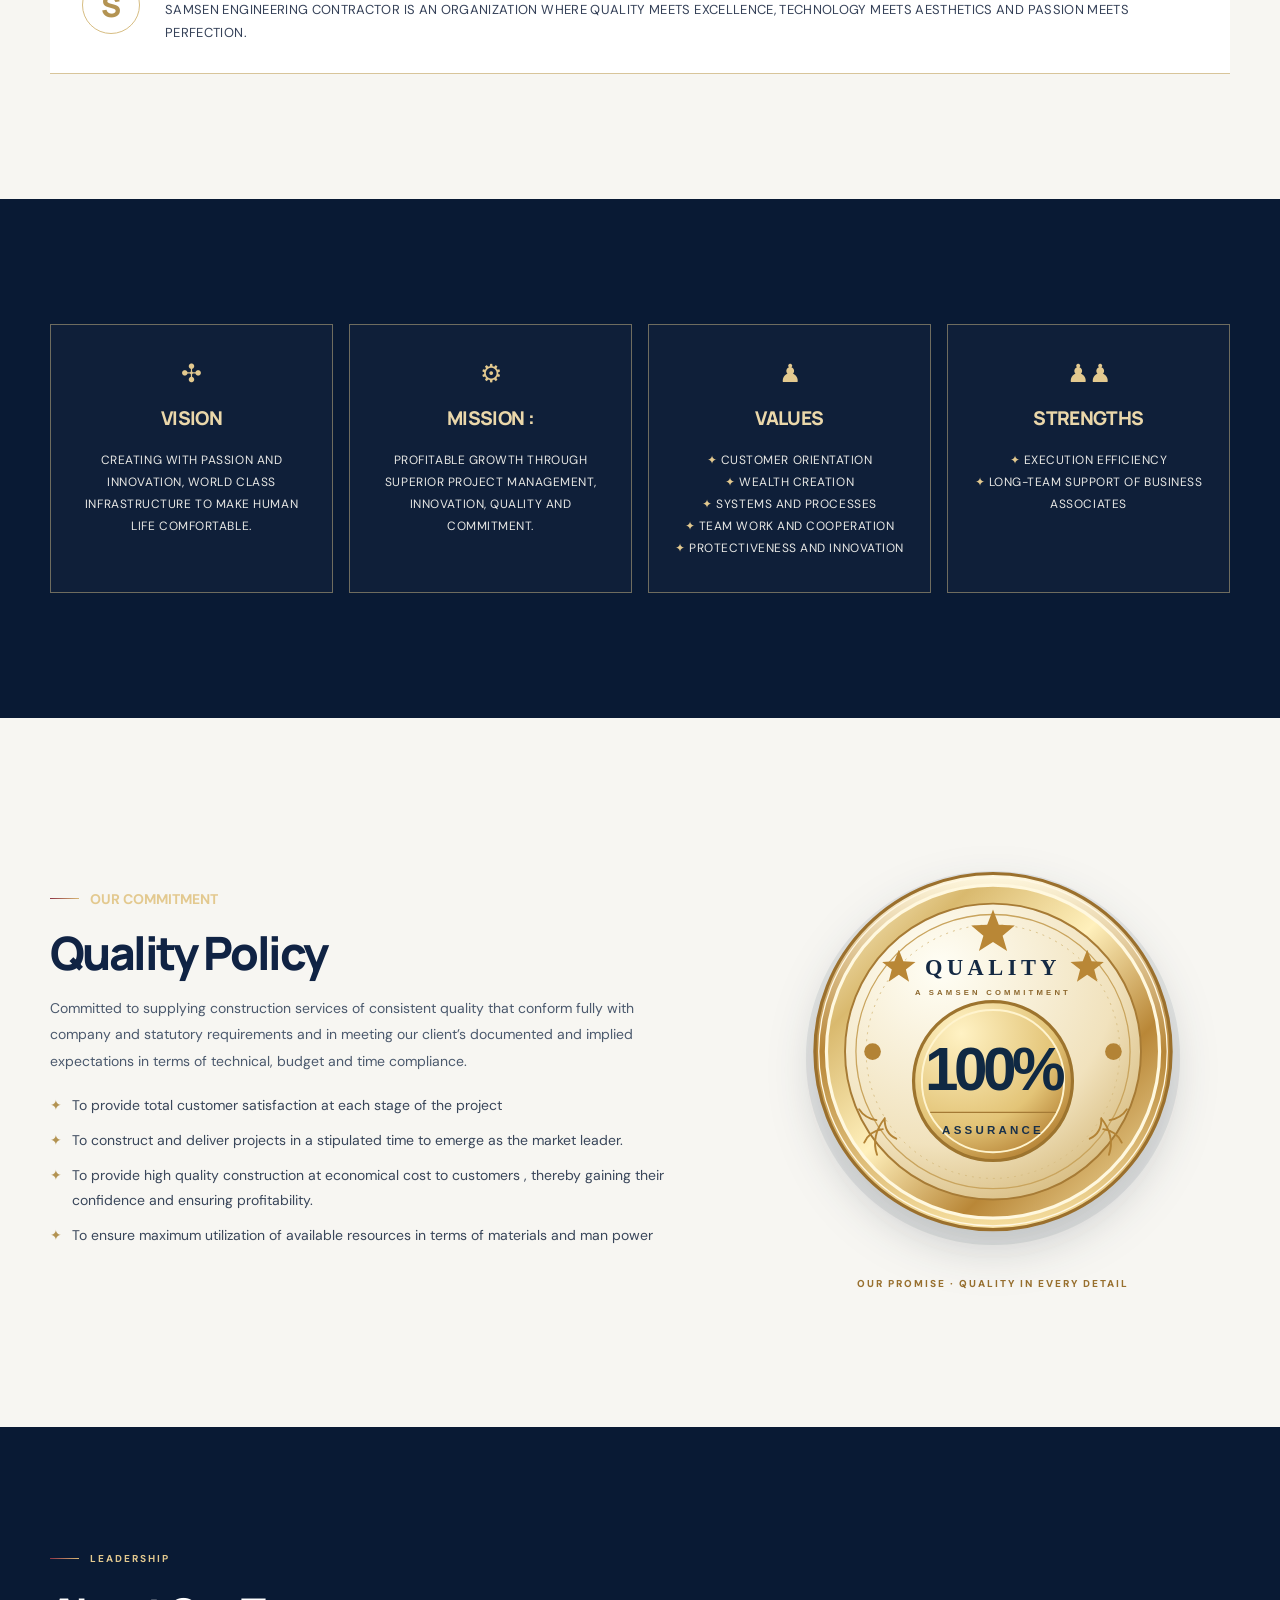
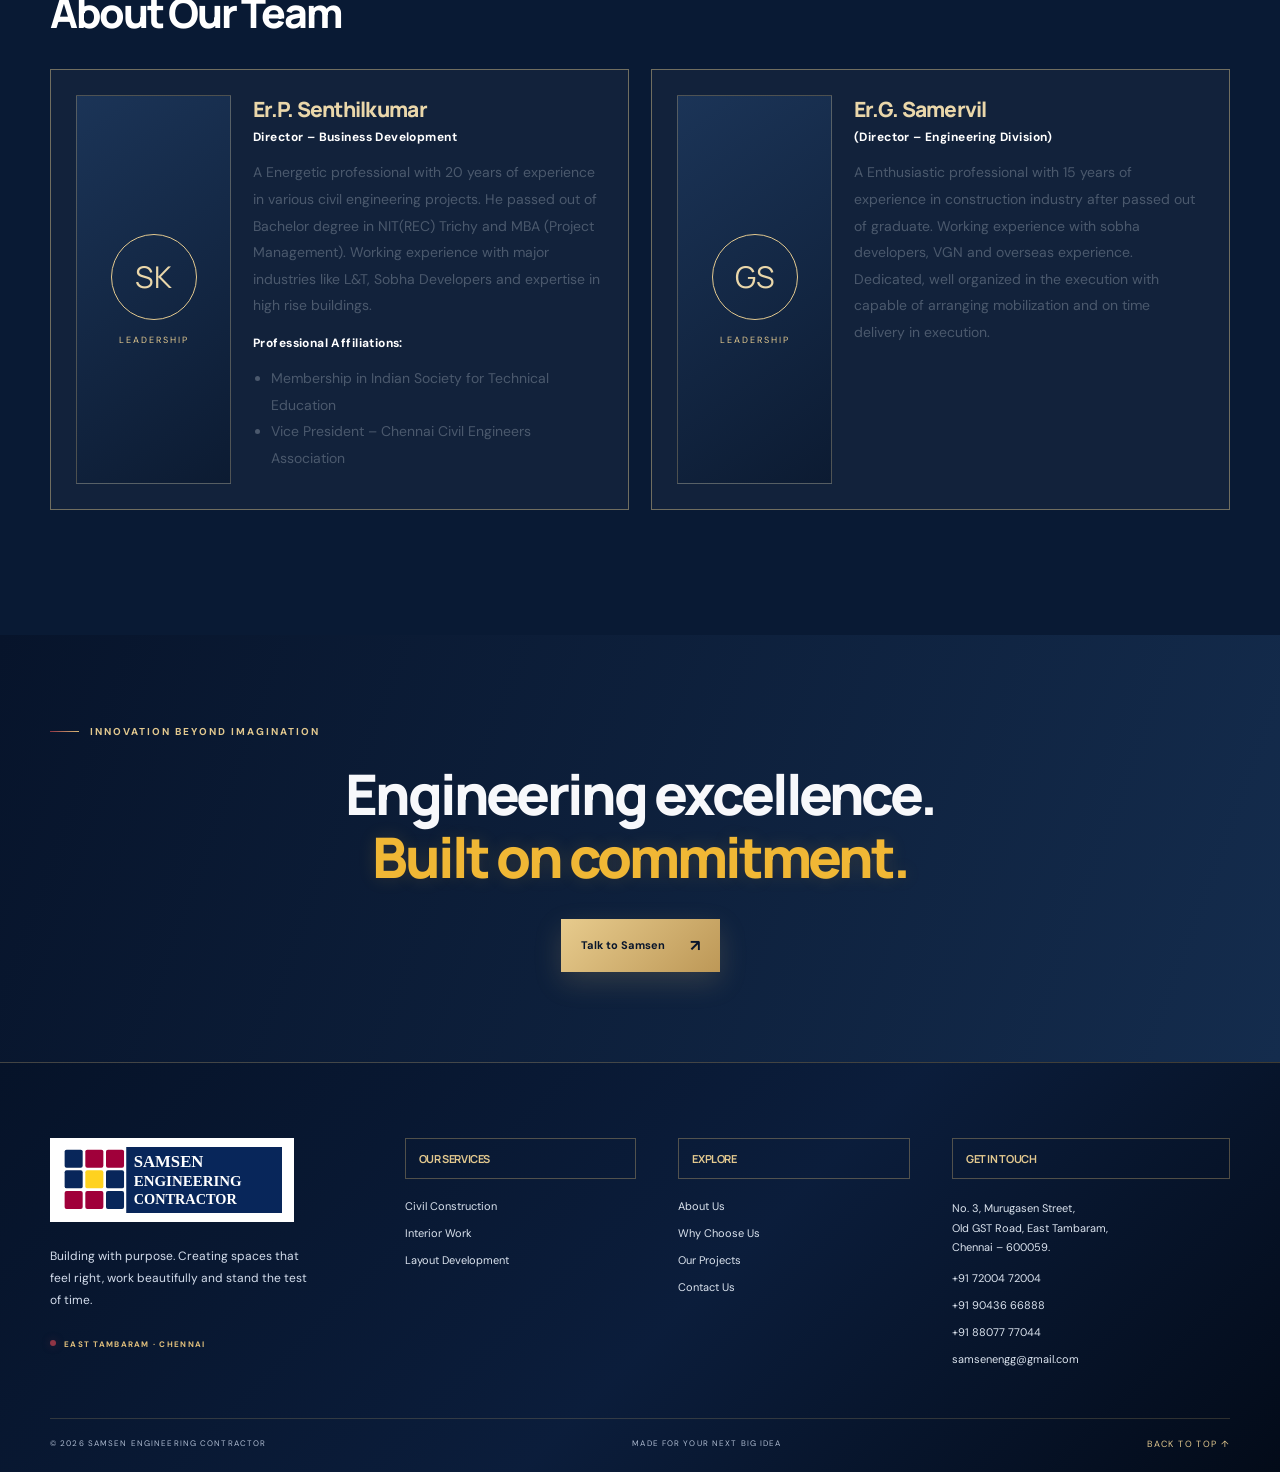
==== commit 37e59666: "Refresh About page heading scale" ====
--- a/about.html
+++ b/about.html
@@ -7,7 +7,7 @@
 <title>About Us | Samsen Engineering Contractor</title>
 <link rel="preconnect" href="https://fonts.googleapis.com"><link rel="preconnect" href="https://fonts.gstatic.com" crossorigin>
 <link href="https://fonts.googleapis.com/css2?family=DM+Sans:wght@400;500;600;700&family=Manrope:wght@400;500;600;700;800&display=swap" rel="stylesheet">
-<link rel="icon" href="logo.svg" type="image/svg+xml"><link rel="stylesheet" href="styles.css?v=seal-alignment-fix-20261122">
+<link rel="icon" href="logo.svg" type="image/svg+xml"><link rel="stylesheet" href="styles.css?v=about-heading-scale-fix-20261122">
 </head>
 <body class="premium-site about-page">
 <div class="topline"><span class="topline-dot"></span> BUILDING TRUST. SHAPING TOMORROW. <span class="topline-right">EAST TAMBARAM · CHENNAI</span></div>
--- a/styles.css
+++ b/styles.css
@@ -2451,3 +2451,12 @@
  body.about-page .quality-seal-frame{width:min(100%,340px)!important;max-width:340px!important}
  body.about-page .quality-seal-caption{margin-top:9px!important;font-size:9px!important;letter-spacing:1.45px!important;line-height:1.65!important}
 }
+
+
+/* ABOUT HERO — preserve original heading scale; typography style only */
+body.about-page .about-hero h1{font-size:clamp(38px,6vw,76px)!important;line-height:1.04!important;letter-spacing:-.045em!important}
+body.about-page .about-hero h1 em{font-size:1em!important;line-height:1.05!important;letter-spacing:-.045em!important;margin-top:4px!important}
+@media(max-width:700px){
+ body.about-page .about-hero h1{font-size:clamp(30px,8vw,46px)!important;line-height:1.06!important;letter-spacing:-.04em!important}
+ body.about-page .about-hero h1 em{font-size:1em!important;line-height:1.08!important}
+}
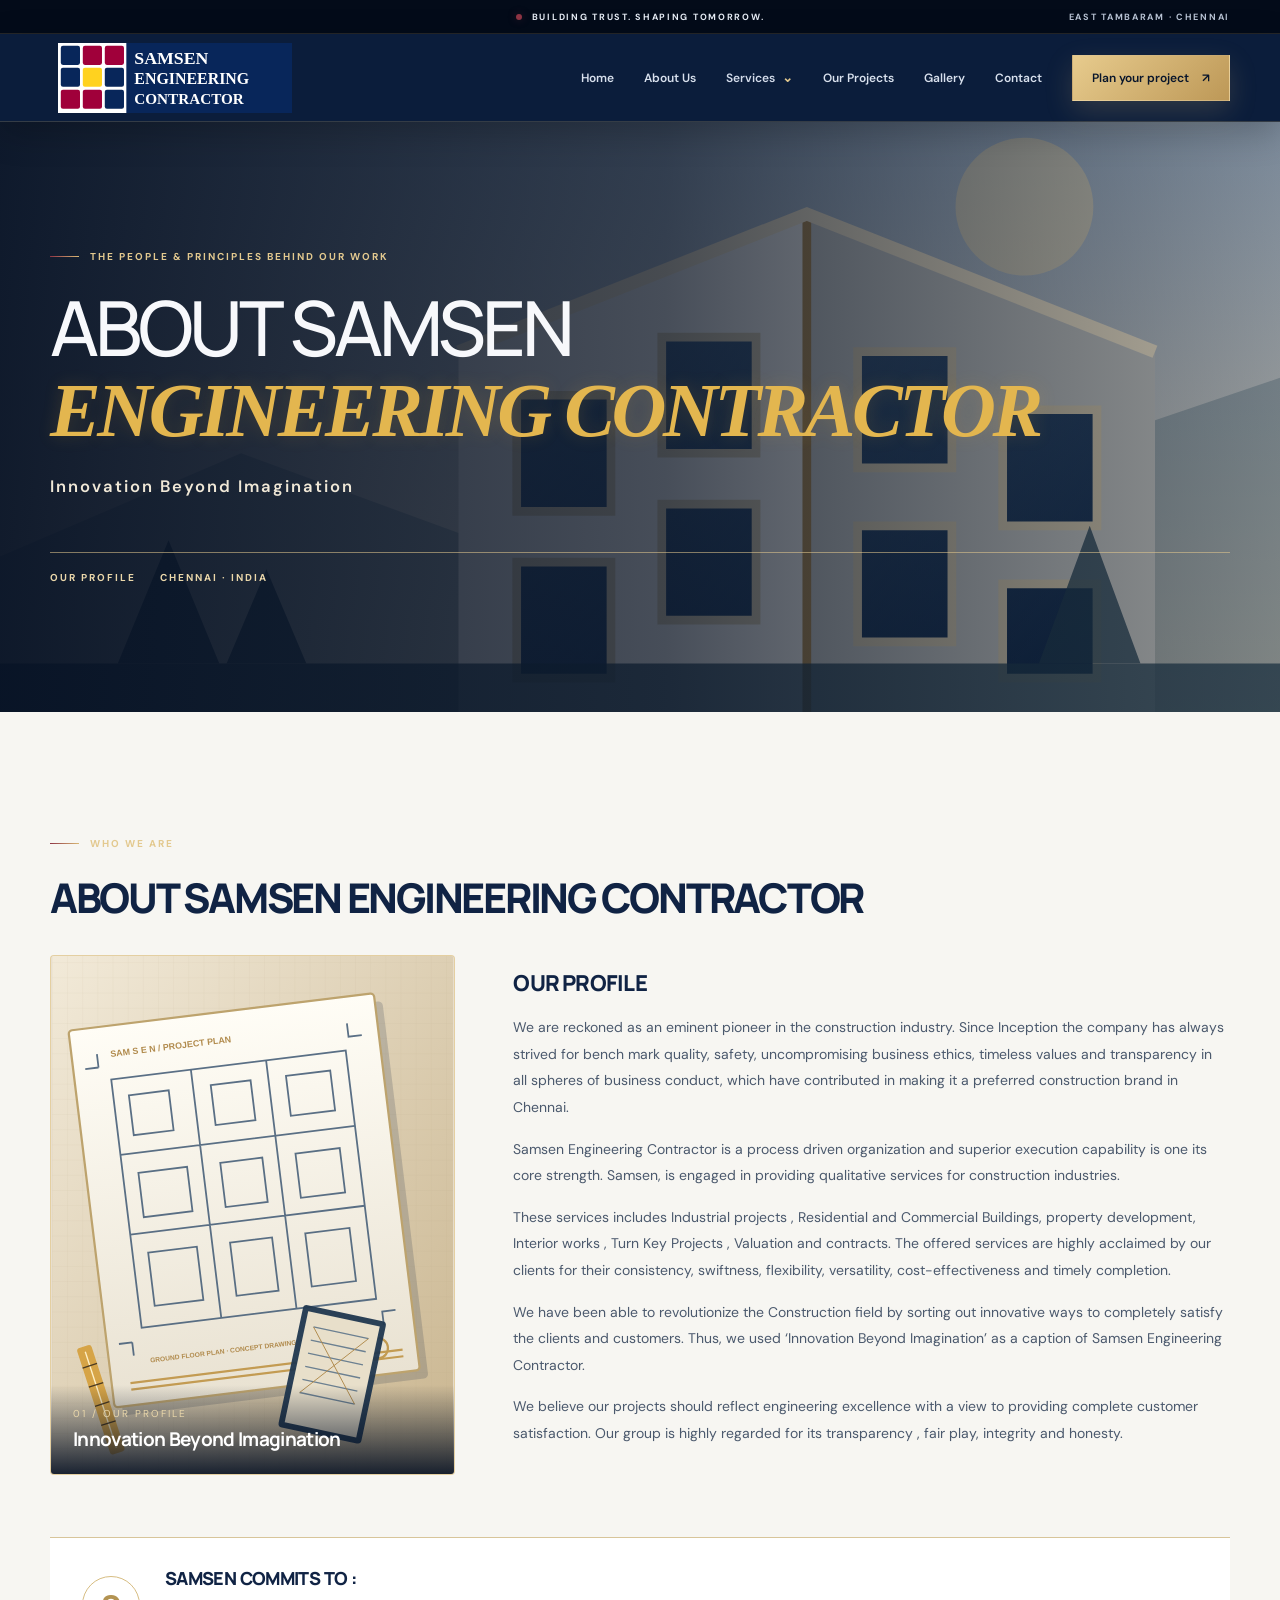
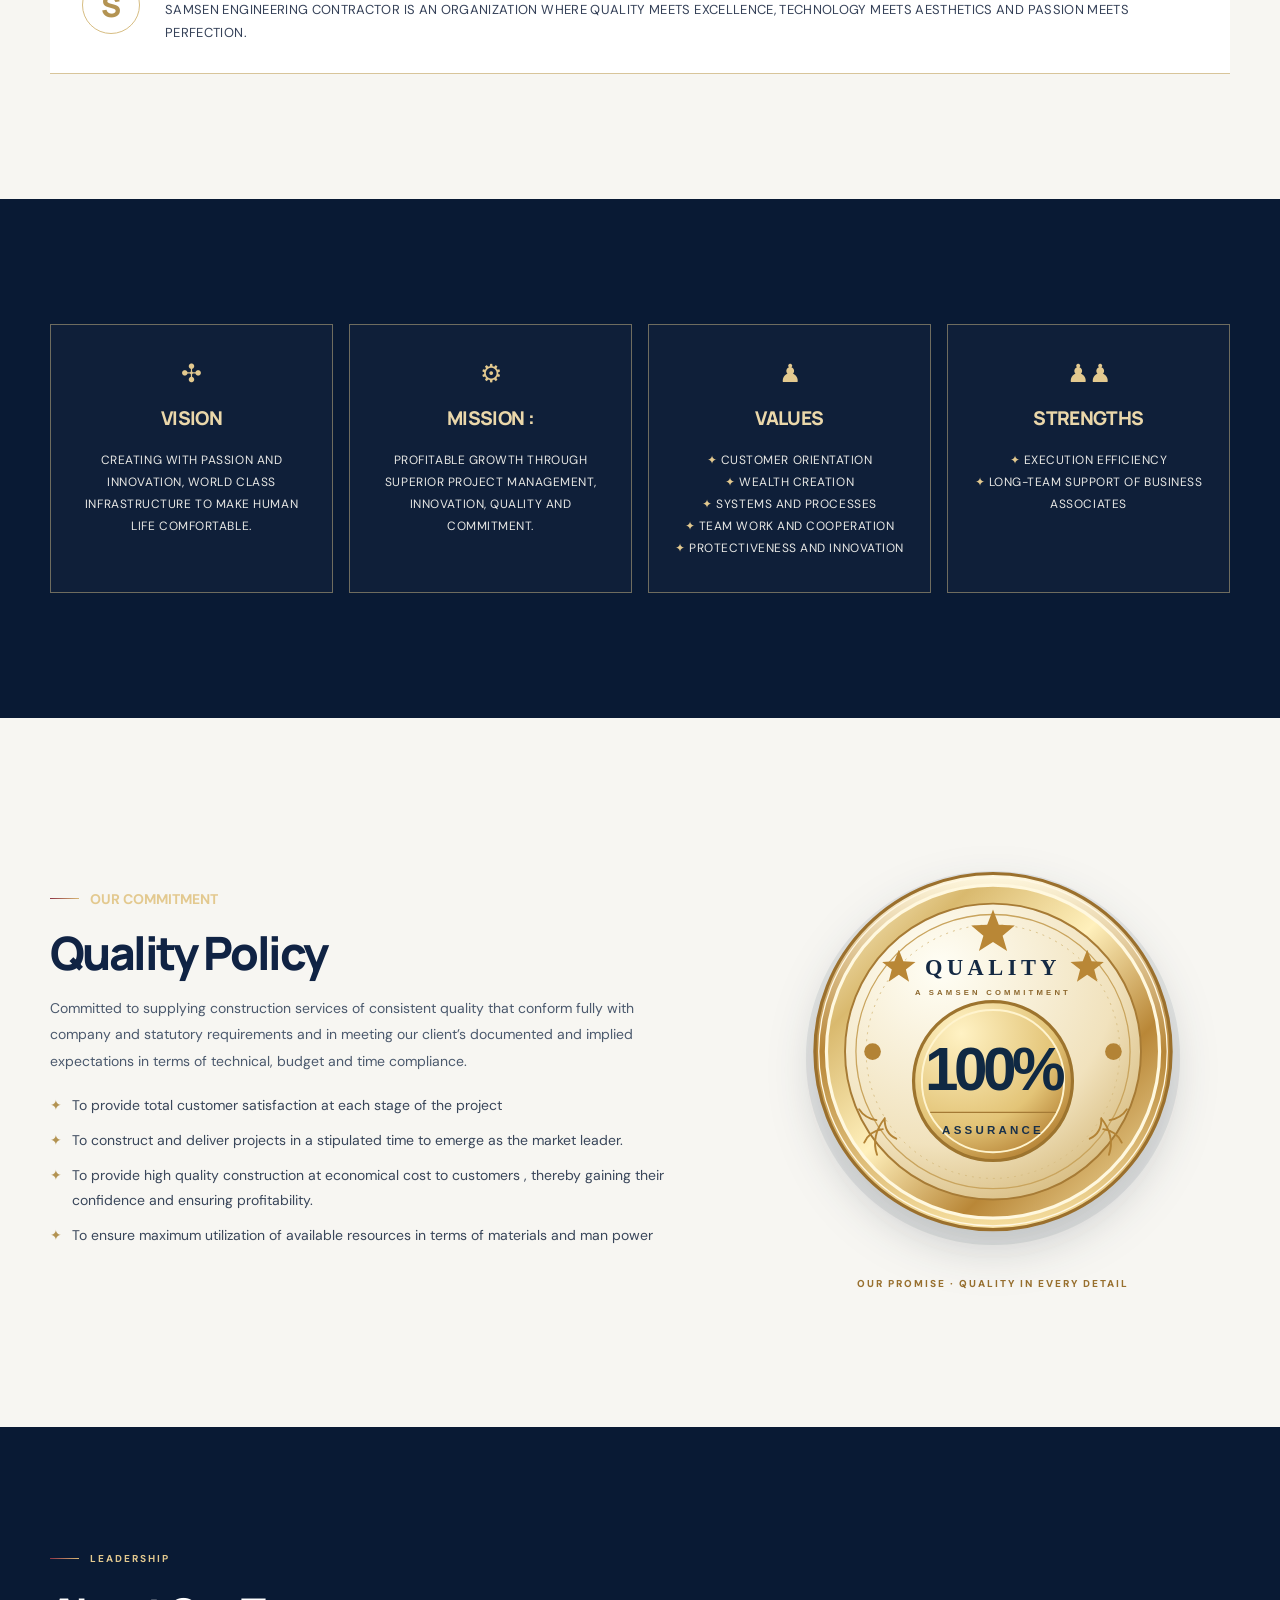
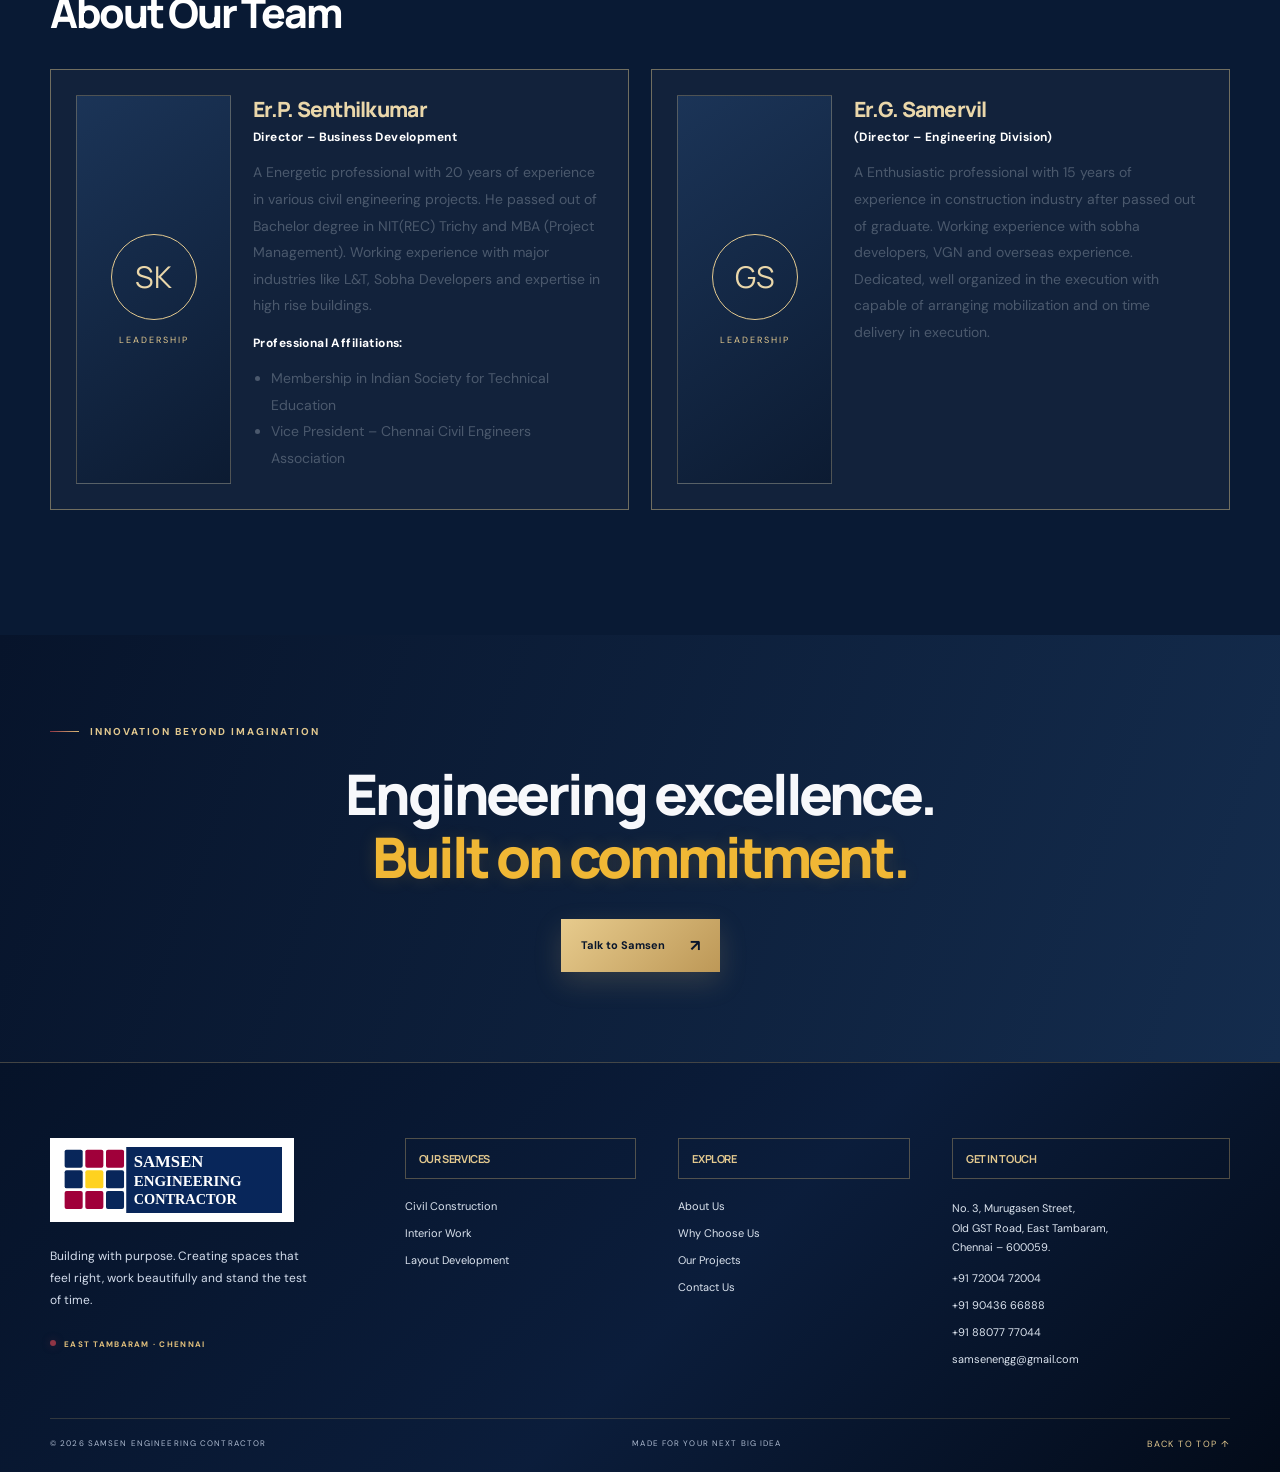
==== commit 71645284: "Refresh About hero typography" ====
--- a/about.html
+++ b/about.html
@@ -7,7 +7,7 @@
 <title>About Us | Samsen Engineering Contractor</title>
 <link rel="preconnect" href="https://fonts.googleapis.com"><link rel="preconnect" href="https://fonts.gstatic.com" crossorigin>
 <link href="https://fonts.googleapis.com/css2?family=DM+Sans:wght@400;500;600;700&family=Manrope:wght@400;500;600;700;800&display=swap" rel="stylesheet">
-<link rel="icon" href="logo.svg" type="image/svg+xml"><link rel="stylesheet" href="styles.css?v=about-heading-scale-fix-20261122">
+<link rel="icon" href="logo.svg" type="image/svg+xml"><link rel="stylesheet" href="styles.css?v=about-editorial-font-20261122">
 </head>
 <body class="premium-site about-page">
 <div class="topline"><span class="topline-dot"></span> BUILDING TRUST. SHAPING TOMORROW. <span class="topline-right">EAST TAMBARAM · CHENNAI</span></div>
--- a/styles.css
+++ b/styles.css
@@ -2460,3 +2460,28 @@
  body.about-page .about-hero h1{font-size:clamp(30px,8vw,46px)!important;line-height:1.06!important;letter-spacing:-.04em!important}
  body.about-page .about-hero h1 em{font-size:1em!important;line-height:1.08!important}
 }
+
+
+/* ABOUT HERO — match the supplied clean sans + italic serif typography, without enlarging */
+body.about-page .about-hero h1{
+  font-family:"Manrope",Arial,sans-serif!important;
+  font-size:clamp(38px,6vw,76px)!important;
+  font-weight:500!important;
+  line-height:1.04!important;
+  letter-spacing:-.055em!important;
+  text-transform:none!important;
+}
+body.about-page .about-hero h1 em{
+  display:inline-block!important;
+  font-family:"Bodoni Moda","Playfair Display",Georgia,serif!important;
+  font-size:1em!important;
+  font-style:italic!important;
+  font-weight:600!important;
+  line-height:1.05!important;
+  letter-spacing:-.045em!important;
+  color:#e3b64f!important;
+}
+@media(max-width:700px){
+  body.about-page .about-hero h1{font-size:clamp(30px,8vw,46px)!important;line-height:1.06!important;letter-spacing:-.045em!important}
+  body.about-page .about-hero h1 em{font-size:1em!important;line-height:1.08!important}
+}
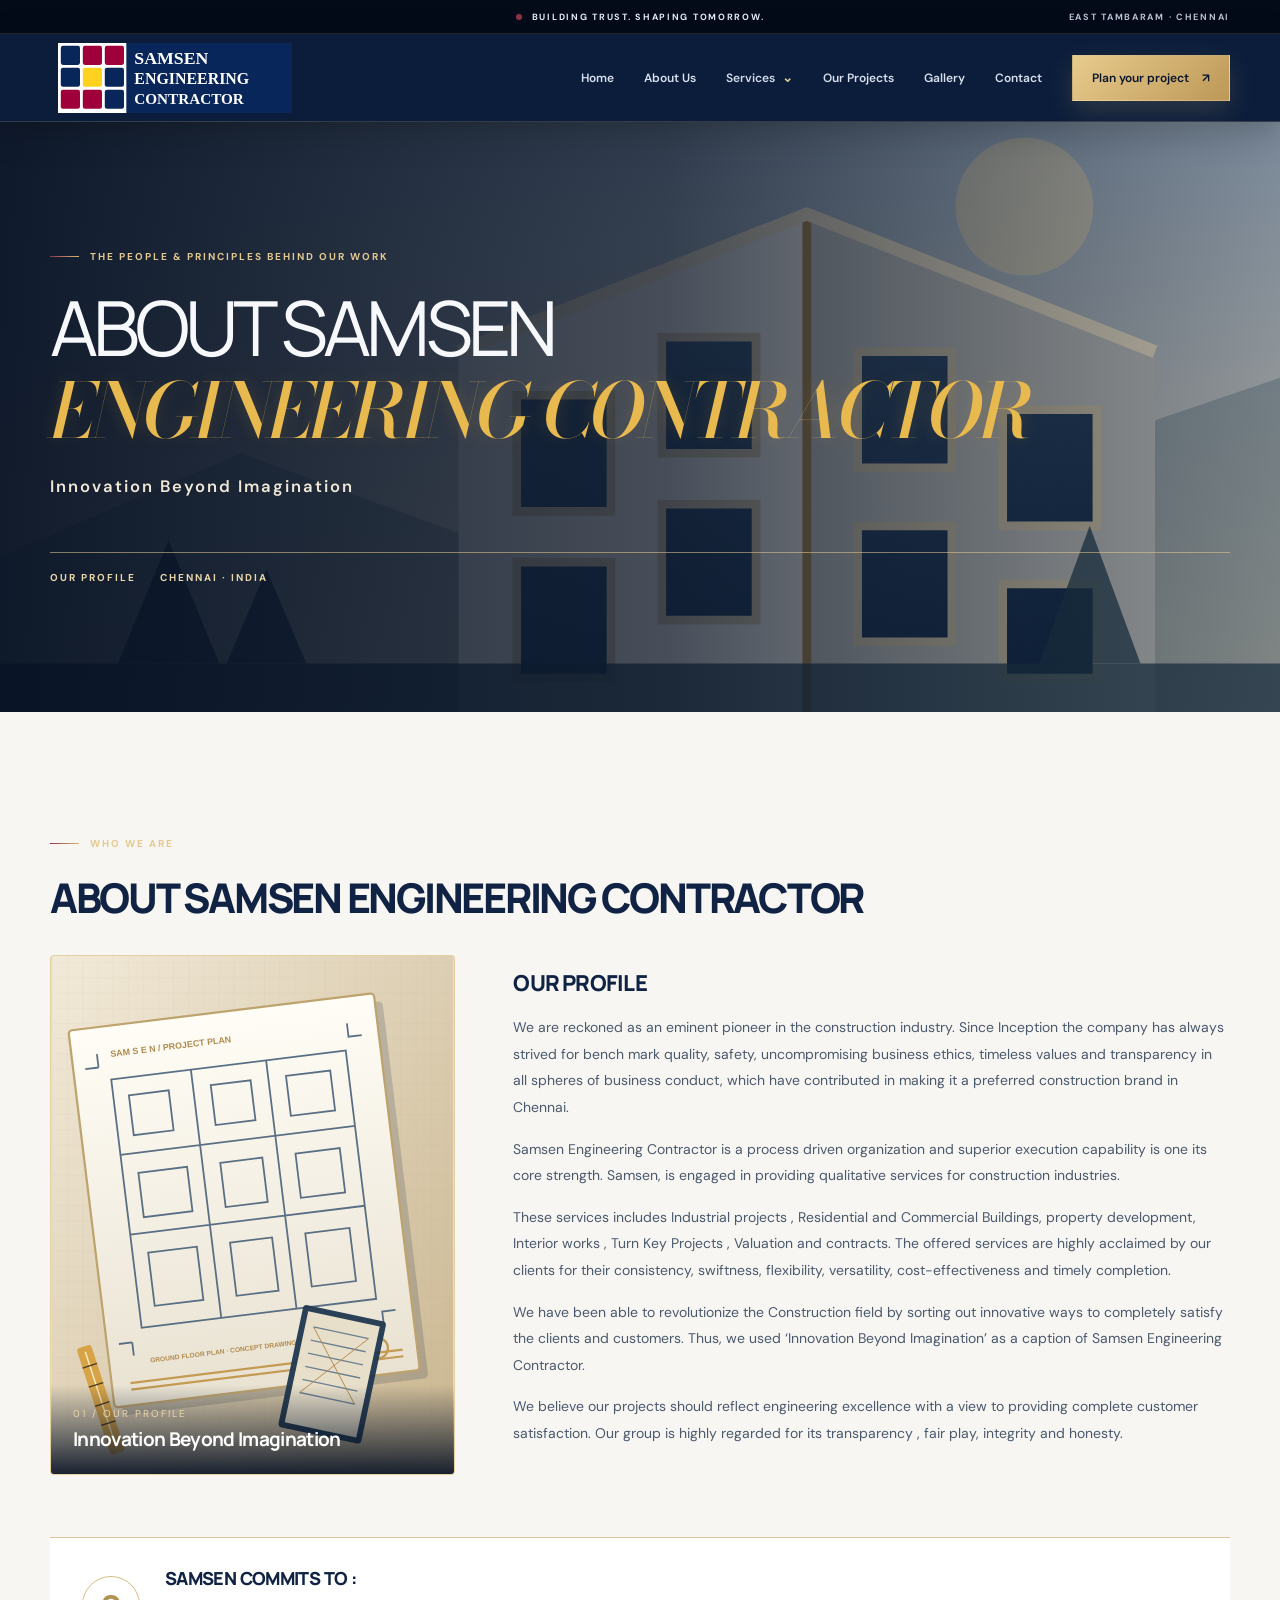
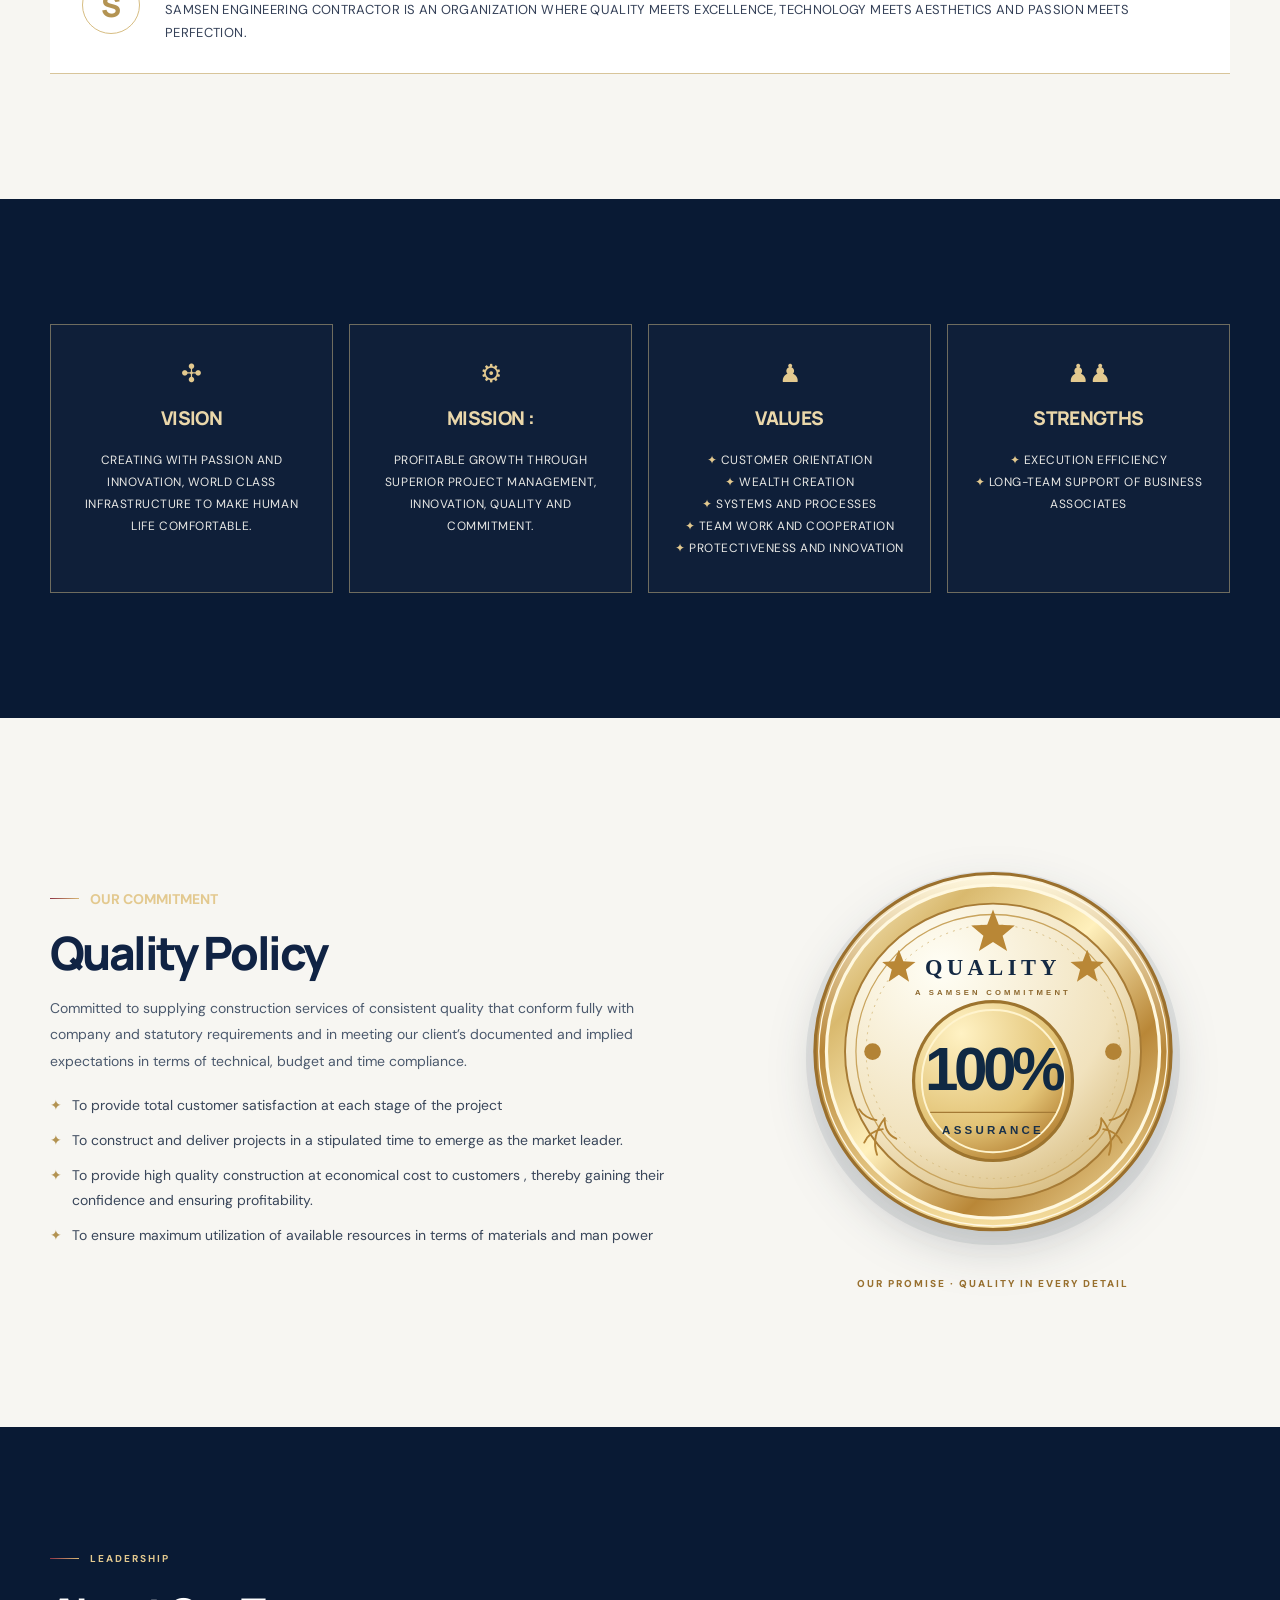
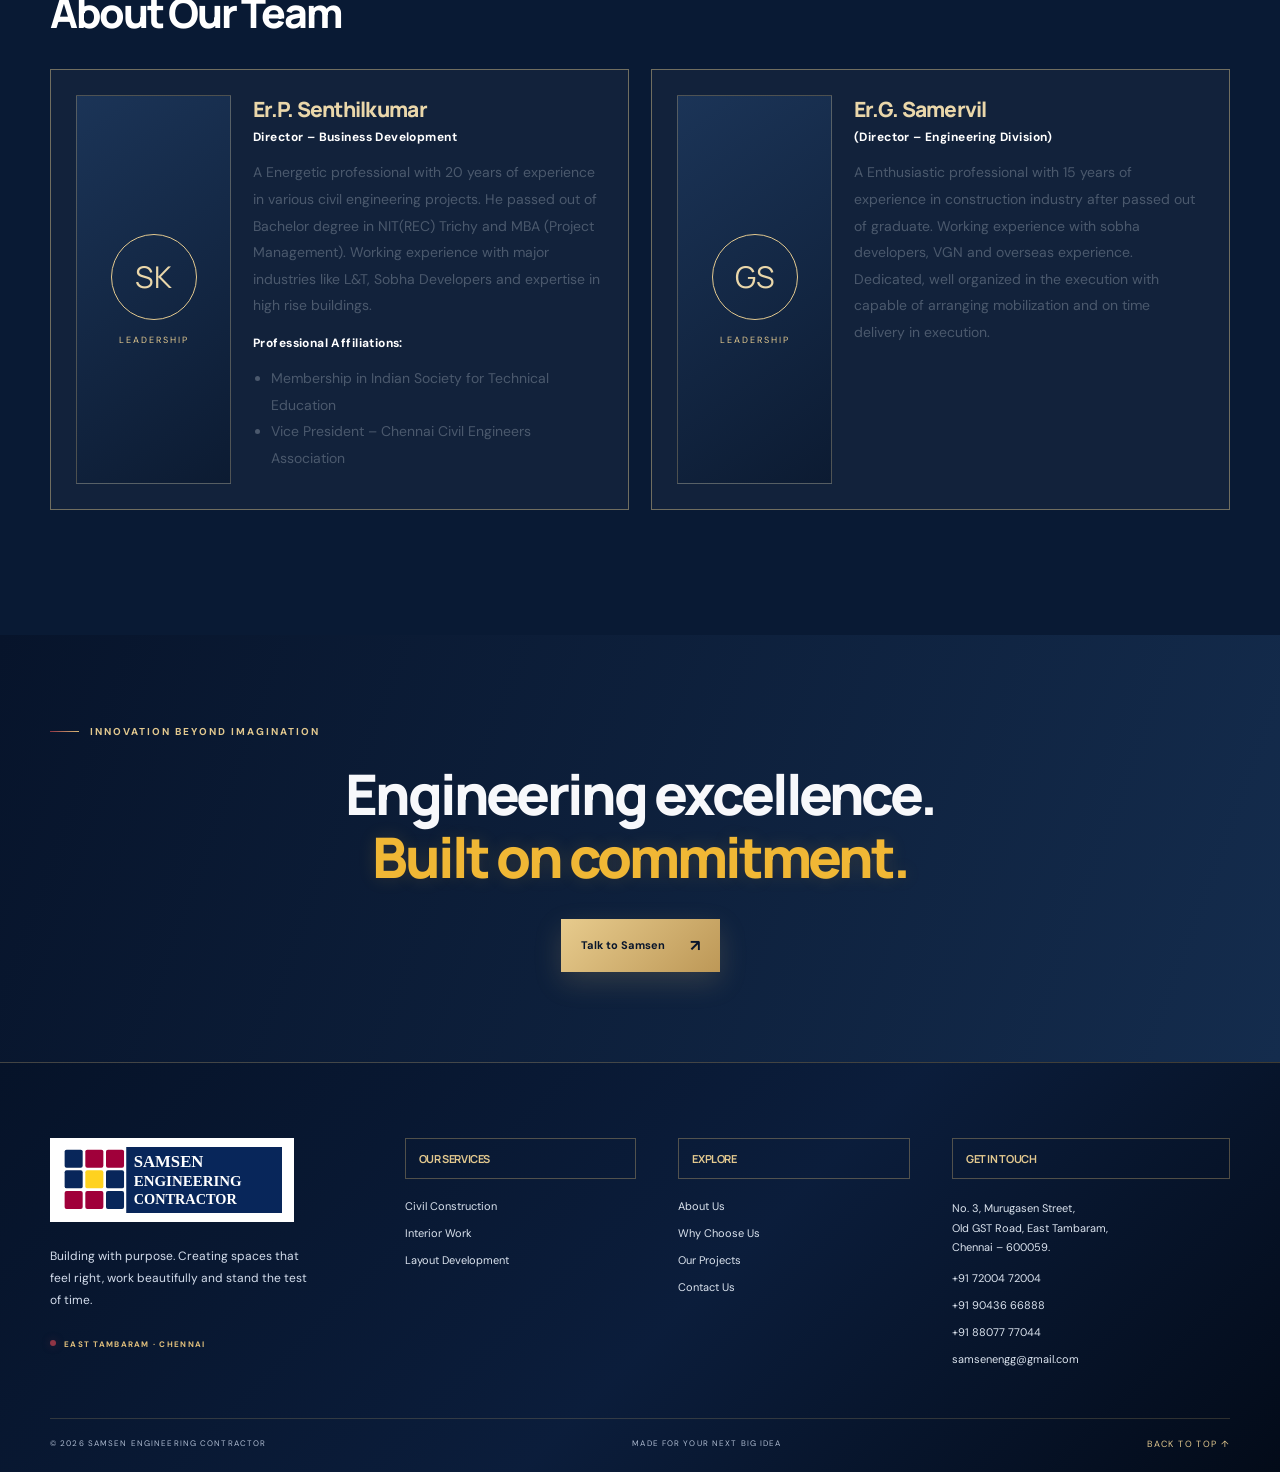
==== commit 9984d26e: "Load refined serif display font for About page" ====
--- a/about.html
+++ b/about.html
@@ -7,7 +7,8 @@
 <title>About Us | Samsen Engineering Contractor</title>
 <link rel="preconnect" href="https://fonts.googleapis.com"><link rel="preconnect" href="https://fonts.gstatic.com" crossorigin>
 <link href="https://fonts.googleapis.com/css2?family=DM+Sans:wght@400;500;600;700&family=Manrope:wght@400;500;600;700;800&display=swap" rel="stylesheet">
-<link rel="icon" href="logo.svg" type="image/svg+xml"><link rel="stylesheet" href="styles.css?v=about-editorial-font-20261122">
+<link href="https://fonts.googleapis.com/css2?family=Bodoni+Moda:ital,opsz,wght@1,6..96,400;1,6..96,500&display=swap" rel="stylesheet">
+<link rel="icon" href="logo.svg" type="image/svg+xml"><link rel="stylesheet" href="styles.css?v=about-font-refine-20261122">
 </head>
 <body class="premium-site about-page">
 <div class="topline"><span class="topline-dot"></span> BUILDING TRUST. SHAPING TOMORROW. <span class="topline-right">EAST TAMBARAM · CHENNAI</span></div>
--- a/styles.css
+++ b/styles.css
@@ -2485,3 +2485,19 @@
   body.about-page .about-hero h1{font-size:clamp(30px,8vw,46px)!important;line-height:1.06!important;letter-spacing:-.045em!important}
   body.about-page .about-hero h1 em{font-size:1em!important;line-height:1.08!important}
 }
+
+
+/* ABOUT HERO — closer to the supplied light sans / refined italic serif reference */
+body.about-page .about-hero h1{
+  font-family:"Manrope",Arial,sans-serif!important;
+  font-weight:400!important;
+  letter-spacing:-.065em!important;
+  text-transform:none!important;
+}
+body.about-page .about-hero h1 em{
+  font-family:"Bodoni Moda",Georgia,serif!important;
+  font-style:italic!important;
+  font-weight:500!important;
+  letter-spacing:-.055em!important;
+  color:#e7b94f!important;
+}
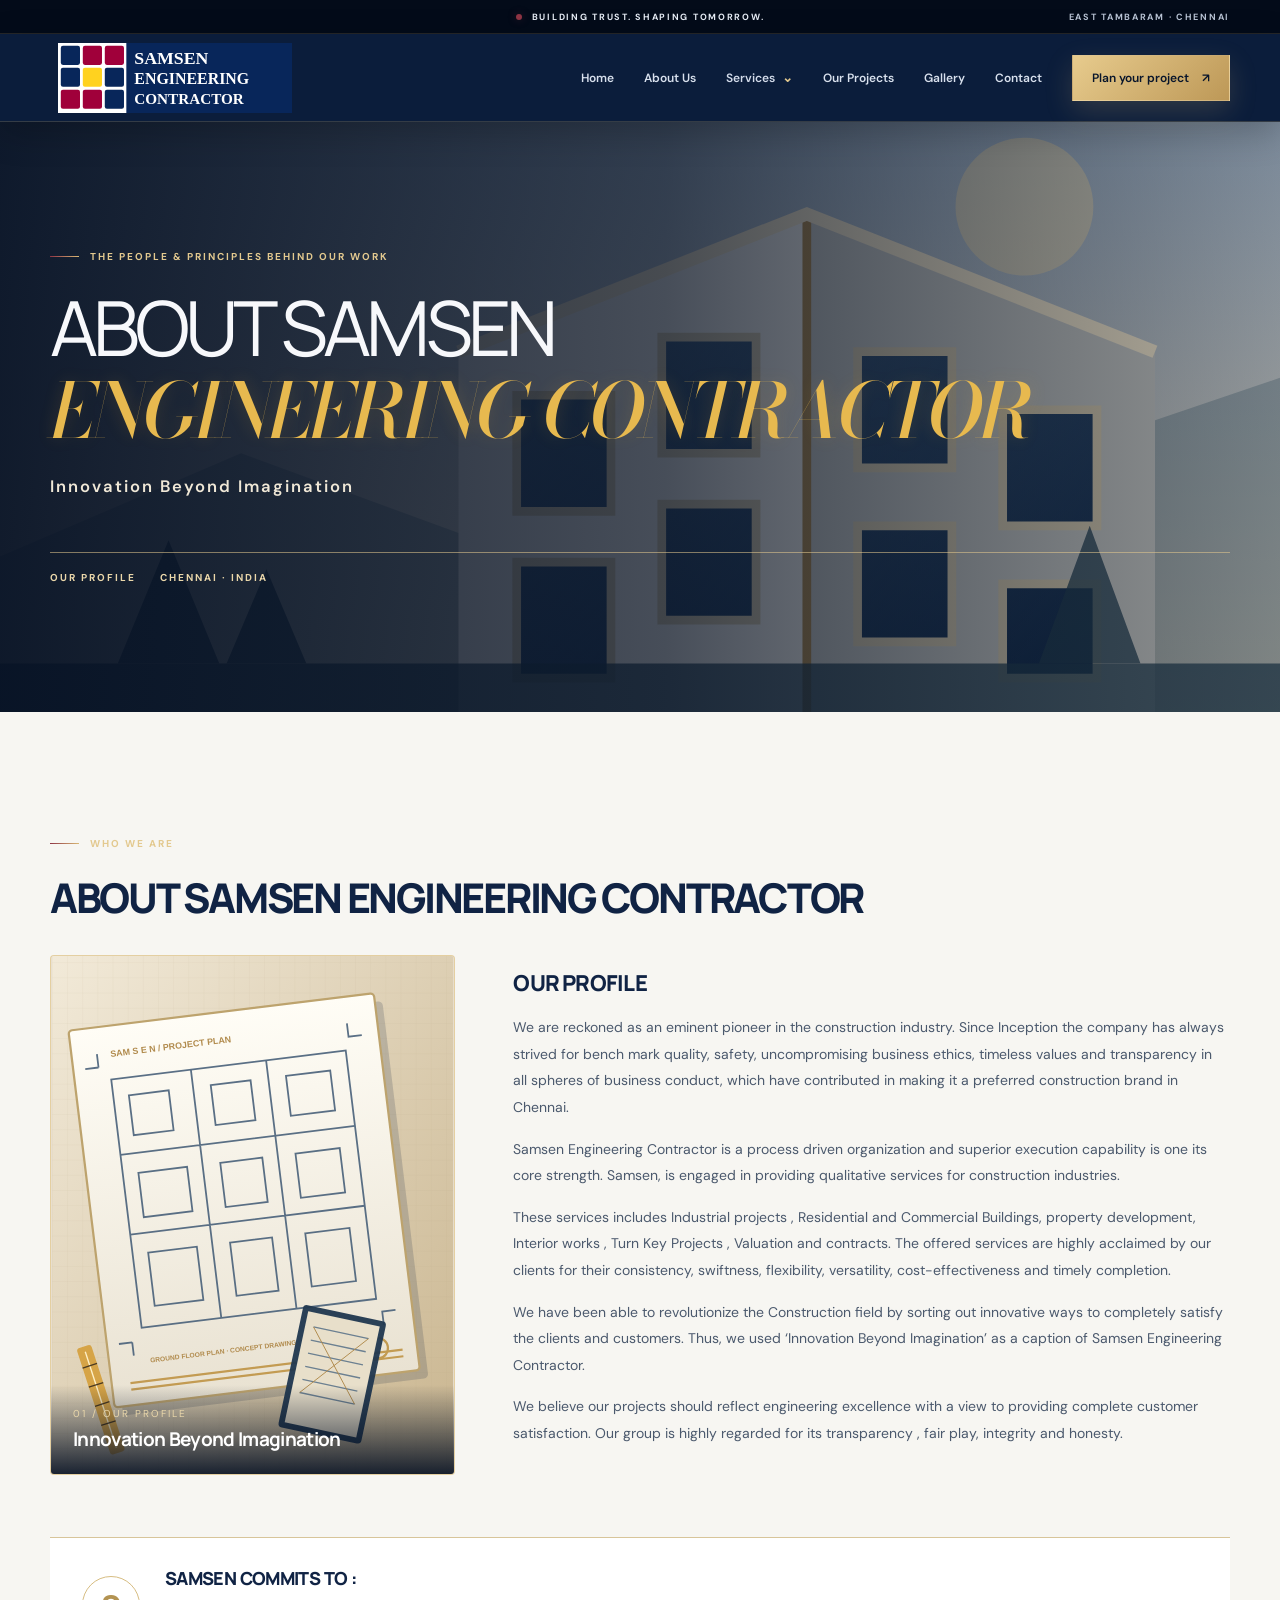
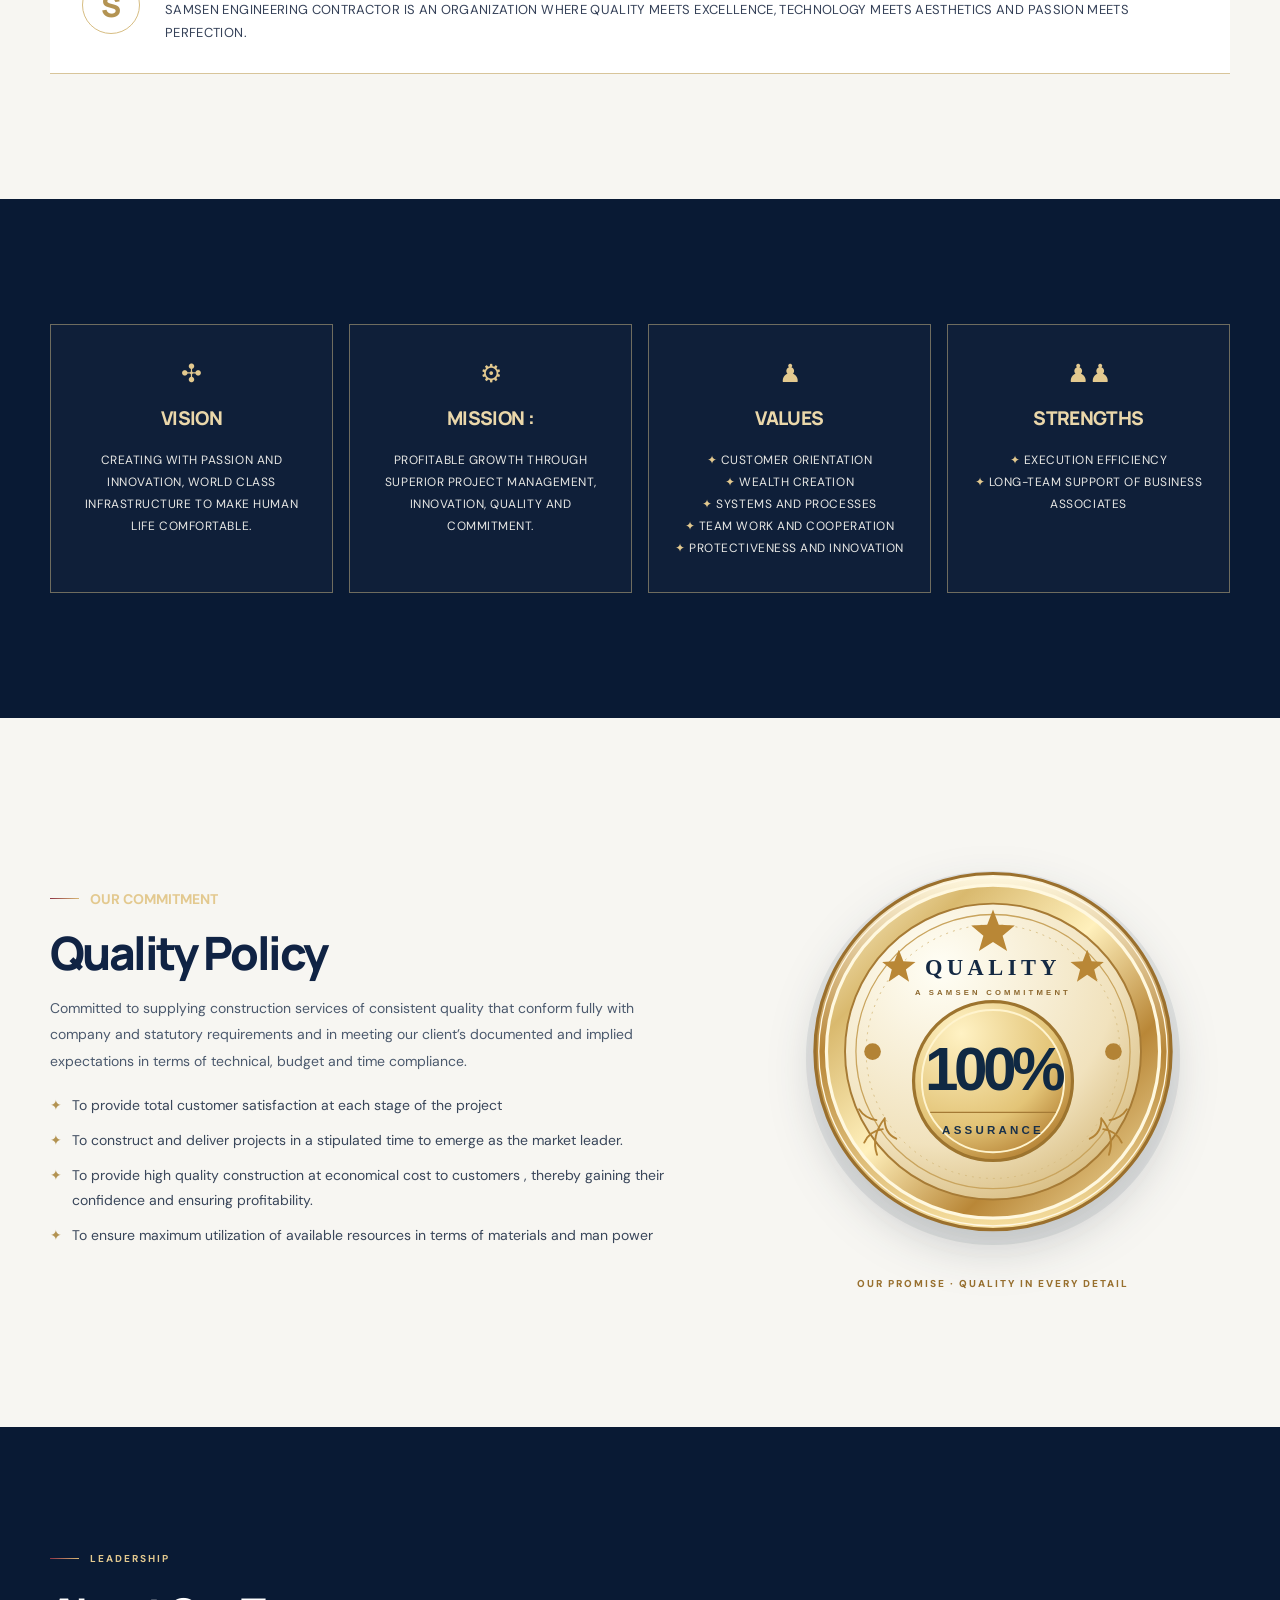
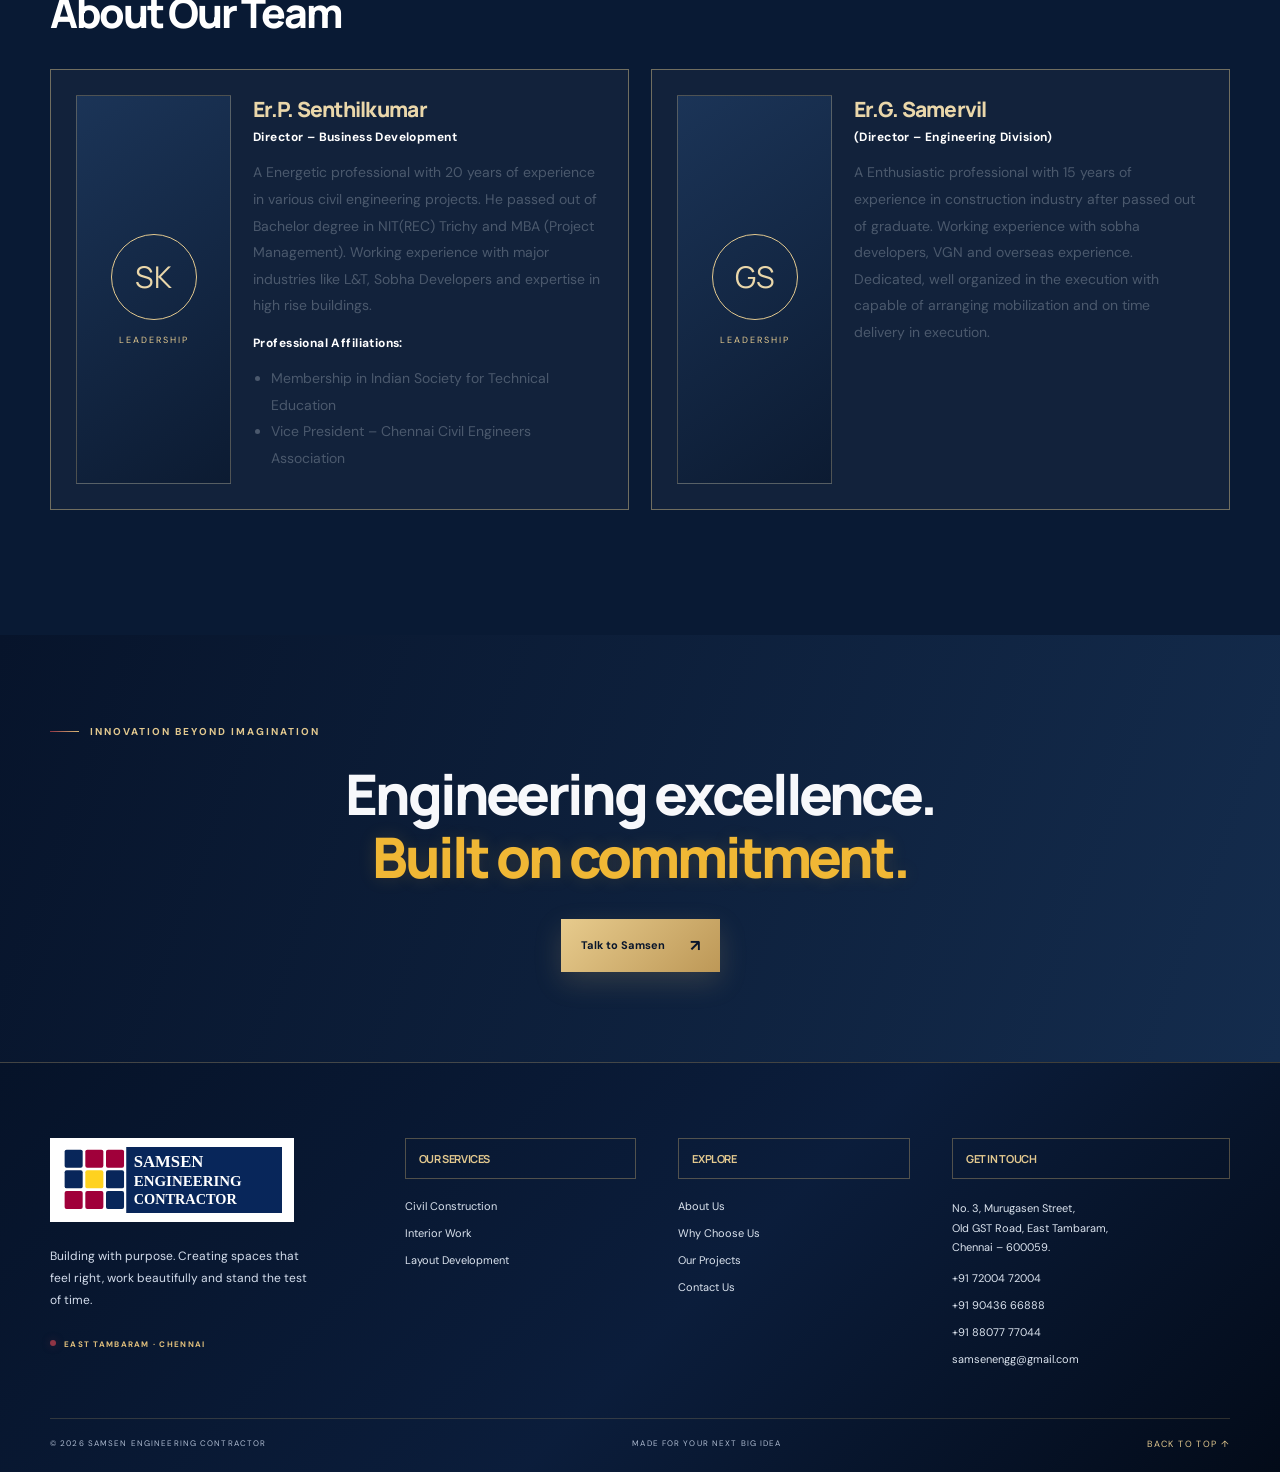
==== commit 5d430ce2: "Refresh stylesheet cache for gold and performance update" ====
--- a/about.html
+++ b/about.html
@@ -8,7 +8,7 @@
 <link rel="preconnect" href="https://fonts.googleapis.com"><link rel="preconnect" href="https://fonts.gstatic.com" crossorigin>
 <link href="https://fonts.googleapis.com/css2?family=DM+Sans:wght@400;500;600;700&family=Manrope:wght@400;500;600;700;800&display=swap" rel="stylesheet">
 <link href="https://fonts.googleapis.com/css2?family=Bodoni+Moda:ital,opsz,wght@1,6..96,400;1,6..96,500&display=swap" rel="stylesheet">
-<link rel="icon" href="logo.svg" type="image/svg+xml"><link rel="stylesheet" href="styles.css?v=about-font-refine-20261122">
+<link rel="icon" href="logo.svg" type="image/svg+xml"><link rel="stylesheet" href="styles.css?v=gold-performance-20261122">
 </head>
 <body class="premium-site about-page">
 <div class="topline"><span class="topline-dot"></span> BUILDING TRUST. SHAPING TOMORROW. <span class="topline-right">EAST TAMBARAM · CHENNAI</span></div>
@@ -16,7 +16,7 @@
 <button class="menu-toggle" aria-label="Open navigation" aria-expanded="false"><span></span><span></span></button>
 <nav class="nav-links" aria-label="Main navigation"><a href="index.html#home">Home</a><a href="about.html">About Us</a><div class="nav-dropdown"><a href="services.html" >Services <span class="nav-caret">⌄</span></a><div class="nav-dropdown-menu"><a href="civil-construction.html">Civil Construction</a><a href="interior-work.html">Interior Work</a><a href="layout-developer.html">Layout Developer</a><a href="real-estate-marketing.html">Real Estate &amp; Marketing</a></div></div><a href="projects.html">Our Projects</a><a href="gallery.html">Gallery</a><a href="index.html#contact">Contact</a><a class="nav-cta" href="index.html#contact">Plan your project <span>↗</span></a></nav></header>
 <main>
-<section class="about-hero"><div class="about-hero-image" aria-hidden="true"></div><div class="about-hero-shade"></div><div class="wrap about-hero-content"><p class="eyebrow light"><span></span> THE PEOPLE & PRINCIPLES BEHIND OUR WORK</p><h1>ABOUT SAMSEN<br><em>ENGINEERING CONTRACTOR</em></h1><p>Innovation Beyond Imagination</p><div class="about-hero-rule"><span>OUR PROFILE</span><span>CHENNAI · INDIA</span></div></div></section>
+<section class="about-hero"><div class="about-hero-image" aria-hidden="true"></div><div class="about-hero-shade"></div><div class="wrap about-hero-content"><p class="eyebrow light"><span></span> THE PEOPLE & PRINCIPLES BEHIND OUR WORK</p><h1 class="about-hero-title"><span class="about-title-line about-title-main">ABOUT SAMSEN</span><span class="about-title-line about-title-accent"><em>ENGINEERING CONTRACTOR</em></span></h1><p>Innovation Beyond Imagination</p><div class="about-hero-rule"><span>OUR PROFILE</span><span>CHENNAI · INDIA</span></div></div></section>
 <section class="about-profile section-pad"><div class="wrap"><div class="about-section-title"><p class="eyebrow"><span></span> WHO WE ARE</p><h2>ABOUT SAMSEN ENGINEERING CONTRACTOR</h2></div>
 <div class="about-profile-grid"><div class="about-profile-visual"><img src="about-profile.svg" alt="Architectural plans and construction planning" loading="lazy"><div class="about-image-caption"><span>01 / OUR PROFILE</span><strong>Innovation Beyond Imagination</strong></div></div>
 <div class="about-profile-copy"><h3>OUR PROFILE</h3>
--- a/styles.css
+++ b/styles.css
@@ -2501,3 +2501,129 @@
   letter-spacing:-.055em!important;
   color:#e7b94f!important;
 }
+
+
+/* ABOUT HERO TITLE — staggered cinematic slide-in */
+body.about-page .about-hero-title{overflow:visible!important}
+body.about-page .about-hero-title .about-title-line{
+ display:block;
+ width:fit-content;
+ max-width:100%;
+ opacity:0;
+ transform:translate3d(0,42px,0);
+ animation:aboutTitleSlideIn .95s cubic-bezier(.2,.72,.2,1) forwards;
+ will-change:transform,opacity;
+}
+body.about-page .about-hero-title .about-title-main{animation-delay:.12s}
+body.about-page .about-hero-title .about-title-accent{animation-delay:.34s}
+body.about-page .about-hero-title .about-title-accent em{display:inline-block}
+@keyframes aboutTitleSlideIn{
+ 0%{opacity:0;transform:translate3d(0,42px,0)}
+ 100%{opacity:1;transform:translate3d(0,0,0)}
+}
+@media(prefers-reduced-motion:reduce){
+ body.about-page .about-hero-title .about-title-line{animation:none!important;opacity:1!important;transform:none!important}
+}
+@media(max-width:700px){
+ body.about-page .about-hero-title .about-title-line{width:100%;transform:translate3d(0,26px,0)}
+}
+
+
+/* PROJECTS + CONTACT + MOTION — responsive premium finish */
+body.projects-page .samsen-project-list{display:grid;grid-template-columns:repeat(2,minmax(0,1fr));gap:22px;margin-top:38px}
+body.projects-page .samsen-project-card{position:relative;display:flex;flex-direction:column;min-width:0;padding:30px 30px 28px;background:linear-gradient(145deg,#102746 0%,#08172e 100%);border:1px solid rgba(227,201,143,.42);border-radius:4px;overflow:hidden;box-shadow:0 16px 38px rgba(7,20,43,.10);transition:transform .45s cubic-bezier(.2,.7,.2,1),border-color .35s ease,box-shadow .35s ease}
+body.projects-page .samsen-project-card:before{content:"";position:absolute;inset:0 auto 0 0;width:3px;background:linear-gradient(180deg,#ead7aa,#b58b45);opacity:.9}
+body.projects-page .samsen-project-card:hover{transform:translateY(-5px);border-color:rgba(234,215,170,.78);box-shadow:0 22px 46px rgba(7,20,43,.17)}
+body.projects-page .samsen-project-index{display:flex;align-items:center;gap:12px;margin-bottom:20px;color:#ead7aa;font:700 11px 'Manrope',sans-serif;letter-spacing:.16em}
+body.projects-page .samsen-project-index span{color:#b9c5d5;font-size:9px;letter-spacing:.18em}
+body.projects-page .samsen-project-content h2{min-height:2.4em;margin:0 0 22px;color:#f5f7fb;font:700 clamp(17px,1.55vw,22px)/1.25 'Manrope',sans-serif;letter-spacing:-.035em}
+body.projects-page .samsen-project-content table{width:100%;border-collapse:collapse;color:#e4eaf2;font-size:13px;line-height:1.6}
+body.projects-page .samsen-project-content th,body.projects-page .samsen-project-content td{padding:12px 10px;border-top:1px solid rgba(227,201,143,.18);text-align:left;vertical-align:top}
+body.projects-page .samsen-project-content th{width:42%;color:#e3c98f;font-weight:600}
+body.projects-page .samsen-project-content td{color:#e8edf4}
+body.projects-page .samsen-project-wide{grid-column:1/-1}
+body.projects-page .samsen-project-wide .samsen-project-content{max-width:900px}
+body.projects-page .portfolio-heading{max-width:760px}
+body.projects-page .samsen-project-intro{color:#617086;line-height:1.8}
+body.projects-page .samsen-project-card[data-reveal]{opacity:0;transform:translateY(28px)}
+body.projects-page .samsen-project-card[data-reveal].is-visible{opacity:1;transform:translateY(0)}
+/* Contact form */
+body.premium-site .samsen-enquiry-form{display:grid;gap:14px;margin-top:26px;padding-top:22px;border-top:1px solid rgba(227,201,143,.22)}
+body.premium-site .enquiry-form-heading>span{color:#e3c98f;font:800 9px 'Manrope',sans-serif;letter-spacing:.19em}
+body.premium-site .enquiry-form-heading p{margin:6px 0 2px!important;color:#c4cfdd!important;font-size:12px;line-height:1.6}
+body.premium-site .samsen-enquiry-form label{display:grid;gap:7px;color:#e7edf5;font-size:11px;font-weight:700;letter-spacing:.04em}
+body.premium-site .samsen-enquiry-form input,body.premium-site .samsen-enquiry-form select,body.premium-site .samsen-enquiry-form textarea{width:100%;min-width:0;border:1px solid rgba(227,201,143,.28);border-radius:2px;background:rgba(255,255,255,.055);padding:12px 13px;color:#fff;font:500 13px 'DM Sans',sans-serif;outline:none}
+body.premium-site .samsen-enquiry-form select option{color:#17243a}
+body.premium-site .samsen-enquiry-form textarea{resize:vertical;min-height:86px}
+body.premium-site .samsen-enquiry-form :is(input,select,textarea):focus{border-color:#e3c98f;box-shadow:0 0 0 3px rgba(227,201,143,.12)}
+body.premium-site .samsen-enquiry-form input::placeholder,body.premium-site .samsen-enquiry-form textarea::placeholder{color:#9eacbf}
+body.premium-site .enquiry-submit{width:100%;justify-content:center;border:0;cursor:pointer}
+body.premium-site .enquiry-note{margin:0!important;color:#9eacbf!important;font-size:10px!important;line-height:1.6}
+/* Consistent scroll reveals for selected major content blocks */
+[data-reveal]{transition:opacity .72s ease,transform .72s cubic-bezier(.2,.7,.2,1)}
+[data-reveal].is-visible{opacity:1!important;transform:translateY(0)!important}
+@media(max-width:760px){
+ body.projects-page .samsen-project-list{grid-template-columns:1fr;gap:15px}
+ body.projects-page .samsen-project-card{padding:24px 20px}
+ body.projects-page .samsen-project-content h2{min-height:0;font-size:18px}
+ body.projects-page .samsen-project-wide{grid-column:auto}
+ body.projects-page .samsen-project-content th,body.projects-page .samsen-project-content td{padding:10px 8px;font-size:12px;overflow-wrap:anywhere}
+ body.premium-site .samsen-enquiry-form{gap:12px}
+ body.premium-site .samsen-enquiry-form input,body.premium-site .samsen-enquiry-form select,body.premium-site .samsen-enquiry-form textarea{font-size:16px}
+}
+@media(prefers-reduced-motion:reduce){
+ [data-reveal],body.projects-page .samsen-project-card{transition:none!important;transform:none!important;opacity:1!important}
+}
+
+
+/* PROJECT TABLE READABILITY — dark text on light table cells */
+body.projects-page .samsen-project-content th,
+body.projects-page .samsen-project-content td{
+  color:#17243a!important;
+  background:#f8f7f3!important;
+  border:1px solid #dedbd2!important;
+}
+body.projects-page .samsen-project-content th{
+  color:#27364d!important;
+  font-weight:700!important;
+}
+body.projects-page .samsen-project-content td{
+  color:#17243a!important;
+  font-weight:500!important;
+}
+
+
+/* CHAMPAGNE GOLD PROJECT LABELS — legible on the light table cells */
+body.projects-page .samsen-project-content th{
+  color:#9a702c!important;
+  background:#f5ead0!important;
+  border-color:#e2d2ad!important;
+  font-weight:800!important;
+}
+body.projects-page .samsen-project-content td{
+  color:#17243a!important;
+  background:#fff!important;
+  border-color:#e5dfd2!important;
+}
+
+/* PERFORMANCE PASS — reduce costly paint effects while preserving the design */
+.site-header,.premium-site .site-header,.slide-caption,.slider-arrows button,
+.why-cinematic-card,.premium-site .contact-panel,.premium-site .nav-links{
+  -webkit-backdrop-filter:none!important;
+  backdrop-filter:none!important;
+}
+.why-cinematic-card{box-shadow:0 8px 22px rgba(0,0,0,.12)!important}
+body.projects-page .samsen-project-card{box-shadow:0 8px 20px rgba(7,20,43,.08)!important}
+body.projects-page .samsen-project-card:hover{transform:translateY(-2px);box-shadow:0 12px 26px rgba(7,20,43,.12)!important}
+.hero-slider .slide:before{animation:none!important;transition:opacity .45s ease!important;transform:scale(1.025)!important}
+.hero-slider .slide.active:before{transform:scale(1.025)!important}
+.hero-slider .slide-content{animation-duration:.55s!important}
+[data-reveal]{transition:opacity .42s ease,transform .42s ease!important}
+@media(max-width:760px){
+  .why-cinematic-card,body.projects-page .samsen-project-card{box-shadow:none!important}
+  .hero-slider .slide:before{transform:scale(1.01)!important}
+  [data-reveal]{transition:opacity .3s ease,transform .3s ease!important}
+}
+@media(prefers-reduced-motion:reduce){
+  .hero-slider .slide:before,.hero-slider .slide-content,[data-reveal]{animation:none!important;transition:none!important}
+}
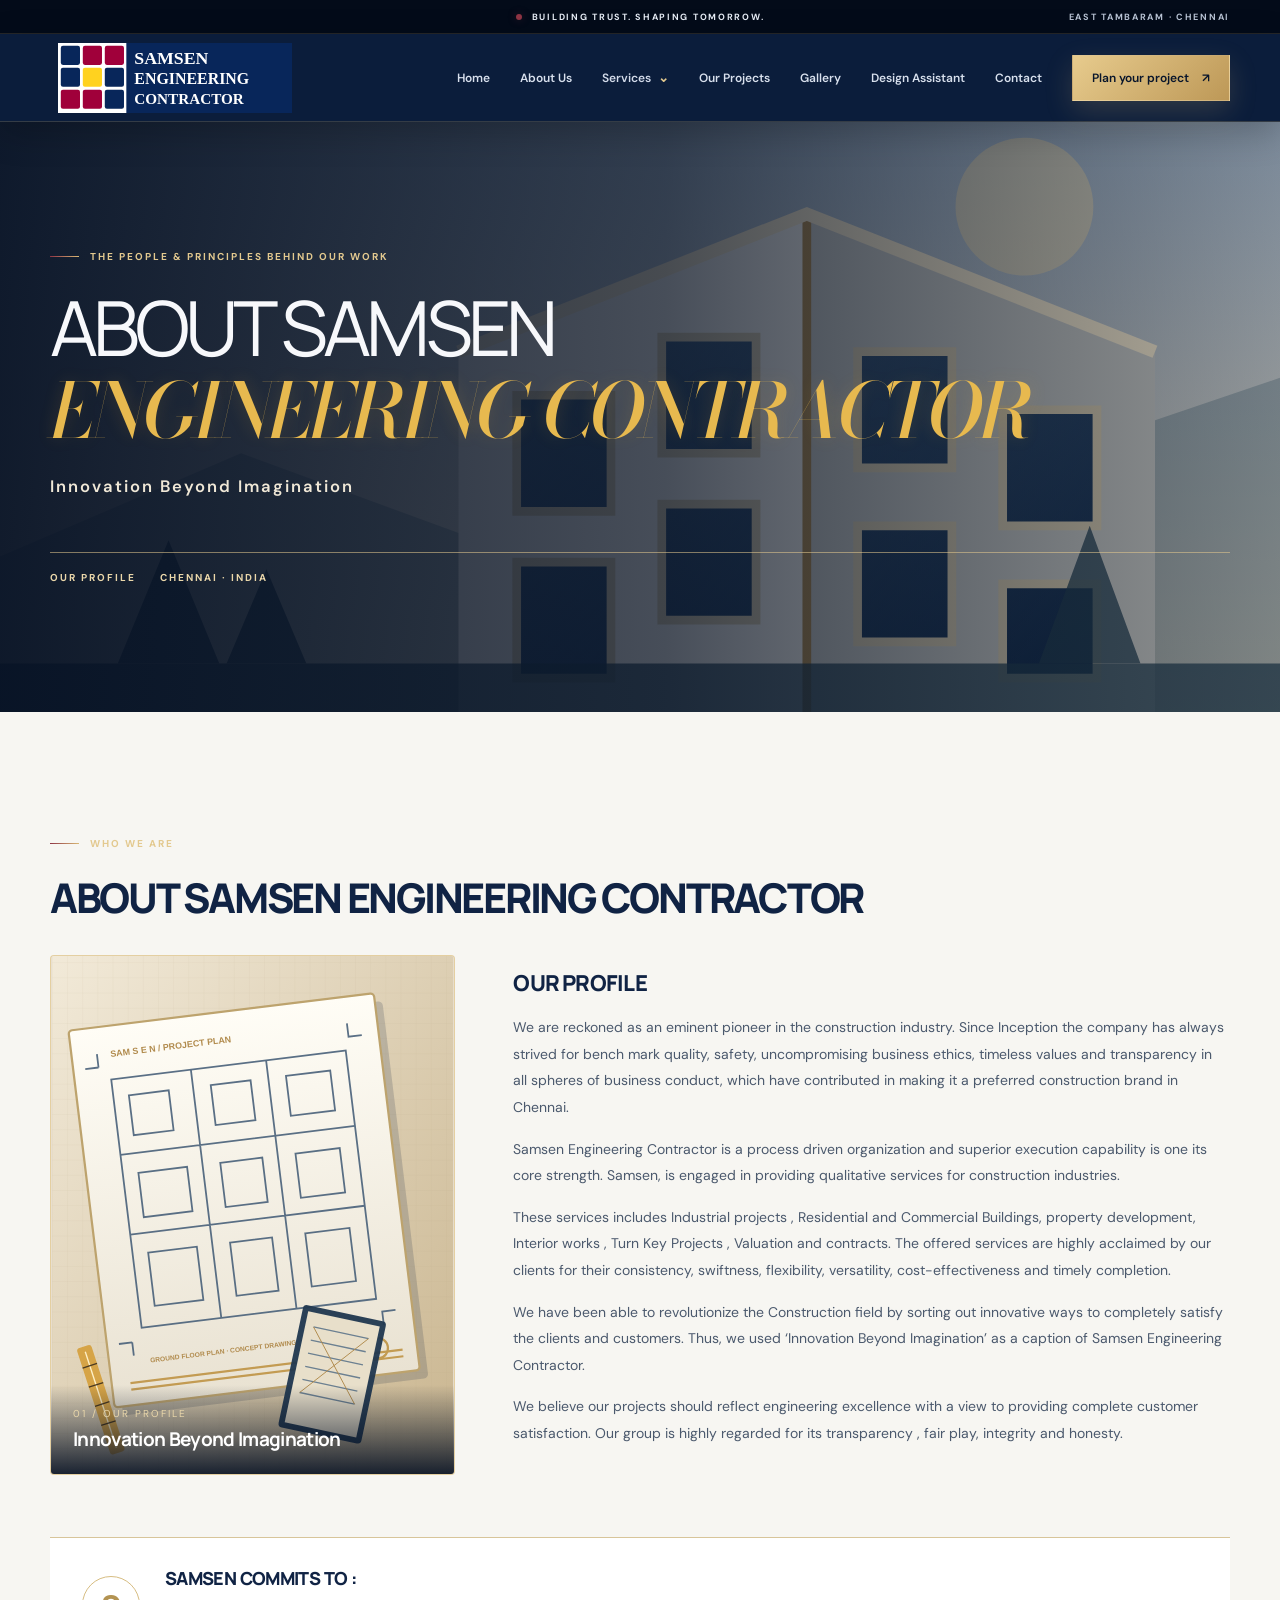
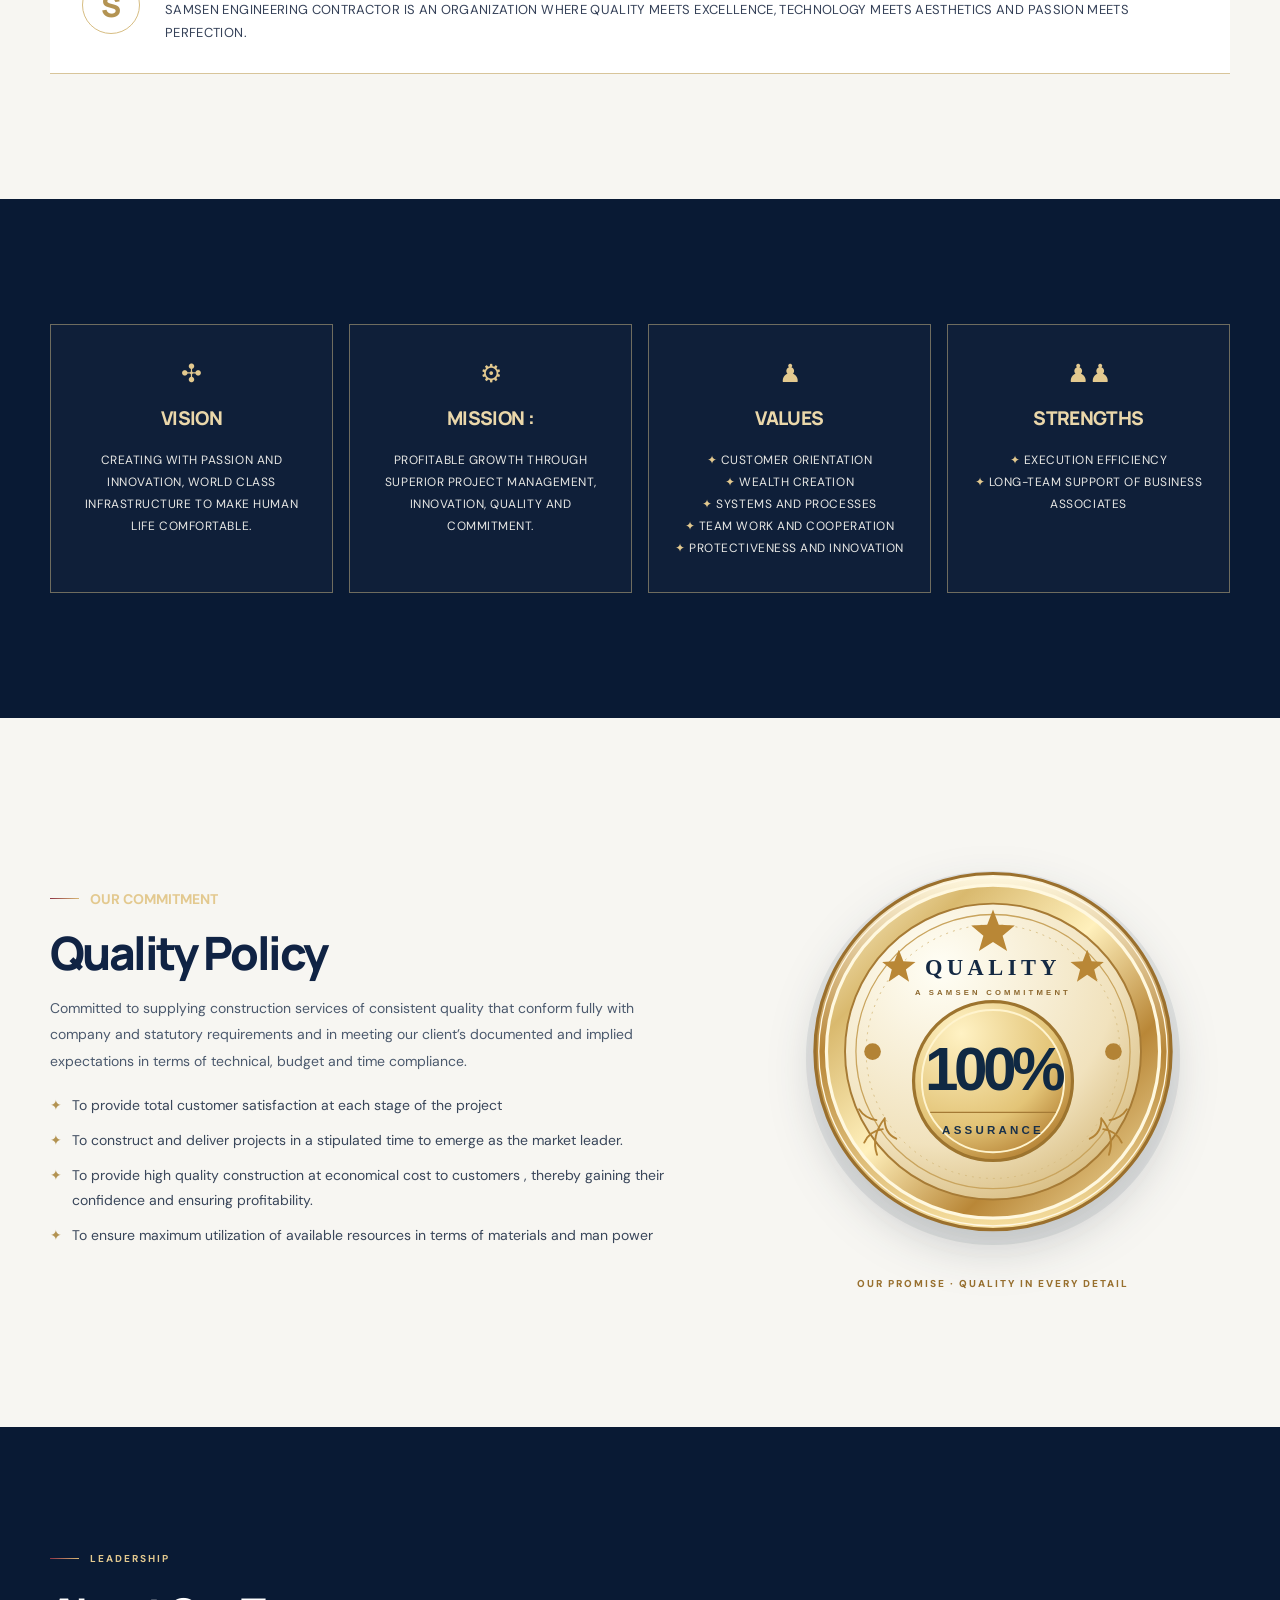
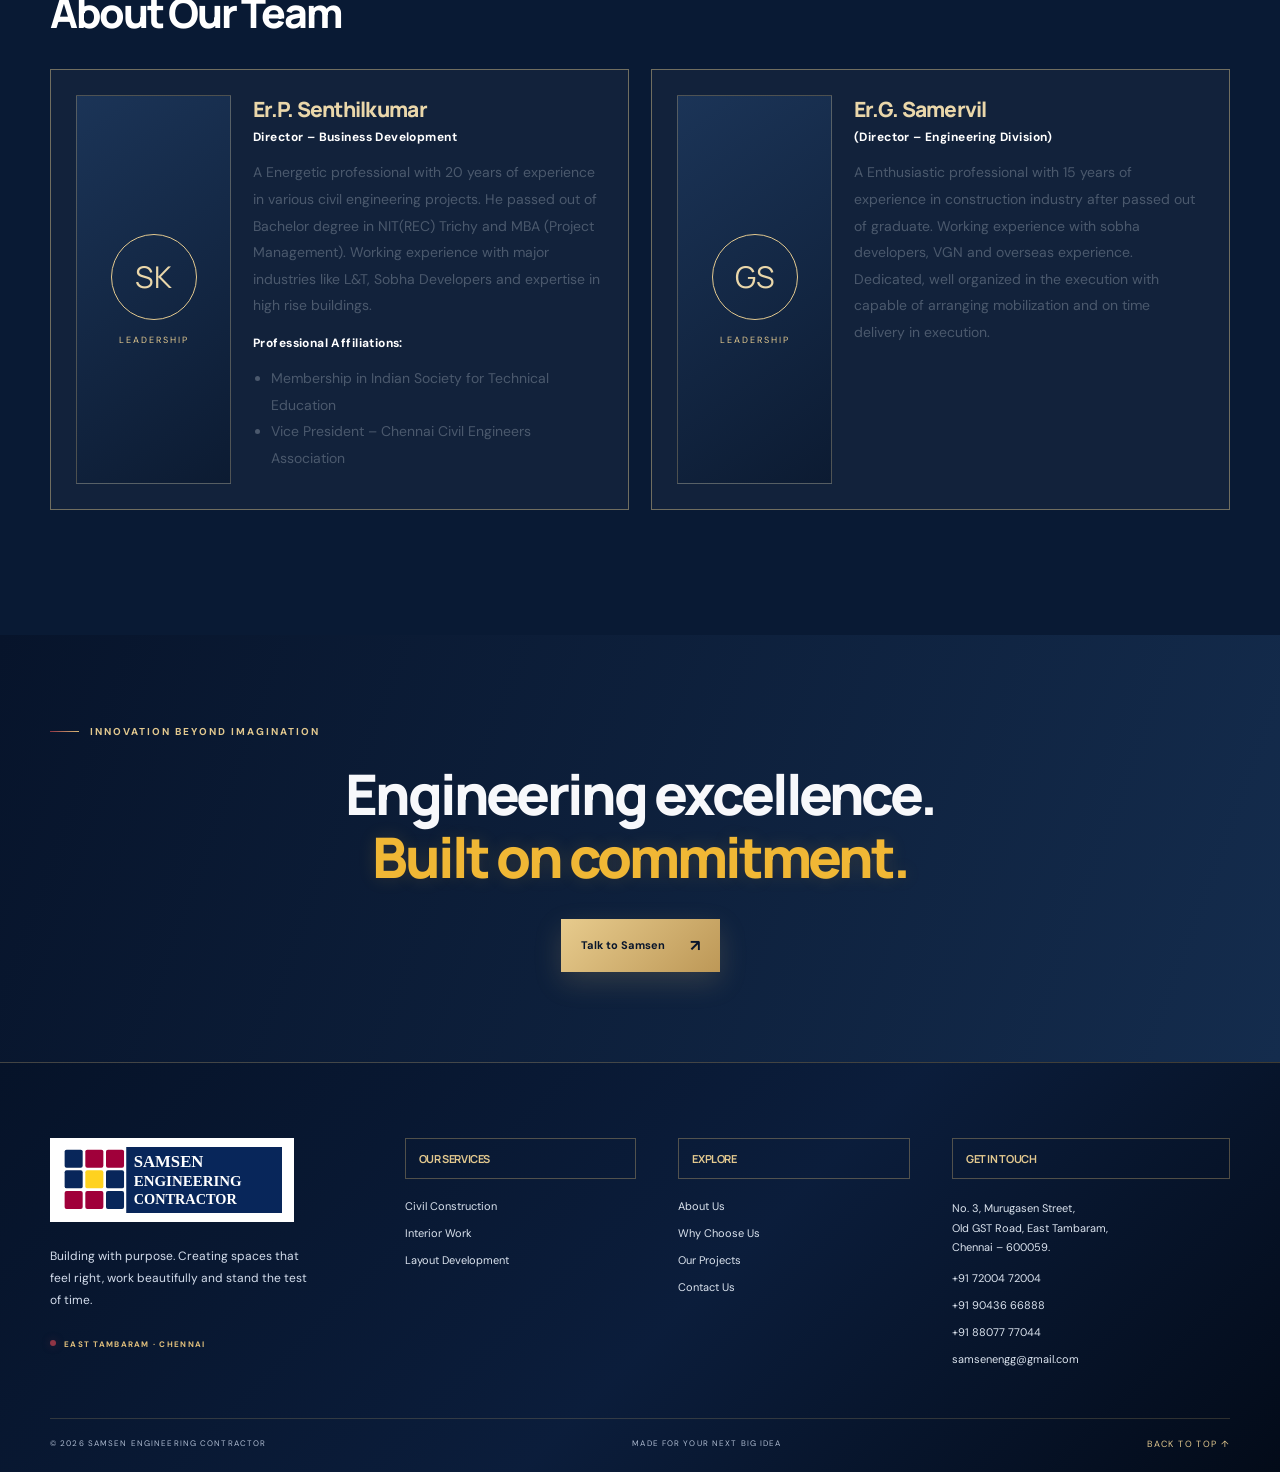
==== commit d809388b: "Add Design Assistant navigation link" ====
--- a/about.html
+++ b/about.html
@@ -14,7 +14,7 @@
 <div class="topline"><span class="topline-dot"></span> BUILDING TRUST. SHAPING TOMORROW. <span class="topline-right">EAST TAMBARAM · CHENNAI</span></div>
 <header class="site-header"><a class="brand" href="index.html#home"><img decoding="async" src="logo.svg" alt="Samsen Engineering Contractor"></a>
 <button class="menu-toggle" aria-label="Open navigation" aria-expanded="false"><span></span><span></span></button>
-<nav class="nav-links" aria-label="Main navigation"><a href="index.html#home">Home</a><a href="about.html">About Us</a><div class="nav-dropdown"><a href="services.html" >Services <span class="nav-caret">⌄</span></a><div class="nav-dropdown-menu"><a href="civil-construction.html">Civil Construction</a><a href="interior-work.html">Interior Work</a><a href="layout-developer.html">Layout Developer</a><a href="real-estate-marketing.html">Real Estate &amp; Marketing</a></div></div><a href="projects.html">Our Projects</a><a href="gallery.html">Gallery</a><a href="index.html#contact">Contact</a><a class="nav-cta" href="index.html#contact">Plan your project <span>↗</span></a></nav></header>
+<nav class="nav-links" aria-label="Main navigation"><a href="index.html#home">Home</a><a href="about.html">About Us</a><div class="nav-dropdown"><a href="services.html" >Services <span class="nav-caret">⌄</span></a><div class="nav-dropdown-menu"><a href="civil-construction.html">Civil Construction</a><a href="interior-work.html">Interior Work</a><a href="layout-developer.html">Layout Developer</a><a href="real-estate-marketing.html">Real Estate &amp; Marketing</a></div></div><a href="projects.html">Our Projects</a><a href="gallery.html">Gallery</a><a href="design-assistant.html">Design Assistant</a><a href="index.html#contact">Contact</a><a class="nav-cta" href="index.html#contact">Plan your project <span>↗</span></a></nav></header>
 <main>
 <section class="about-hero"><div class="about-hero-image" aria-hidden="true"></div><div class="about-hero-shade"></div><div class="wrap about-hero-content"><p class="eyebrow light"><span></span> THE PEOPLE & PRINCIPLES BEHIND OUR WORK</p><h1 class="about-hero-title"><span class="about-title-line about-title-main">ABOUT SAMSEN</span><span class="about-title-line about-title-accent"><em>ENGINEERING CONTRACTOR</em></span></h1><p>Innovation Beyond Imagination</p><div class="about-hero-rule"><span>OUR PROFILE</span><span>CHENNAI · INDIA</span></div></div></section>
 <section class="about-profile section-pad"><div class="wrap"><div class="about-section-title"><p class="eyebrow"><span></span> WHO WE ARE</p><h2>ABOUT SAMSEN ENGINEERING CONTRACTOR</h2></div>
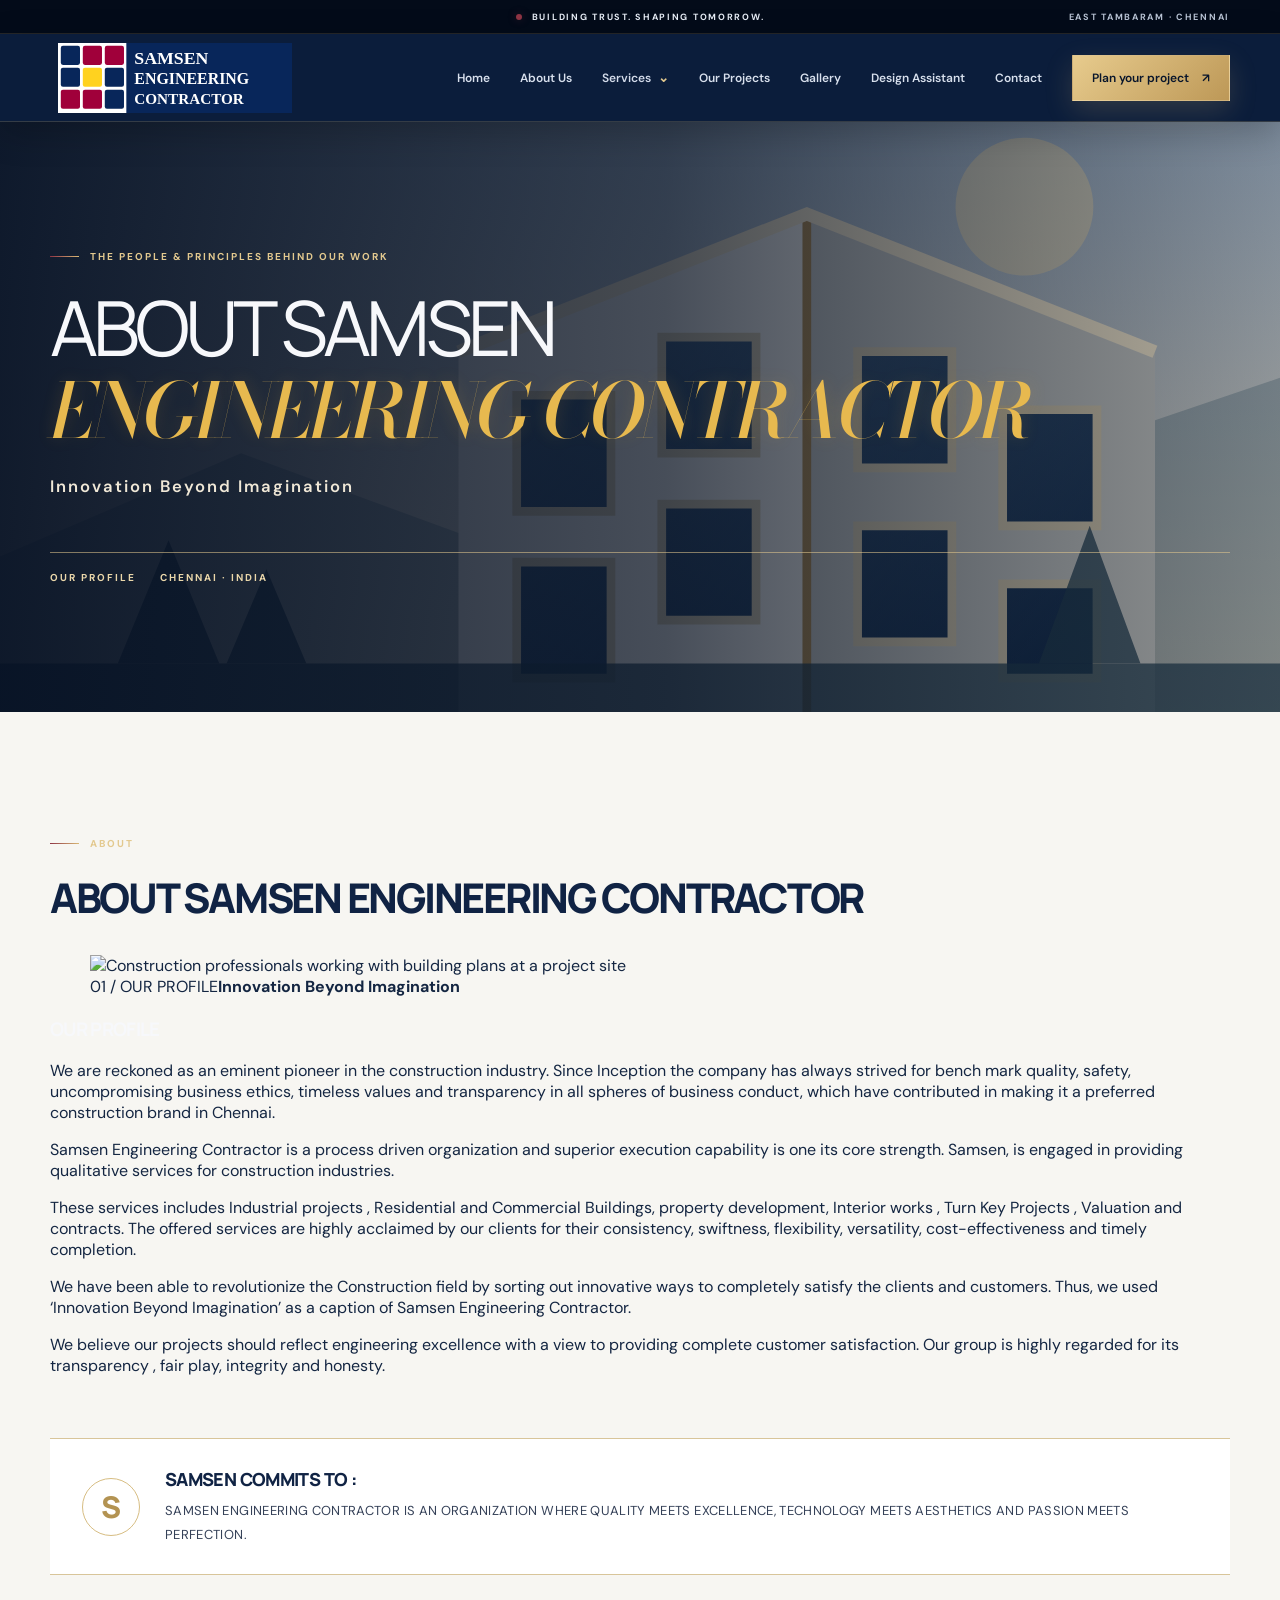
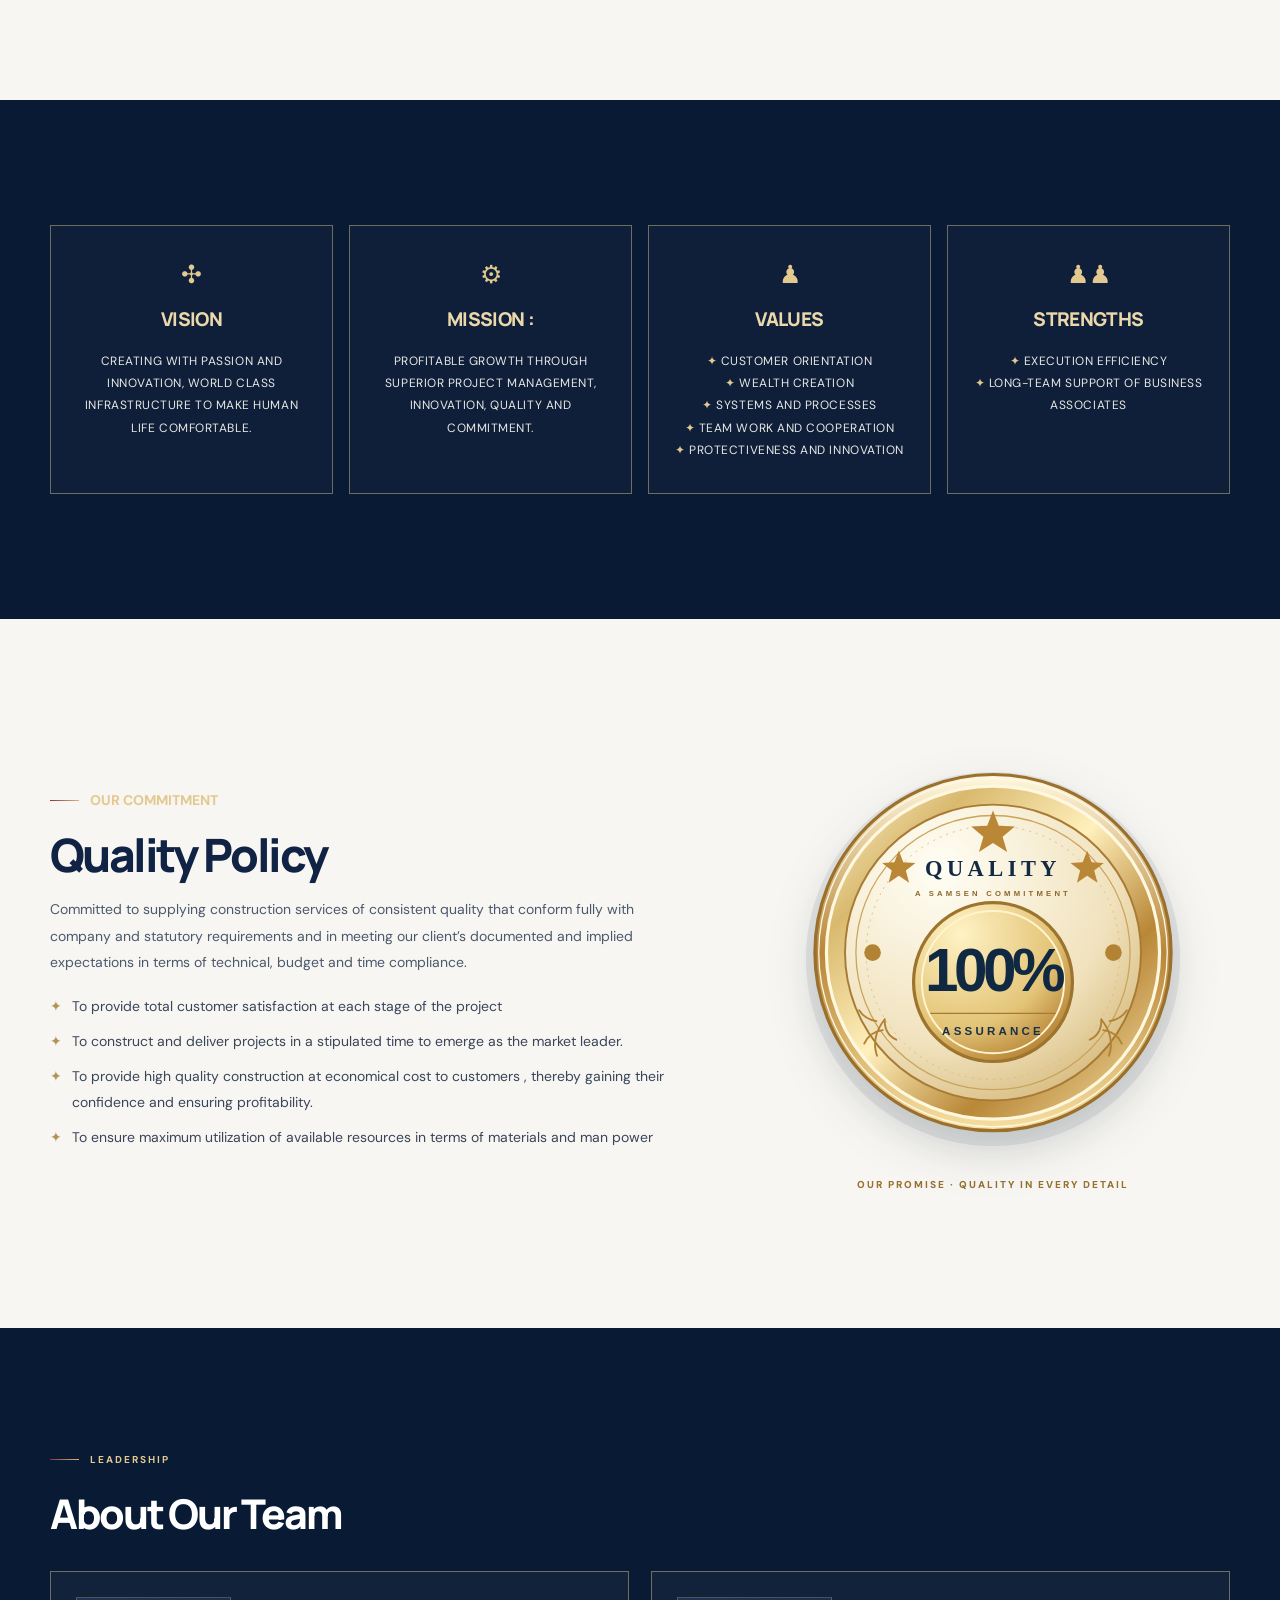
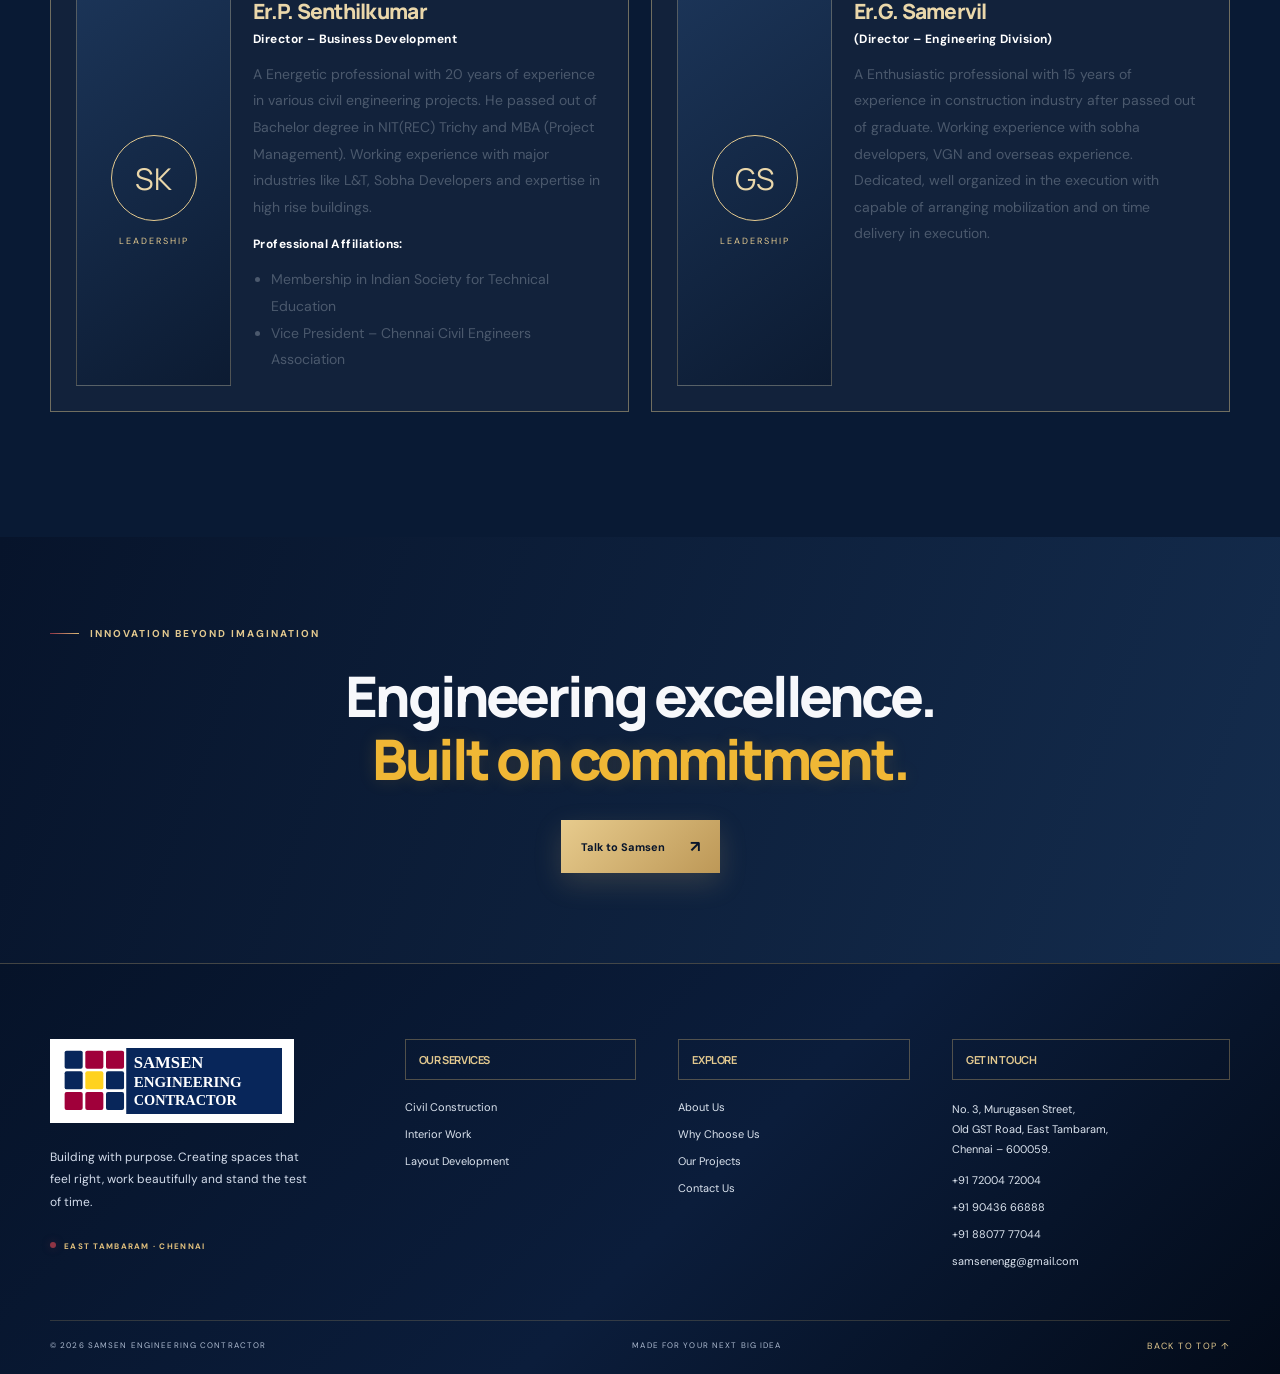
==== commit 3308be81: "Redesign About profile section with premium editorial layout" ====
--- a/about.html
+++ b/about.html
@@ -8,7 +8,7 @@
 <link rel="preconnect" href="https://fonts.googleapis.com"><link rel="preconnect" href="https://fonts.gstatic.com" crossorigin>
 <link href="https://fonts.googleapis.com/css2?family=DM+Sans:wght@400;500;600;700&family=Manrope:wght@400;500;600;700;800&display=swap" rel="stylesheet">
 <link href="https://fonts.googleapis.com/css2?family=Bodoni+Moda:ital,opsz,wght@1,6..96,400;1,6..96,500&display=swap" rel="stylesheet">
-<link rel="icon" href="logo.svg" type="image/svg+xml"><link rel="stylesheet" href="styles.css?v=gold-performance-20261122">
+<link rel="icon" href="logo.svg" type="image/svg+xml"><link rel="stylesheet" href="styles.css?v=about-profile-redesign-20261122">
 </head>
 <body class="premium-site about-page">
 <div class="topline"><span class="topline-dot"></span> BUILDING TRUST. SHAPING TOMORROW. <span class="topline-right">EAST TAMBARAM · CHENNAI</span></div>
@@ -17,9 +17,11 @@
 <nav class="nav-links" aria-label="Main navigation"><a href="index.html#home">Home</a><a href="about.html">About Us</a><div class="nav-dropdown"><a href="services.html" >Services <span class="nav-caret">⌄</span></a><div class="nav-dropdown-menu"><a href="civil-construction.html">Civil Construction</a><a href="interior-work.html">Interior Work</a><a href="layout-developer.html">Layout Developer</a><a href="real-estate-marketing.html">Real Estate &amp; Marketing</a></div></div><a href="projects.html">Our Projects</a><a href="gallery.html">Gallery</a><a href="design-assistant.html">Design Assistant</a><a href="index.html#contact">Contact</a><a class="nav-cta" href="index.html#contact">Plan your project <span>↗</span></a></nav></header>
 <main>
 <section class="about-hero"><div class="about-hero-image" aria-hidden="true"></div><div class="about-hero-shade"></div><div class="wrap about-hero-content"><p class="eyebrow light"><span></span> THE PEOPLE & PRINCIPLES BEHIND OUR WORK</p><h1 class="about-hero-title"><span class="about-title-line about-title-main">ABOUT SAMSEN</span><span class="about-title-line about-title-accent"><em>ENGINEERING CONTRACTOR</em></span></h1><p>Innovation Beyond Imagination</p><div class="about-hero-rule"><span>OUR PROFILE</span><span>CHENNAI · INDIA</span></div></div></section>
-<section class="about-profile section-pad"><div class="wrap"><div class="about-section-title"><p class="eyebrow"><span></span> WHO WE ARE</p><h2>ABOUT SAMSEN ENGINEERING CONTRACTOR</h2></div>
-<div class="about-profile-grid"><div class="about-profile-visual"><img src="about-profile.svg" alt="Architectural plans and construction planning" loading="lazy"><div class="about-image-caption"><span>01 / OUR PROFILE</span><strong>Innovation Beyond Imagination</strong></div></div>
-<div class="about-profile-copy"><h3>OUR PROFILE</h3>
+<section class="about-profile section-pad about-profile-redesign"><div class="wrap">
+<div class="about-section-title about-profile-redesign-title"><p class="eyebrow"><span></span> ABOUT</p><h2>ABOUT SAMSEN ENGINEERING CONTRACTOR</h2></div>
+<div class="about-profile-redesign-grid">
+<figure class="about-profile-redesign-visual"><img src="https://images.unsplash.com/photo-1504307651254-35680f356dfd?auto=format&fit=crop&w=1200&q=88" alt="Construction professionals working with building plans at a project site" loading="lazy"><figcaption><span>01 / OUR PROFILE</span><strong>Innovation Beyond Imagination</strong></figcaption></figure>
+<div class="about-profile-redesign-copy"><h3>OUR PROFILE</h3><span class="about-gold-rule"></span>
 <p>We are reckoned as an eminent pioneer in the construction industry. Since Inception the company has always strived for bench mark quality, safety, uncompromising business ethics, timeless values and transparency in all spheres of business conduct, which have contributed in making it a preferred construction brand in Chennai.</p>
 <p>Samsen Engineering Contractor is a process driven organization and superior execution capability is one its core strength. Samsen, is engaged in providing qualitative services for construction industries.</p>
 <p>These services includes Industrial projects , Residential and Commercial Buildings, property development, Interior works , Turn Key Projects , Valuation and contracts. The offered services are highly acclaimed by our clients for their consistency, swiftness, flexibility, versatility, cost-effectiveness and timely completion.</p>
